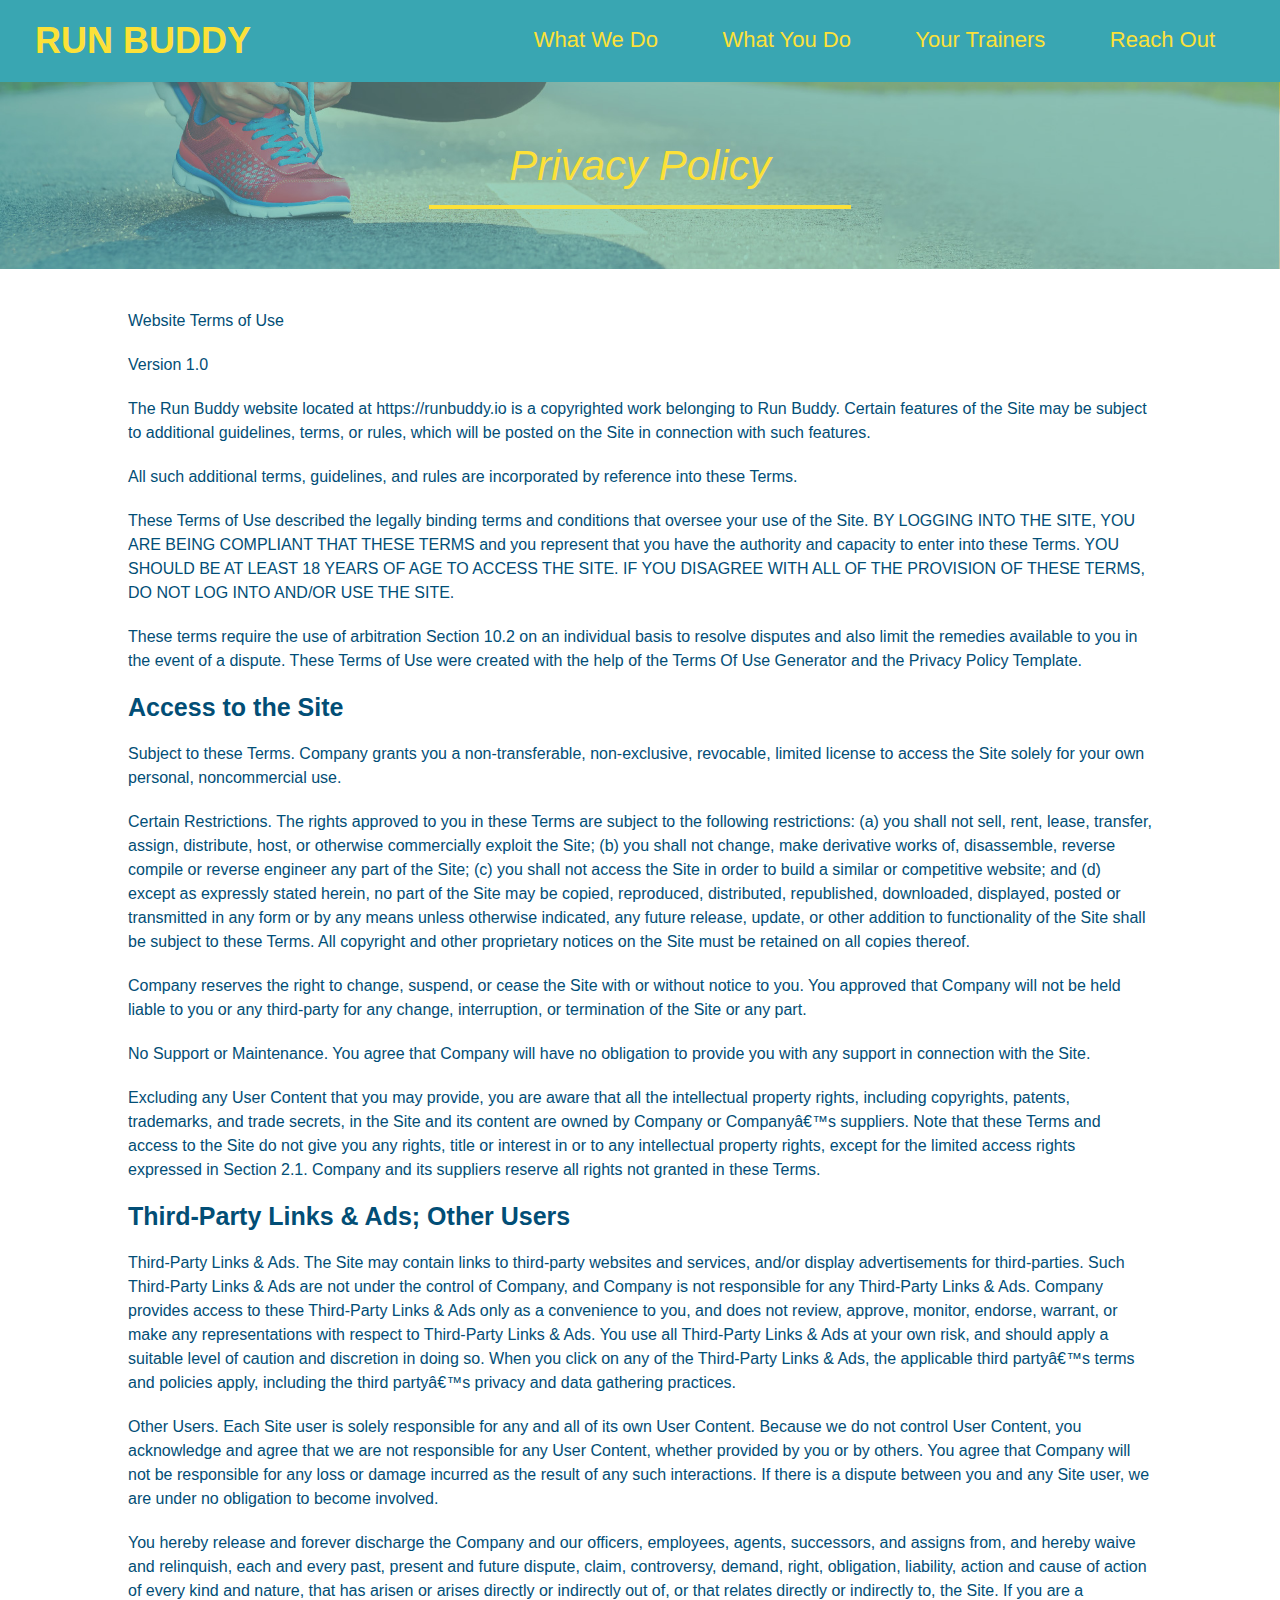
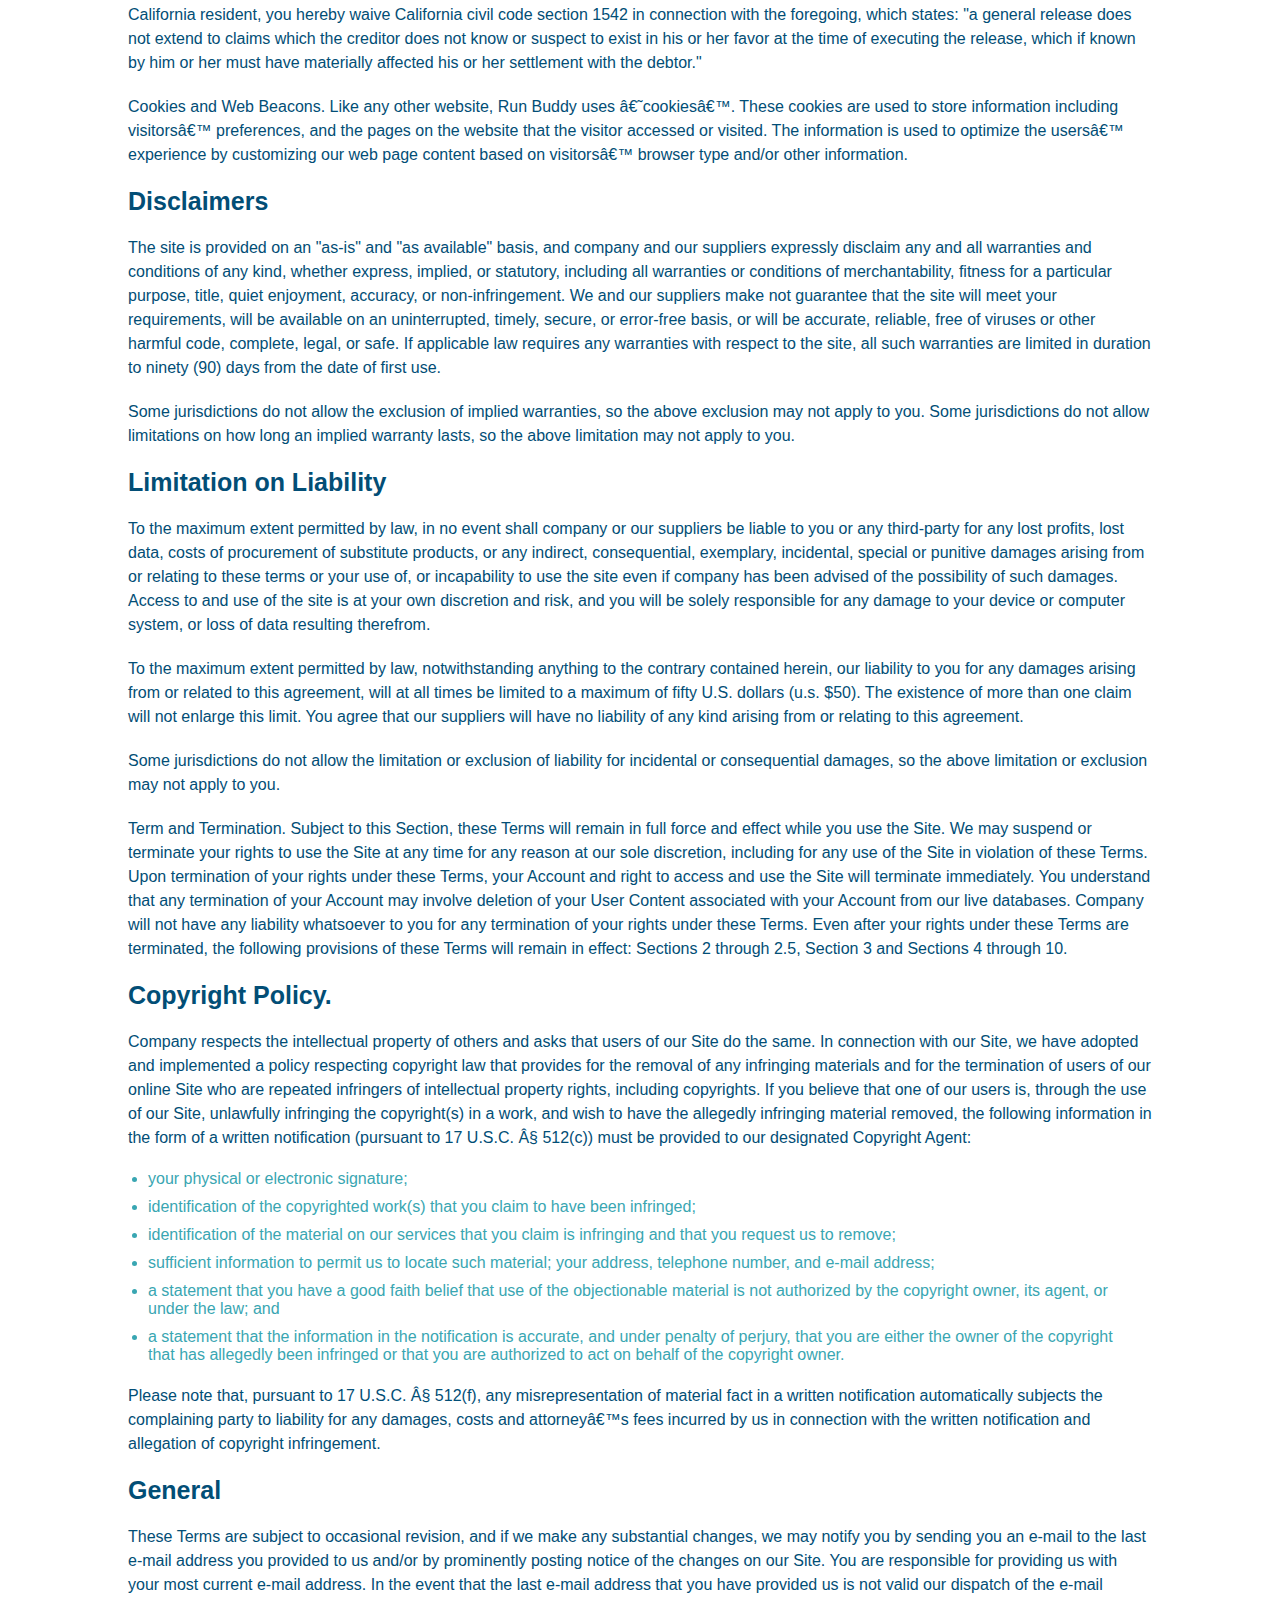
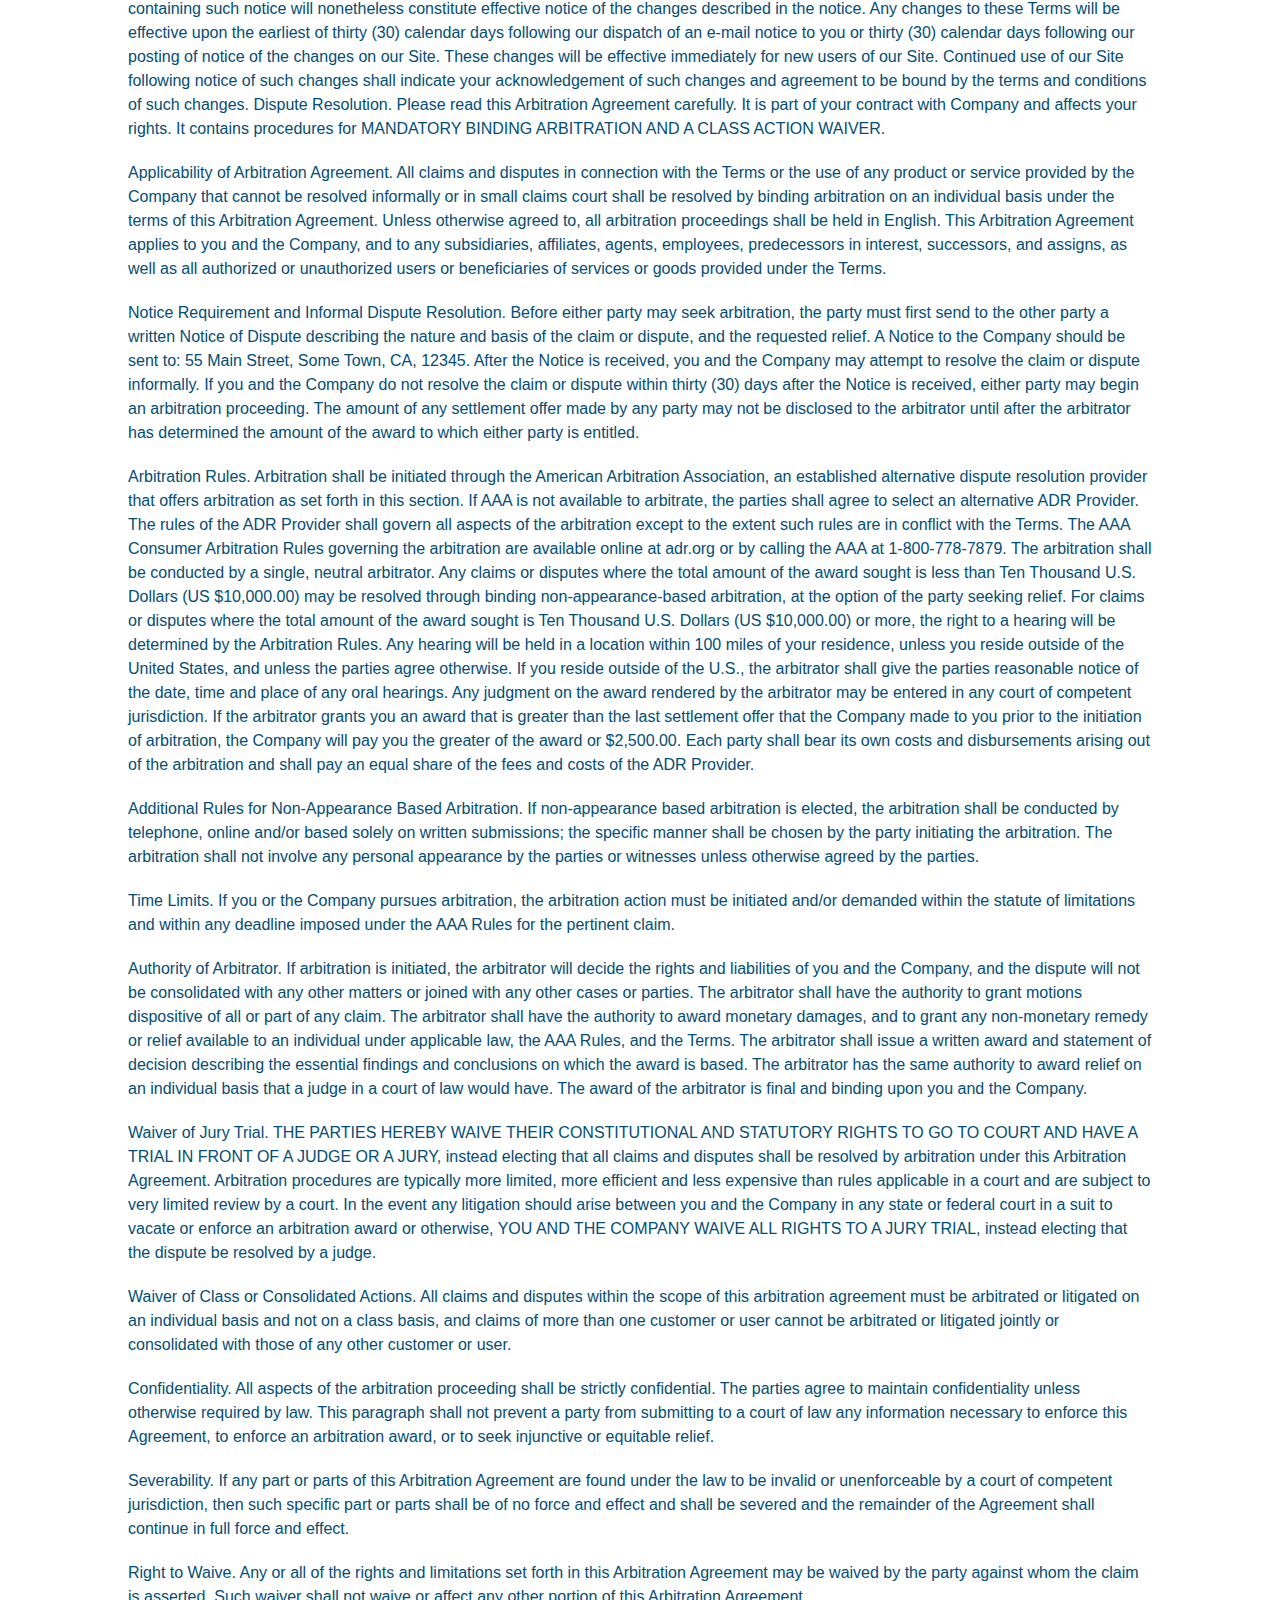
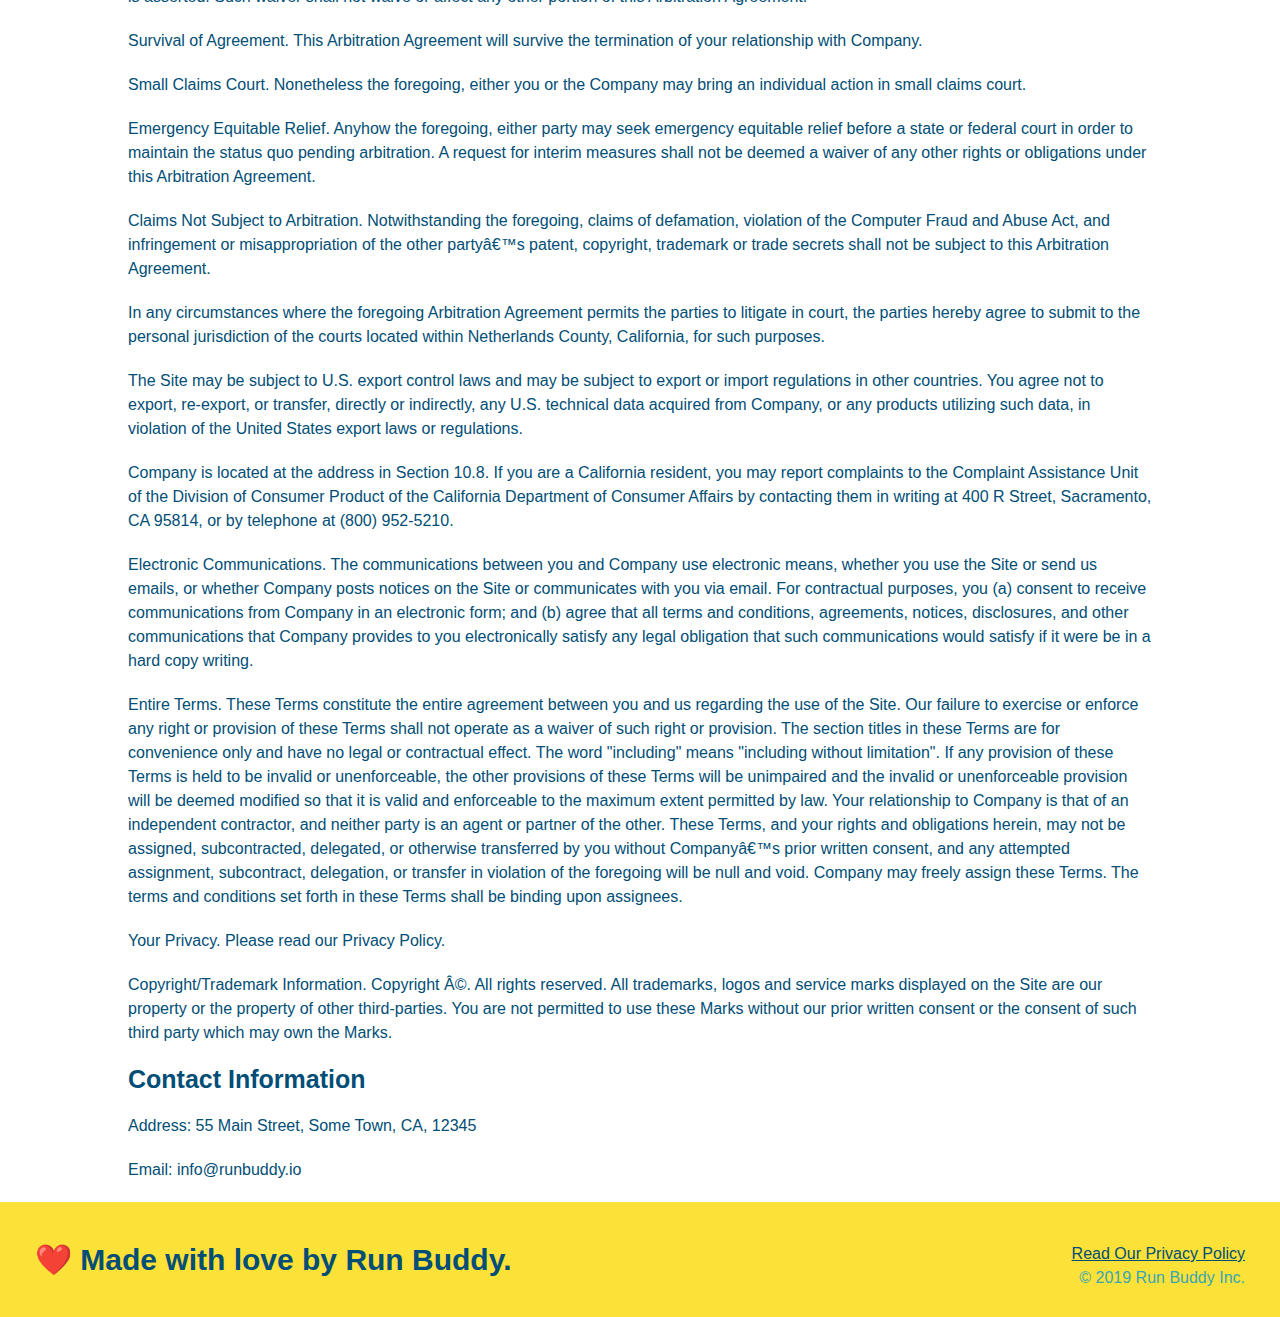
==== privacy-policy.html @ 5a347587 "privacy policy" ====
<!DOCTYPE html>
<html lang="en">

<head>
    <meta charset="UTF-8">
    <meta http-equiv="X-UA-Compatible" content="IE=edge">
    <meta name="viewport" content="width=device-width, initial-scale=1.0">
    <title>Privacy Policy - Run Buddy</title>
    <link rel="stylesheet" type="text/css" href="./assets/css/style.css">
    <link rel="stylesheet" type="text/css" href="./assets/css/secondary-styles.css">

</head>

<body>
    <!-- navigation -->
    <header>
        <h1>
            <a href="/">RUN BUDDY</a>
        </h1>
        <nav>
            <!--Unordered list element-->
            <ul>
                <!--List item element-->
                <li>
                    <!--Anchor Element-->
                    <a href="./index.html#what-we-do">What We Do</a>
                </li>
                <li>
                    <a href=".index.html#what-you-do">What You Do</a>
                </li>
                <li>
                    <a href="index.html#your-trainers">Your Trainers</a>
                </li>
                <li>
                    <a href="index.html#reach-out">Reach Out</a>
                </li>
            </ul>
        </nav>
    </header>
    <section class="hero">
        <h2 class="page-title">
            Privacy Policy
        </h2>
    </section>
    <article class="secondary-content">

        <p>
            Website Terms of Use
          </p>
    
          <p>
            Version 1.0
          </p>
    
          <p>
            The Run Buddy website located at https://runbuddy.io is a copyrighted work belonging to Run Buddy. Certain
            features of the Site may be subject to additional guidelines, terms, or rules, which will be posted on the Site
            in connection with such features.
          </p>
    
          <p>
            All such additional terms, guidelines, and rules are incorporated by reference into these Terms.
          </p>
    
          <p>
            These Terms of Use described the legally binding terms and conditions that oversee your use of the Site. BY
            LOGGING INTO THE SITE, YOU ARE BEING COMPLIANT THAT THESE TERMS and you represent that you have the authority
            and capacity to enter into these Terms. YOU SHOULD BE AT LEAST 18 YEARS OF AGE TO ACCESS THE SITE. IF YOU
            DISAGREE WITH ALL OF THE PROVISION OF THESE TERMS, DO NOT LOG INTO AND/OR USE THE SITE.
          </p>
    
          <p>
            These terms require the use of arbitration Section 10.2 on an individual basis to resolve disputes and also
            limit the remedies available to you in the event of a dispute. These Terms of Use were created with the help of
            the Terms Of Use Generator and the Privacy Policy Template.
          </p>
    
          <h3>
            Access to the Site
          </h3>
    
          <p>
            Subject to these Terms. Company grants you a non-transferable, non-exclusive, revocable, limited license to
            access the Site solely for your own personal, noncommercial use.
          </p>
    
          <p>
            Certain Restrictions. The rights approved to you in these Terms are subject to the following restrictions: (a)
            you shall not sell, rent, lease, transfer, assign, distribute, host, or otherwise commercially exploit the Site;
            (b) you shall not change, make derivative works of, disassemble, reverse compile or reverse engineer any part of
            the Site; (c) you shall not access the Site in order to build a similar or competitive website; and (d) except
            as expressly stated herein, no part of the Site may be copied, reproduced, distributed, republished, downloaded,
            displayed, posted or transmitted in any form or by any means unless otherwise indicated, any future release,
            update, or other addition to functionality of the Site shall be subject to these Terms. All copyright and other
            proprietary notices on the Site must be retained on all copies thereof.
          </p>
    
          <p>
            Company reserves the right to change, suspend, or cease the Site with or without notice to you. You approved
            that Company will not be held liable to you or any third-party for any change, interruption, or termination of
            the Site or any part.
          </p>
    
          <p>
            No Support or Maintenance. You agree that Company will have no obligation to provide you with any support in
            connection with the Site.
          </p>
    
          <p>
            Excluding any User Content that you may provide, you are aware that all the intellectual property rights,
            including copyrights, patents, trademarks, and trade secrets, in the Site and its content are owned by Company
            or Companyâ€™s suppliers. Note that these Terms and access to the Site do not give you any rights, title or
            interest in or to any intellectual property rights, except for the limited access rights expressed in Section
            2.1. Company and its suppliers reserve all rights not granted in these Terms.
          </p>
    
          <h3>
            Third-Party Links & Ads; Other Users
          </h3>
    
          <p>
            Third-Party Links & Ads. The Site may contain links to third-party websites and services, and/or display
            advertisements for third-parties. Such Third-Party Links & Ads are not under the control of Company, and Company
            is not responsible for any Third-Party Links & Ads. Company provides access to these Third-Party Links & Ads
            only as a convenience to you, and does not review, approve, monitor, endorse, warrant, or make any
            representations with respect to Third-Party Links & Ads. You use all Third-Party Links & Ads at your own risk,
            and should apply a suitable level of caution and discretion in doing so. When you click on any of the
            Third-Party Links & Ads, the applicable third partyâ€™s terms and policies apply, including the third partyâ€™s
            privacy and data gathering practices.
          </p>
    
          <p>
            Other Users. Each Site user is solely responsible for any and all of its own User Content. Because we do not
            control User Content, you acknowledge and agree that we are not responsible for any User Content, whether
            provided by you or by others. You agree that Company will not be responsible for any loss or damage incurred as
            the result of any such interactions. If there is a dispute between you and any Site user, we are under no
            obligation to become involved.
          </p>
    
          <p>
            You hereby release and forever discharge the Company and our officers, employees, agents, successors, and
            assigns from, and hereby waive and relinquish, each and every past, present and future dispute, claim,
            controversy, demand, right, obligation, liability, action and cause of action of every kind and nature, that has
            arisen or arises directly or indirectly out of, or that relates directly or indirectly to, the Site. If you are
            a California resident, you hereby waive California civil code section 1542 in connection with the foregoing,
            which states: "a general release does not extend to claims which the creditor does not know or suspect to exist
            in his or her favor at the time of executing the release, which if known by him or her must have materially
            affected his or her settlement with the debtor."
          </p>
    
          <p>
            Cookies and Web Beacons. Like any other website, Run Buddy uses â€˜cookiesâ€™. These cookies are used to store
            information including visitorsâ€™ preferences, and the pages on the website that the visitor accessed or visited.
            The information is used to optimize the usersâ€™ experience by customizing our web page content based on visitorsâ€™
            browser type and/or other information.
          </p>
    
          <h3>
            Disclaimers
          </h3>
    
          <p>
            The site is provided on an "as-is" and "as available" basis, and company and our suppliers expressly disclaim
            any and all warranties and conditions of any kind, whether express, implied, or statutory, including all
            warranties or conditions of merchantability, fitness for a particular purpose, title, quiet enjoyment, accuracy,
            or non-infringement. We and our suppliers make not guarantee that the site will meet your requirements, will be
            available on an uninterrupted, timely, secure, or error-free basis, or will be accurate, reliable, free of
            viruses or other harmful code, complete, legal, or safe. If applicable law requires any warranties with respect
            to the site, all such warranties are limited in duration to ninety (90) days from the date of first use.
          </p>
    
          <p>
            Some jurisdictions do not allow the exclusion of implied warranties, so the above exclusion may not apply to
            you. Some jurisdictions do not allow limitations on how long an implied warranty lasts, so the above limitation
            may not apply to you.
          </p>
    
          <h3>
            Limitation on Liability
          </h3>
    
          <p>
            To the maximum extent permitted by law, in no event shall company or our suppliers be liable to you or any
            third-party for any lost profits, lost data, costs of procurement of substitute products, or any indirect,
            consequential, exemplary, incidental, special or punitive damages arising from or relating to these terms or
            your use of, or incapability to use the site even if company has been advised of the possibility of such
            damages. Access to and use of the site is at your own discretion and risk, and you will be solely responsible
            for any damage to your device or computer system, or loss of data resulting therefrom.
          </p>
    
          <p>
            To the maximum extent permitted by law, notwithstanding anything to the contrary contained herein, our liability
            to you for any damages arising from or related to this agreement, will at all times be limited to a maximum of
            fifty U.S. dollars (u.s. $50). The existence of more than one claim will not enlarge this limit. You agree that
            our suppliers will have no liability of any kind arising from or relating to this agreement.
          </p>
    
          <p>
            Some jurisdictions do not allow the limitation or exclusion of liability for incidental or consequential
            damages, so the above limitation or exclusion may not apply to you.
          </p>
    
          <p>
            Term and Termination. Subject to this Section, these Terms will remain in full force and effect while you use
            the Site. We may suspend or terminate your rights to use the Site at any time for any reason at our sole
            discretion, including for any use of the Site in violation of these Terms. Upon termination of your rights under
            these Terms, your Account and right to access and use the Site will terminate immediately. You understand that
            any termination of your Account may involve deletion of your User Content associated with your Account from our
            live databases. Company will not have any liability whatsoever to you for any termination of your rights under
            these Terms. Even after your rights under these Terms are terminated, the following provisions of these Terms
            will remain in effect: Sections 2 through 2.5, Section 3 and Sections 4 through 10.
          </p>
    
          <h3>
            Copyright Policy.
          </h3>
    
          <p>
            Company respects the intellectual property of others and asks that users of our Site do the same. In connection
            with our Site, we have adopted and implemented a policy respecting copyright law that provides for the removal
            of any infringing materials and for the termination of users of our online Site who are repeated infringers of
            intellectual property rights, including copyrights. If you believe that one of our users is, through the use of
            our Site, unlawfully infringing the copyright(s) in a work, and wish to have the allegedly infringing material
            removed, the following information in the form of a written notification (pursuant to 17 U.S.C. Â§ 512(c)) must
            be provided to our designated Copyright Agent:
          </p>
    
          <ul>
            <li>
              your physical or electronic signature;
            </li>
            <li>
              identification of the copyrighted work(s) that you claim to have been infringed;
            </li>
            <li>
              identification of the material on our services that you claim is infringing and that you request us to remove;
            </li>
            <li>
              sufficient information to permit us to locate such material; your address, telephone number, and e-mail
              address;
            </li>
            <li>
              a statement that you have a good faith belief that use of the objectionable material is not authorized by the
              copyright owner, its agent, or under the law; and
            </li>
            <li>
              a statement that the information in the notification is accurate, and under penalty of perjury, that you are
              either the owner of the copyright that has allegedly been infringed or that you are authorized to act on
              behalf of the copyright owner.
            </li>
          </ul>
    
          <p>
            Please note that, pursuant to 17 U.S.C. Â§ 512(f), any misrepresentation of material fact in a written
            notification automatically subjects the complaining party to liability for any damages, costs and attorneyâ€™s
            fees incurred by us in connection with the written notification and allegation of copyright infringement.
          </p>
    
          <h3>
            General
          </h3>
    
          <p>
            These Terms are subject to occasional revision, and if we make any substantial changes, we may notify you by
            sending you an e-mail to the last e-mail address you provided to us and/or by prominently posting notice of the
            changes on our Site. You are responsible for providing us with your most current e-mail address. In the event
            that the last e-mail address that you have provided us is not valid our dispatch of the e-mail containing such
            notice will nonetheless constitute effective notice of the changes described in the notice. Any changes to these
            Terms will be effective upon the earliest of thirty (30) calendar days following our dispatch of an e-mail
            notice to you or thirty (30) calendar days following our posting of notice of the changes on our Site. These
            changes will be effective immediately for new users of our Site. Continued use of our Site following notice of
            such changes shall indicate your acknowledgement of such changes and agreement to be bound by the terms and
            conditions of such changes. Dispute Resolution. Please read this Arbitration Agreement carefully. It is part of
            your contract with Company and affects your rights. It contains procedures for MANDATORY BINDING ARBITRATION AND
            A CLASS ACTION WAIVER.
          </p>
    
          <p>
            Applicability of Arbitration Agreement. All claims and disputes in connection with the Terms or the use of any
            product or service provided by the Company that cannot be resolved informally or in small claims court shall be
            resolved by binding arbitration on an individual basis under the terms of this Arbitration Agreement. Unless
            otherwise agreed to, all arbitration proceedings shall be held in English. This Arbitration Agreement applies to
            you and the Company, and to any subsidiaries, affiliates, agents, employees, predecessors in interest,
            successors, and assigns, as well as all authorized or unauthorized users or beneficiaries of services or goods
            provided under the Terms.
          </p>
    
          <p>
            Notice Requirement and Informal Dispute Resolution. Before either party may seek arbitration, the party must
            first send to the other party a written Notice of Dispute describing the nature and basis of the claim or
            dispute, and the requested relief. A Notice to the Company should be sent to: 55 Main Street, Some Town, CA,
            12345. After the Notice is received, you and the Company may attempt to resolve the claim or dispute informally.
            If you and the Company do not resolve the claim or dispute within thirty (30) days after the Notice is received,
            either party may begin an arbitration proceeding. The amount of any settlement offer made by any party may not
            be disclosed to the arbitrator until after the arbitrator has determined the amount of the award to which either
            party is entitled.
          </p>
    
          <p>
            Arbitration Rules. Arbitration shall be initiated through the American Arbitration Association, an established
            alternative dispute resolution provider that offers arbitration as set forth in this section. If AAA is not
            available to arbitrate, the parties shall agree to select an alternative ADR Provider. The rules of the ADR
            Provider shall govern all aspects of the arbitration except to the extent such rules are in conflict with the
            Terms. The AAA Consumer Arbitration Rules governing the arbitration are available online at adr.org or by
            calling the AAA at 1-800-778-7879. The arbitration shall be conducted by a single, neutral arbitrator. Any
            claims or disputes where the total amount of the award sought is less than Ten Thousand U.S. Dollars (US
            $10,000.00) may be resolved through binding non-appearance-based arbitration, at the option of the party seeking
            relief. For claims or disputes where the total amount of the award sought is Ten Thousand U.S. Dollars (US
            $10,000.00) or more, the right to a hearing will be determined by the Arbitration Rules. Any hearing will be
            held in a location within 100 miles of your residence, unless you reside outside of the United States, and
            unless the parties agree otherwise. If you reside outside of the U.S., the arbitrator shall give the parties
            reasonable notice of the date, time and place of any oral hearings. Any judgment on the award rendered by the
            arbitrator may be entered in any court of competent jurisdiction. If the arbitrator grants you an award that is
            greater than the last settlement offer that the Company made to you prior to the initiation of arbitration, the
            Company will pay you the greater of the award or $2,500.00. Each party shall bear its own costs and
            disbursements arising out of the arbitration and shall pay an equal share of the fees and costs of the ADR
            Provider.
          </p>
    
          <p>
            Additional Rules for Non-Appearance Based Arbitration. If non-appearance based arbitration is elected, the
            arbitration shall be conducted by telephone, online and/or based solely on written submissions; the specific
            manner shall be chosen by the party initiating the arbitration. The arbitration shall not involve any personal
            appearance by the parties or witnesses unless otherwise agreed by the parties.
          </p>
    
          <p>
            Time Limits. If you or the Company pursues arbitration, the arbitration action must be initiated and/or demanded
            within the statute of limitations and within any deadline imposed under the AAA Rules for the pertinent claim.
          </p>
    
          <p>
            Authority of Arbitrator. If arbitration is initiated, the arbitrator will decide the rights and liabilities of
            you and the Company, and the dispute will not be consolidated with any other matters or joined with any other
            cases or parties. The arbitrator shall have the authority to grant motions dispositive of all or part of any
            claim. The arbitrator shall have the authority to award monetary damages, and to grant any non-monetary remedy
            or relief available to an individual under applicable law, the AAA Rules, and the Terms. The arbitrator shall
            issue a written award and statement of decision describing the essential findings and conclusions on which the
            award is based. The arbitrator has the same authority to award relief on an individual basis that a judge in a
            court of law would have. The award of the arbitrator is final and binding upon you and the Company.
          </p>
    
          <p>
            Waiver of Jury Trial. THE PARTIES HEREBY WAIVE THEIR CONSTITUTIONAL AND STATUTORY RIGHTS TO GO TO COURT AND HAVE
            A TRIAL IN FRONT OF A JUDGE OR A JURY, instead electing that all claims and disputes shall be resolved by
            arbitration under this Arbitration Agreement. Arbitration procedures are typically more limited, more efficient
            and less expensive than rules applicable in a court and are subject to very limited review by a court. In the
            event any litigation should arise between you and the Company in any state or federal court in a suit to vacate
            or enforce an arbitration award or otherwise, YOU AND THE COMPANY WAIVE ALL RIGHTS TO A JURY TRIAL, instead
            electing that the dispute be resolved by a judge.
          </p>
    
          <p>
            Waiver of Class or Consolidated Actions. All claims and disputes within the scope of this arbitration agreement
            must be arbitrated or litigated on an individual basis and not on a class basis, and claims of more than one
            customer or user cannot be arbitrated or litigated jointly or consolidated with those of any other customer or
            user.
          </p>
    
          <p>
            Confidentiality. All aspects of the arbitration proceeding shall be strictly confidential. The parties agree to
            maintain confidentiality unless otherwise required by law. This paragraph shall not prevent a party from
            submitting to a court of law any information necessary to enforce this Agreement, to enforce an arbitration
            award, or to seek injunctive or equitable relief.
          </p>
    
          <p>
            Severability. If any part or parts of this Arbitration Agreement are found under the law to be invalid or
            unenforceable by a court of competent jurisdiction, then such specific part or parts shall be of no force and
            effect and shall be severed and the remainder of the Agreement shall continue in full force and effect.
          </p>
    
          <p>
            Right to Waive. Any or all of the rights and limitations set forth in this Arbitration Agreement may be waived
            by the party against whom the claim is asserted. Such waiver shall not waive or affect any other portion of this
            Arbitration Agreement.
          </p>
    
          <p>
            Survival of Agreement. This Arbitration Agreement will survive the termination of your relationship with
            Company.
          </p>
    
          <p>
            Small Claims Court. Nonetheless the foregoing, either you or the Company may bring an individual action in small
            claims court.
          </p>
    
          <p>
            Emergency Equitable Relief. Anyhow the foregoing, either party may seek emergency equitable relief before a
            state or federal court in order to maintain the status quo pending arbitration. A request for interim measures
            shall not be deemed a waiver of any other rights or obligations under this Arbitration Agreement.
          </p>
    
          <p>
            Claims Not Subject to Arbitration. Notwithstanding the foregoing, claims of defamation, violation of the
            Computer Fraud and Abuse Act, and infringement or misappropriation of the other partyâ€™s patent, copyright,
            trademark or trade secrets shall not be subject to this Arbitration Agreement.
          </p>
    
          <p>
            In any circumstances where the foregoing Arbitration Agreement permits the parties to litigate in court, the
            parties hereby agree to submit to the personal jurisdiction of the courts located within Netherlands County,
            California, for such purposes.
          </p>
    
          <p>
            The Site may be subject to U.S. export control laws and may be subject to export or import regulations in other
            countries. You agree not to export, re-export, or transfer, directly or indirectly, any U.S. technical data
            acquired from Company, or any products utilizing such data, in violation of the United States export laws or
            regulations.
          </p>
    
          <p>
            Company is located at the address in Section 10.8. If you are a California resident, you may report complaints
            to the Complaint Assistance Unit of the Division of Consumer Product of the California Department of Consumer
            Affairs by contacting them in writing at 400 R Street, Sacramento, CA 95814, or by telephone at (800) 952-5210.
          </p>
    
          <p>
            Electronic Communications. The communications between you and Company use electronic means, whether you use the
            Site or send us emails, or whether Company posts notices on the Site or communicates with you via email. For
            contractual purposes, you (a) consent to receive communications from Company in an electronic form; and (b)
            agree that all terms and conditions, agreements, notices, disclosures, and other communications that Company
            provides to you electronically satisfy any legal obligation that such communications would satisfy if it were be
            in a hard copy writing.
          </p>
    
          <p>
            Entire Terms. These Terms constitute the entire agreement between you and us regarding the use of the Site. Our
            failure to exercise or enforce any right or provision of these Terms shall not operate as a waiver of such right
            or provision. The section titles in these Terms are for convenience only and have no legal or contractual
            effect. The word "including" means "including without limitation". If any provision of these Terms is held to be
            invalid or unenforceable, the other provisions of these Terms will be unimpaired and the invalid or
            unenforceable provision will be deemed modified so that it is valid and enforceable to the maximum extent
            permitted by law. Your relationship to Company is that of an independent contractor, and neither party is an
            agent or partner of the other. These Terms, and your rights and obligations herein, may not be assigned,
            subcontracted, delegated, or otherwise transferred by you without Companyâ€™s prior written consent, and any
            attempted assignment, subcontract, delegation, or transfer in violation of the foregoing will be null and void.
            Company may freely assign these Terms. The terms and conditions set forth in these Terms shall be binding upon
            assignees.
          </p>
    
          <p>
            Your Privacy. Please read our Privacy Policy.
          </p>
    
          <p>
            Copyright/Trademark Information. Copyright Â©. All rights reserved. All trademarks, logos and service marks
            displayed on the Site are our property or the property of other third-parties. You are not permitted to use
            these Marks without our prior written consent or the consent of such third party which may own the Marks.
          </p>
    
          <h3>
            Contact Information
          </h3>
    
          <p>
            Address: 55 Main Street, Some Town, CA, 12345
          </p>
    
          <p>
            Email: info@runbuddy.io
          </p>
    
    </article>
    <!-- footer -->
    <footer>
        <h2>❤️ Made with love by Run Buddy.</h2>
        <div>
            <a href="#">Read Our Privacy Policy</a><br />
            &copy; 2019 Run Buddy Inc.
        </div>
    </footer>
</body>

</html>
---- assets/css/style.css ----
* {
    margin: 0;
    padding: 0;
    box-sizing: border-box;
}
body{
    color: #39a6b2 ;
    font-family: Arial, Helvetica, sans-serif;
}
header{
    padding: 20px 35px;
    background-color: #39a6b2;
}
header h1{
    font-weight: bold;
    font-size: 36px;
    color: #fce138;
    margin: 0;
    display: inline;
}
header a{
    text-decoration: none;
    color: #fce138;
}
header nav{
    float: right;
    margin: 7px 0;
}
header nav ul li{
    display: inline;
}
header nav ul li a{
    margin: 30px;
    font-weight: ligther;
    font-size: 22px;

}
footer{
    background: #fce138;
    width: 100%;
    padding: 40px 35px;
}
footer h2{
    display: inline;
    color: #024e76;
    font-size: 30px;
    margin: 0;
}
footer div{
    float: right;
    line-height: 1.5;
    text-align: right;
}
footer a{
    color: #024e76;
}
section{
    padding: 60px;
}
.hero {
    background-image: url("../images/hero-bg.jpeg");
    height: 600px;
    background-size: cover;
    background-position: center;
    position: relative;
}
.hero-form{
    color: #024e76;
    background-color: #fce138;
    padding: 20px;
    width: 500px;
    border: solid 3px #024e76;
    position: absolute;
    bottom: 120px;
    right: 140px;
}
.hero-form h3{
    font-size: 24px;
    margin: 0px;
}
.hero-form{
    margin: 5px 0 15px 0;
}
.form-input{
    border: 1px solid #024e76;
    display: block;
    padding: 7px 15px;
    font-size: 16px;
    color: #024e76;
    width: 100%;
    margin-bottom: 15px;
}
.hero-form label{
    margin: 0 5px;
}
.hero-form button{
    background-color: #024e76;
    color: #fce138;
    border: none;
    padding: 10px 20px;
    font-size: 16px;
}
.intro{
    text-align: center;
}

.intro p{
    line-height: 1.7;
    color: #39a6b2;
    width: 80%;
    font-size: 20px;
    margin: 0 auto;
}
.steps{
    text-align: center;
    background: #fce138;
}

.section-title{
    font-size: 55px;
    color: #024e76;
    margin-bottom: 35px;
    padding: 0 100px 20px 100px;
    display: inline-block;
    border-bottom: 3px solid;
}
.primary-border{
    border-color: #fce138;
}
.secondary-border{
    border-color: #39a6b2;
}
.steps div{
    margin-bottom: 80px;
}
.steps img{
    width: 15%;
    margin: 10px 0;
}
.steps h3{
    color: #024e76;
    font-size: 46px;
    margin-top: 10px;
}
.steps p{
    color: #39a6b2;
    font-size: 23px;
}
.steps span{
    font-size: 38px;
}
.trainers{
    text-align: center;
}
.trainer{
    width: 900px;
    margin: 0 auto 30px auto;
    background: #024e76;
    color: #fce138;
    overflow: auto;
}
.trainer img{
    width: 35%;
    float: left;
}
.trainer-bio{
    padding: 35px;
    float: left;
    width: 65%;
}
.text-left{
    text-align: left;
}
.text-right{
    text-align: right;
}
.trainer-bio h3{
    font-size: 32px;
    margin-bottom: 8px;
}
.trainer-bio h4{
    font-weight: lighter;
    font-size: 26px;
    margin-bottom: 25px;
}
.trainer-bio p{
    font-size: 17px;
    line-height: 1.3;
}
.contact{
    background: #024e76;
    text-align: center;
}
.contact h2{
    color: #fce138;
}
.contact-info iframe{
    width: 400px;
    height: 400px;
}
.contact-info div{
    width: 410px;
    display: inline-block;
    vertical-align: top;
    text-align: left;
    margin: 30px 0 0 60px;
    color: white;
}
.contact-info h3{
    color: #fce138;
    font-size: 32px;
}
.contact-info p, .contact-info address{
    margin: 20px 0;
    line-height: 1.5;
    font-size: 20px;
    font-style: normal;
}
.contact-info a{
    color: #fce138;
}
.page-title{
    color: #fce138;
    display: inline-block;
    border-bottom: 4px solid #fce138;
    padding:0 80px 15px 80px;
    font-weight: normal;
    font-size: 42px;
    font-style: italic;
}
---- assets/css/secondary-styles.css ----
.hero{
    background-position: bottom;
    height: auto;
    text-align: center;
    margin-bottom: 40px;
}
.secondary-content{
    width: 80%;
    margin:auto;
    color: #024e76;
}
.secondary-content h3{
    font-size: 25px;
    margin: 20px 0;
}
.secondary-content p{
    font-size: 16px;
    line-height: 1.5;
    margin: 20px 0;
}
.secondary-content ul{
    margin: 15px 20px;
}
.secondary-content li{
    color: #39a6b2;
    margin: 10px 0;
}
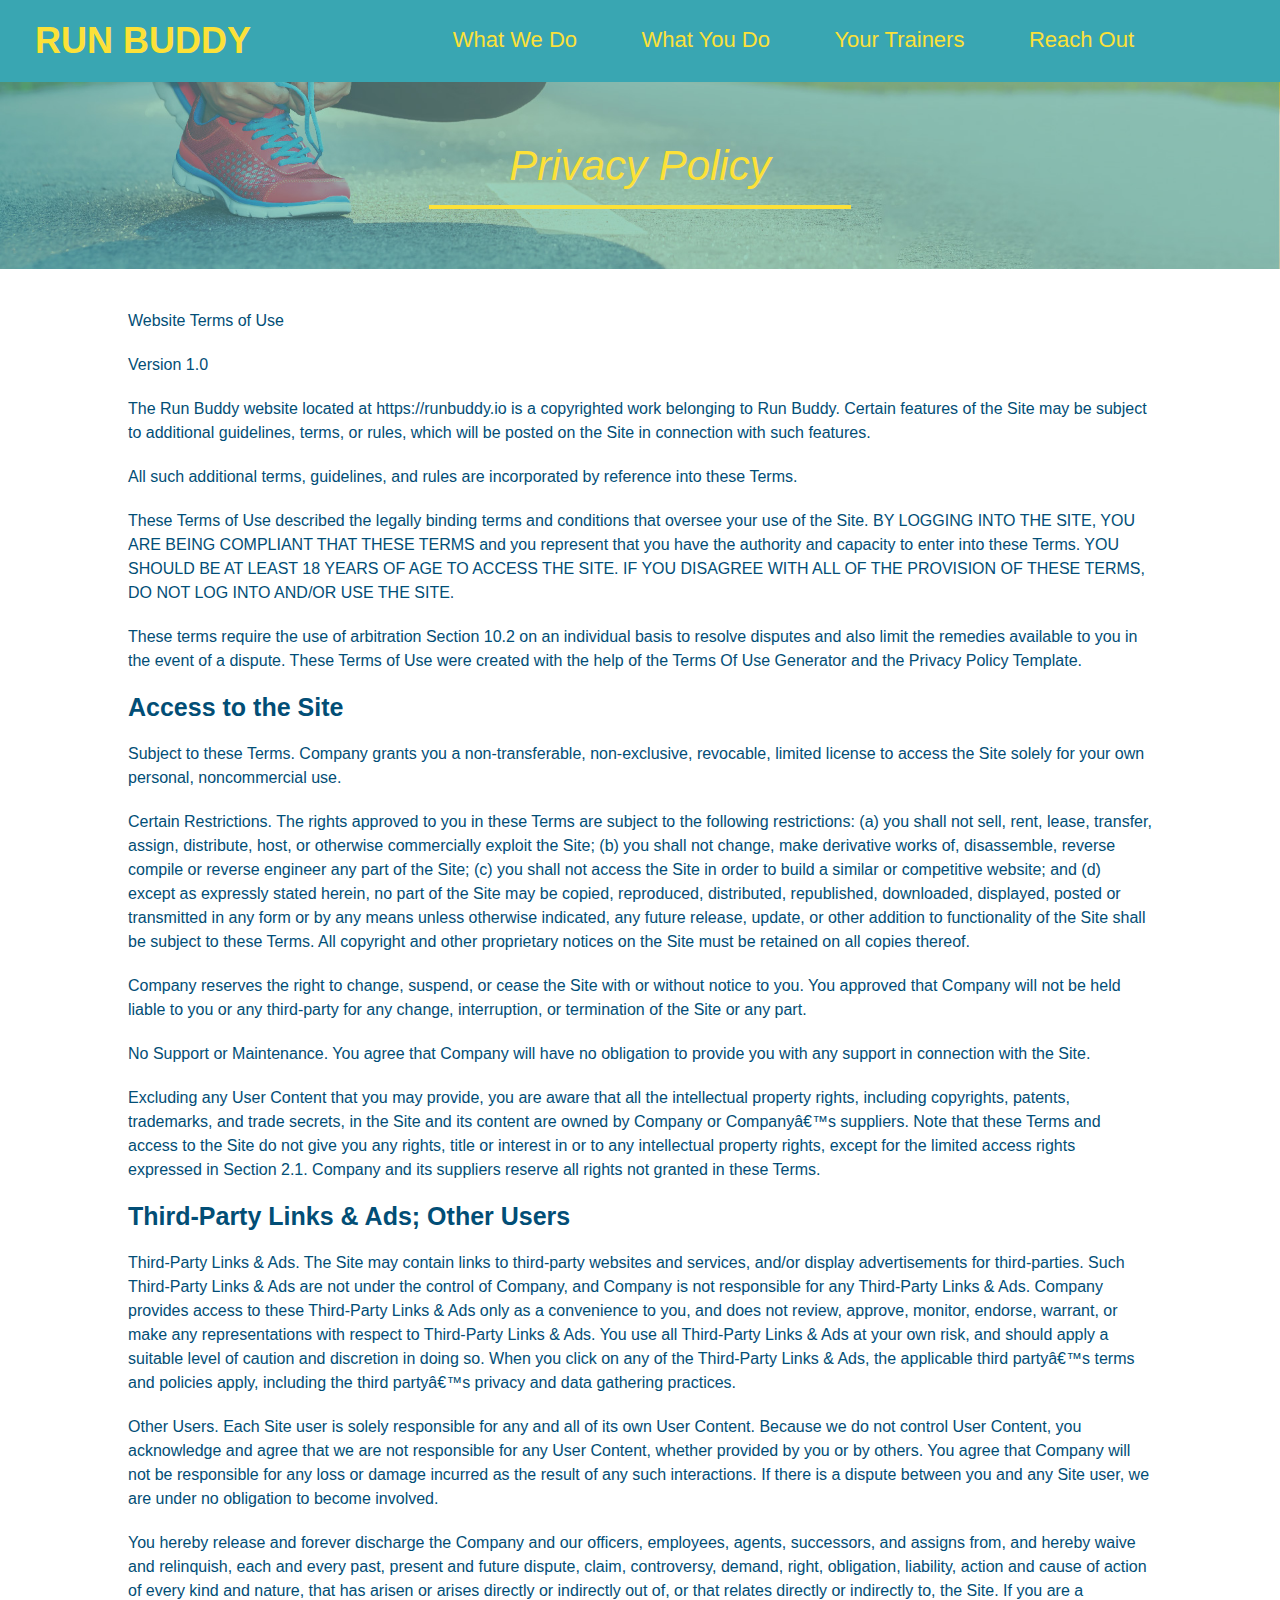
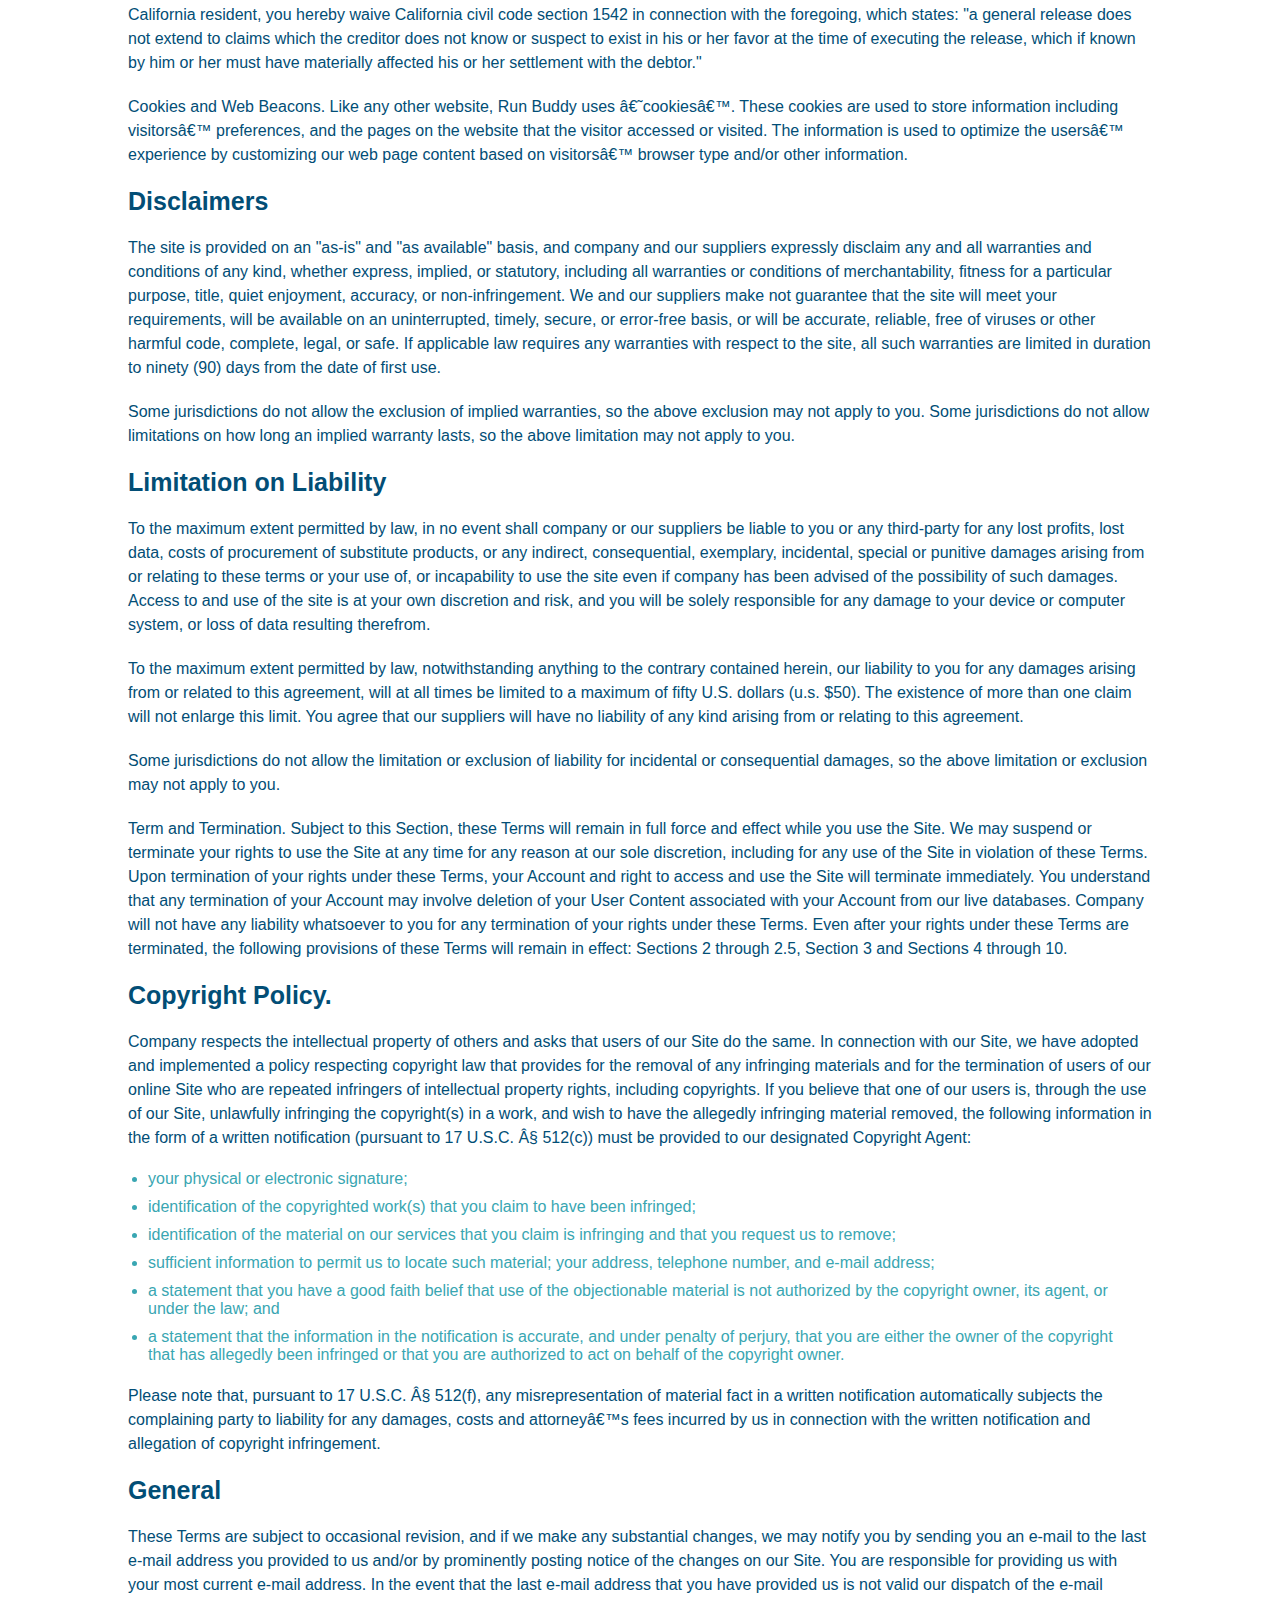
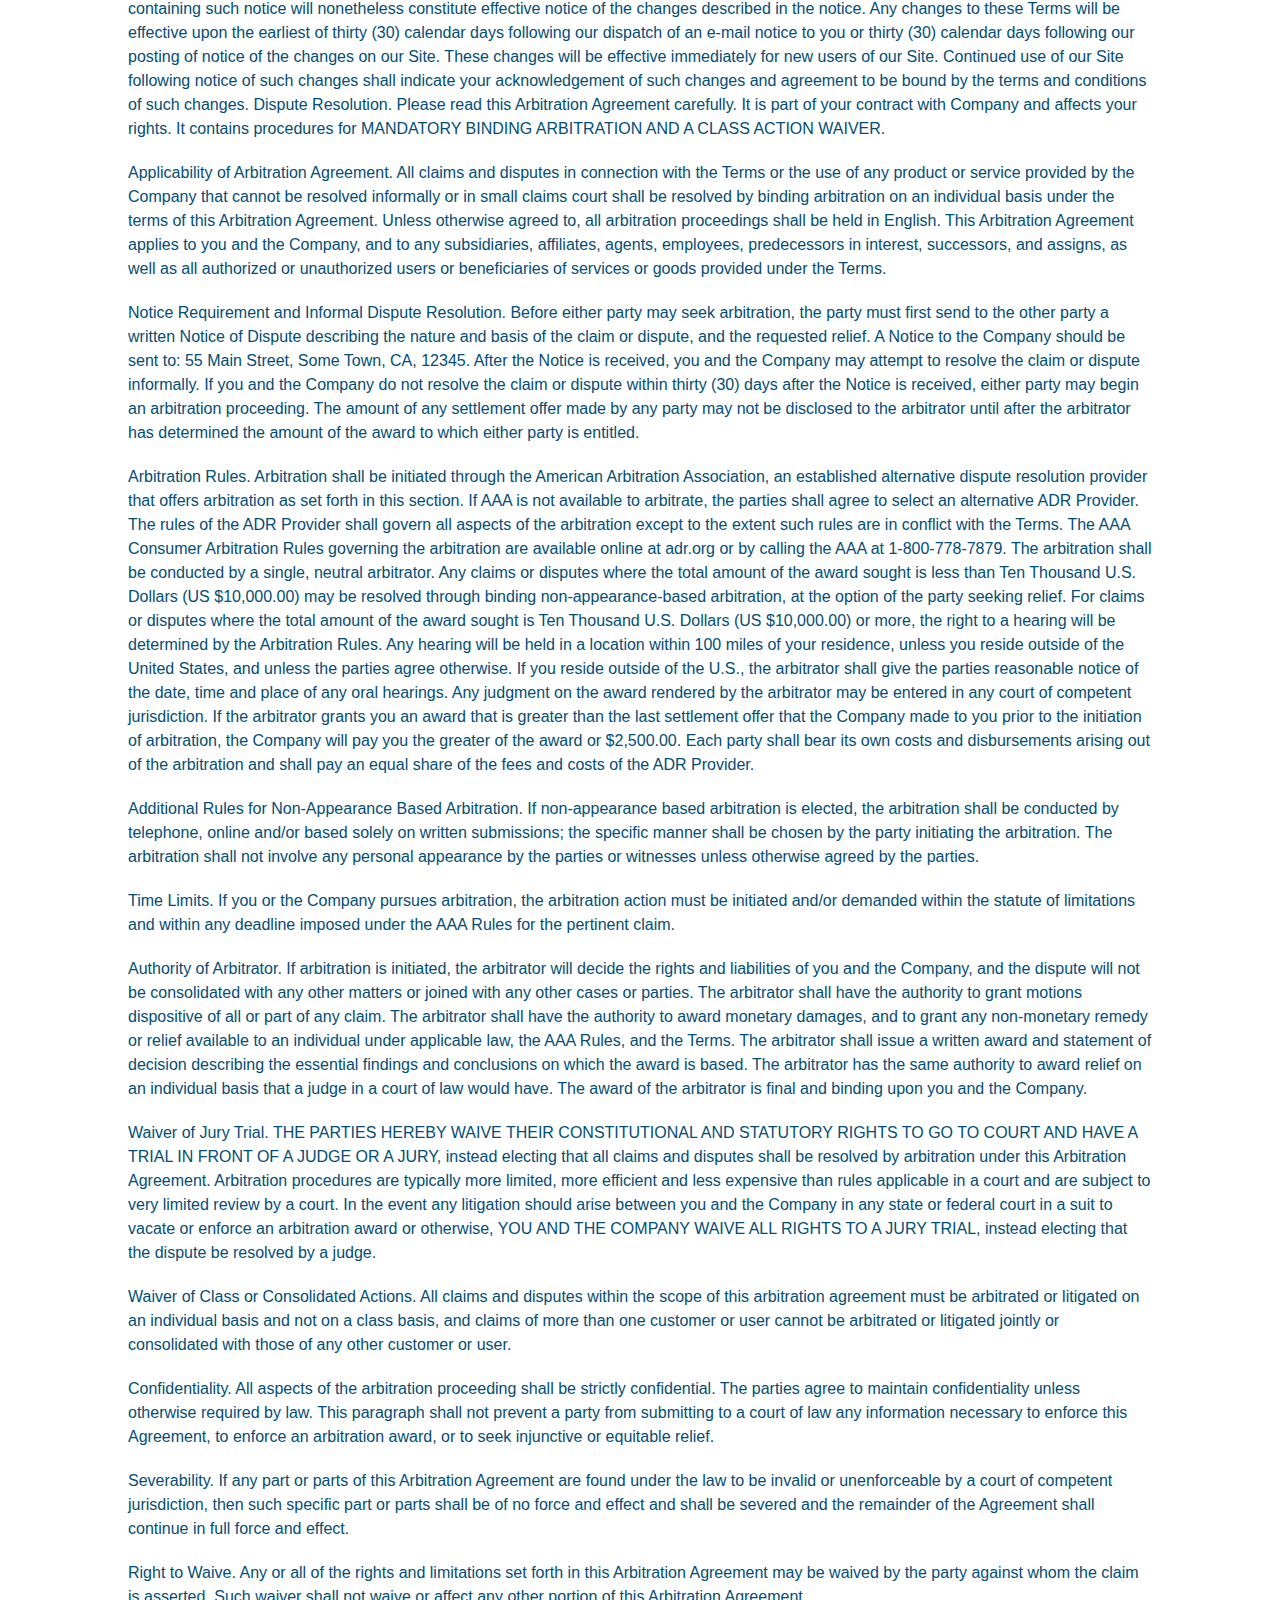
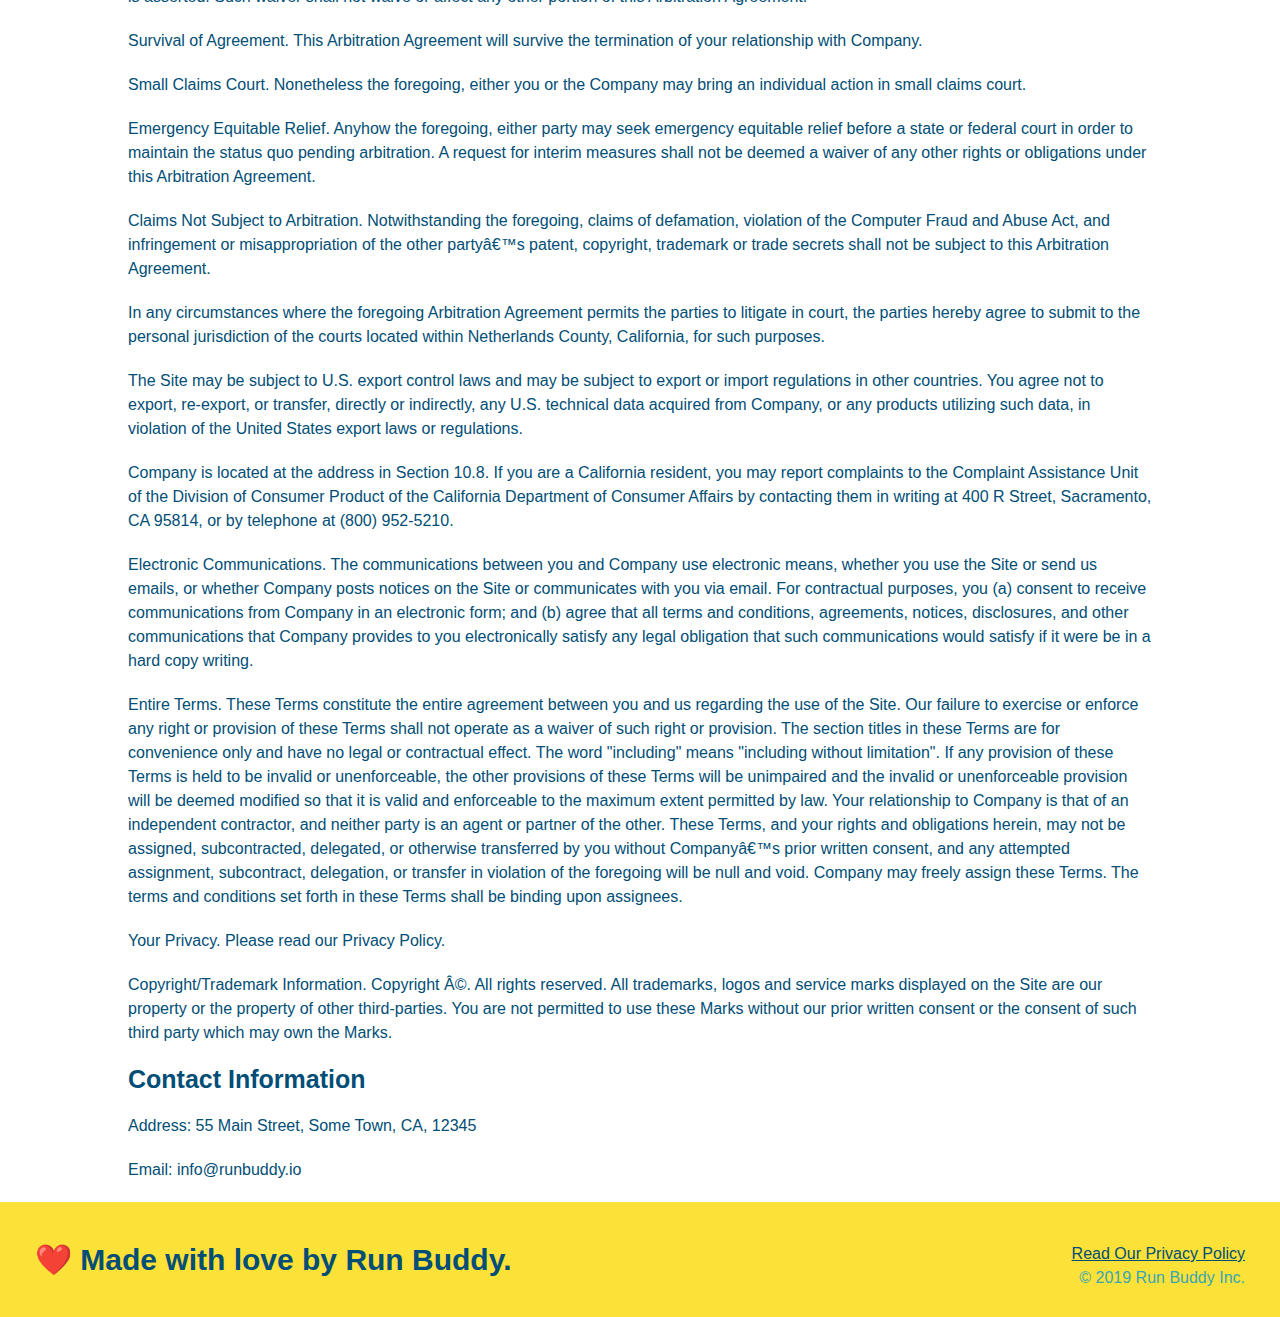
==== commit 54dae817: "hello world line" ====
--- a/privacy-policy.html
+++ b/privacy-policy.html
@@ -34,6 +34,7 @@
                 <li>
                     <a href="index.html#reach-out">Reach Out</a>
                 </li>
+                <li>hello world</li>
             </ul>
         </nav>
     </header>
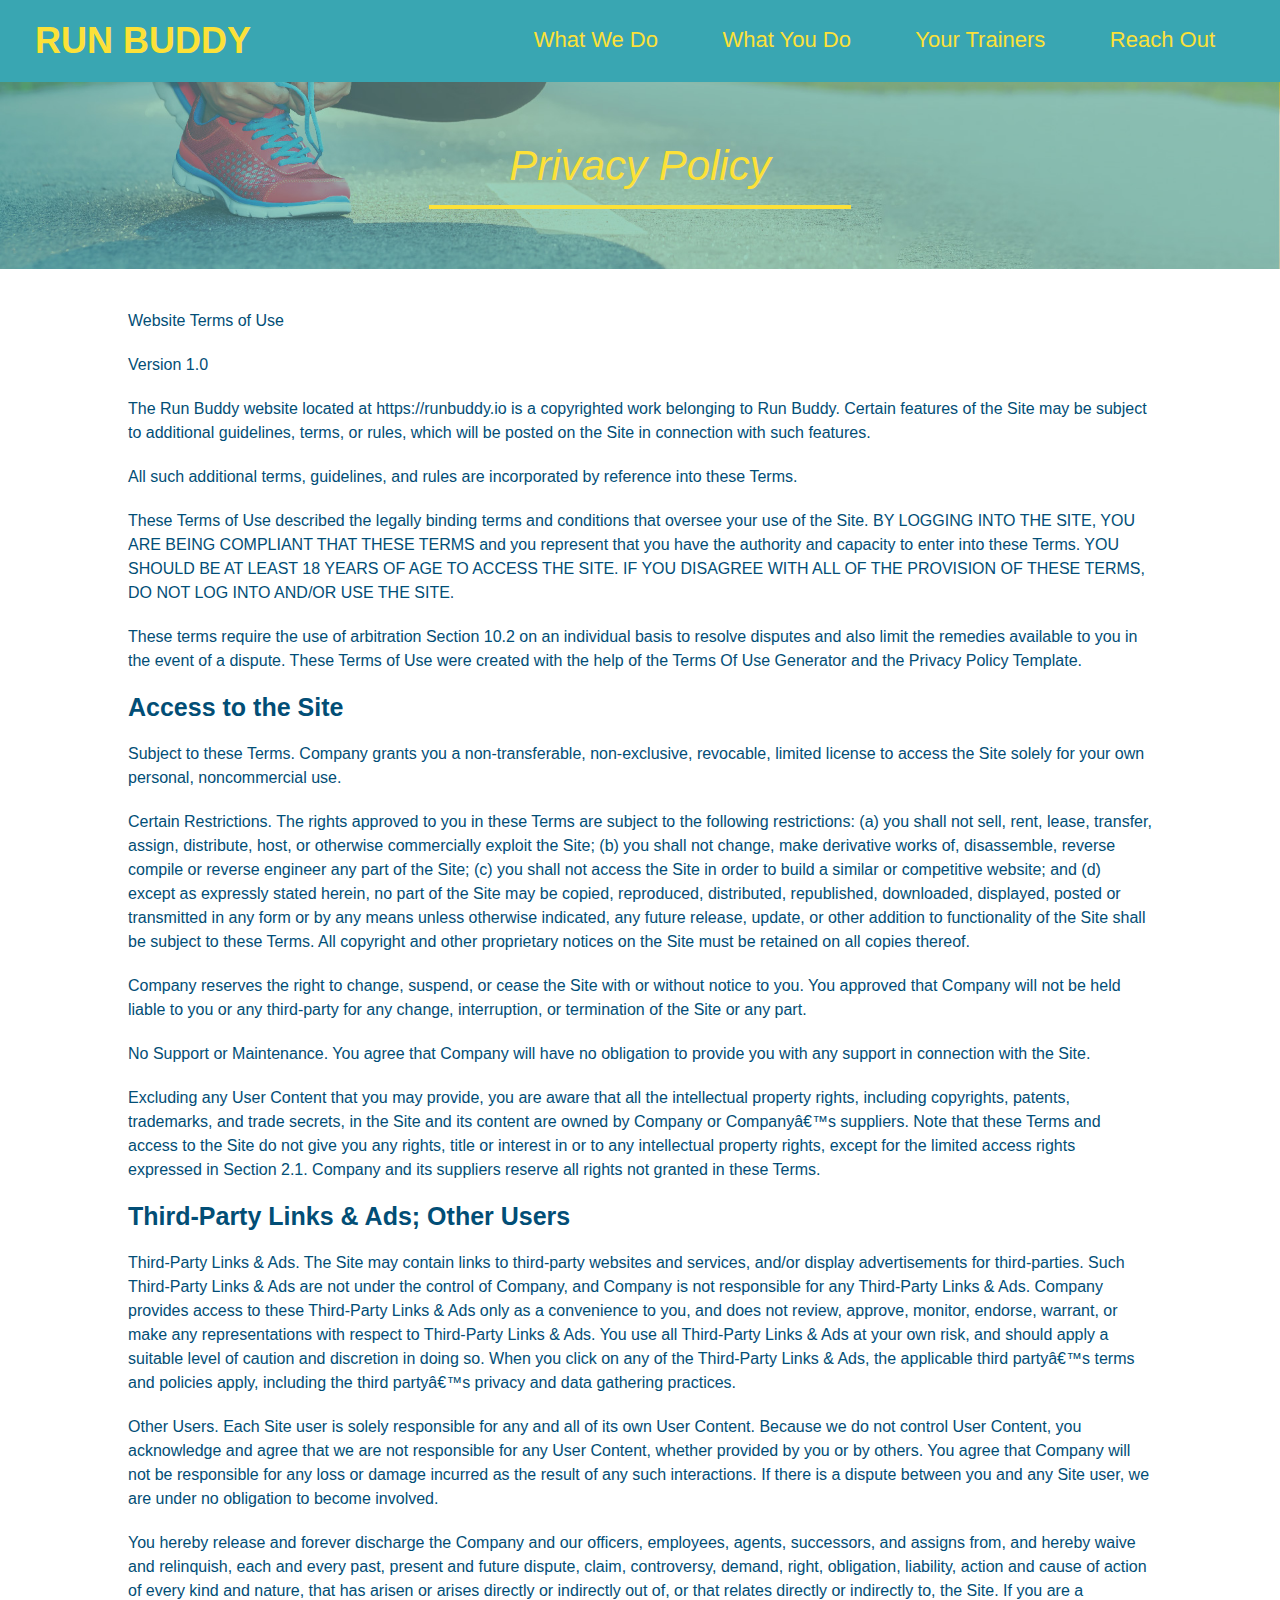
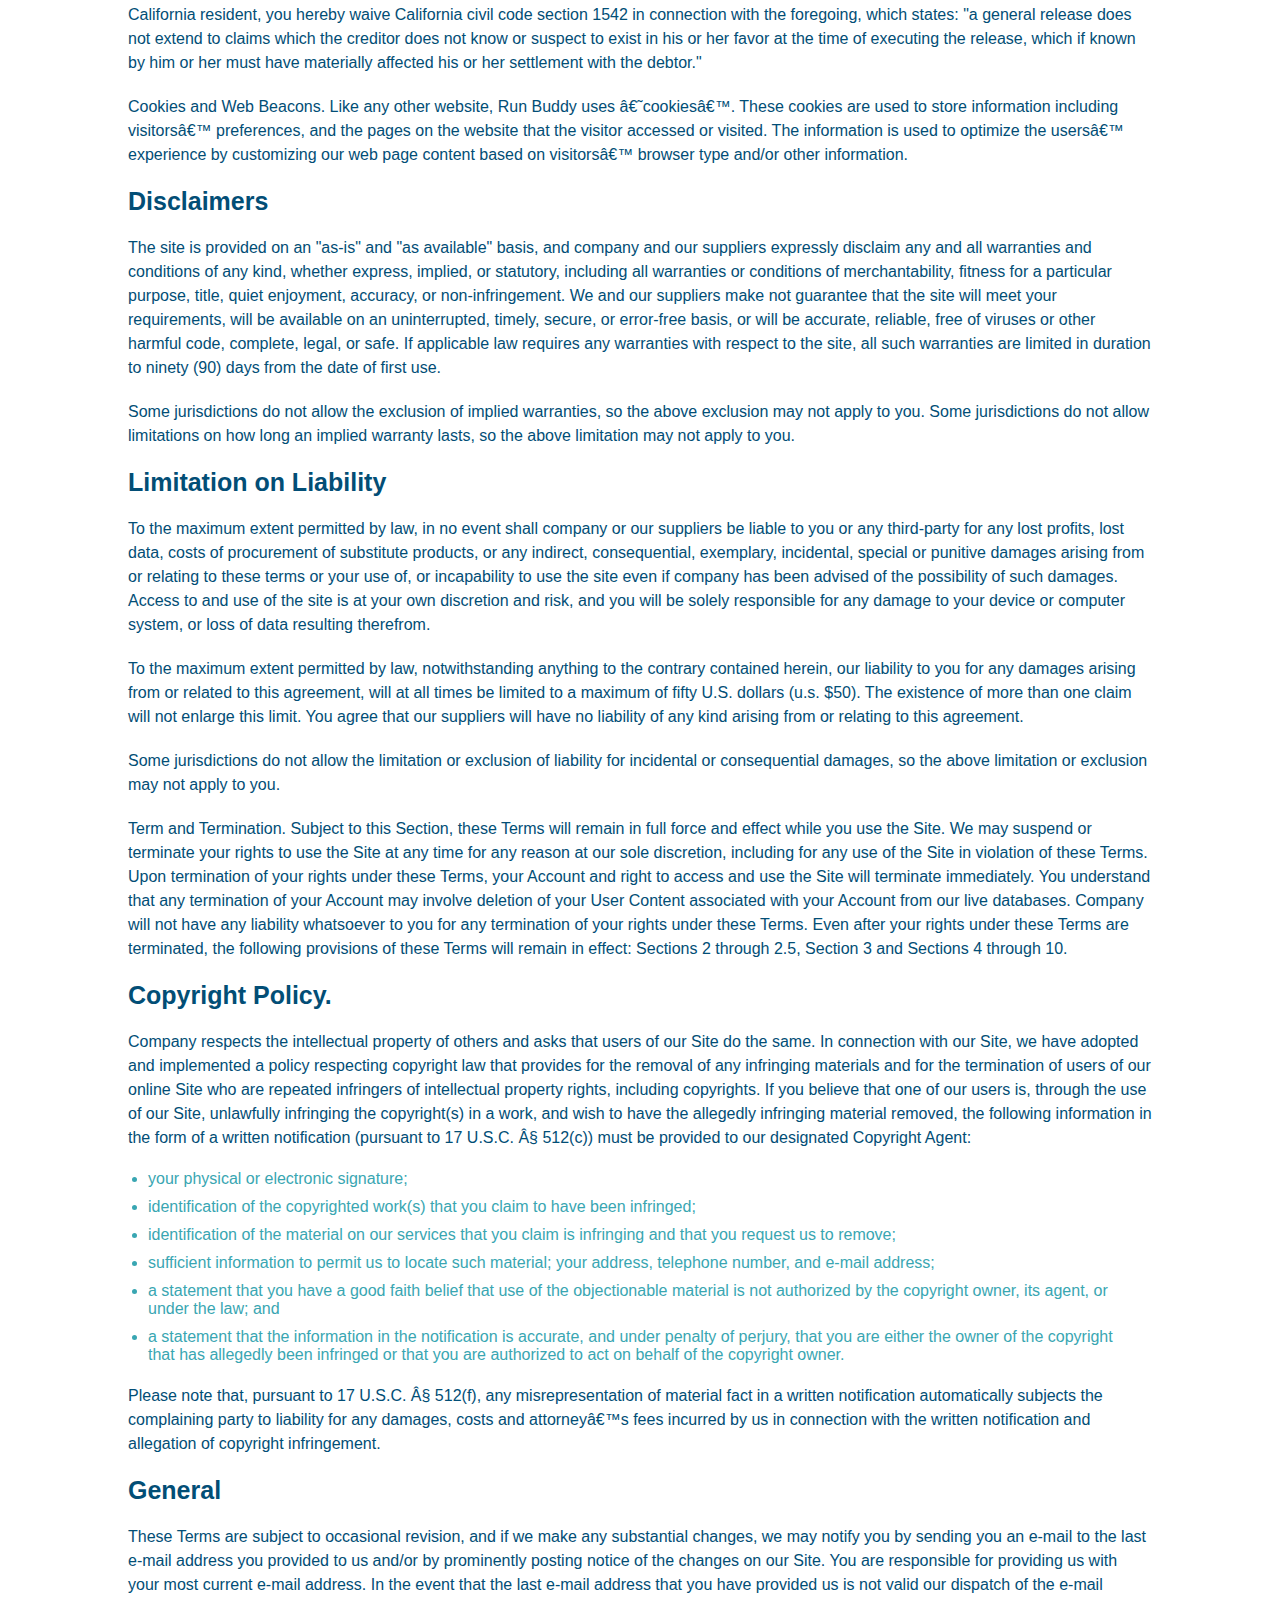
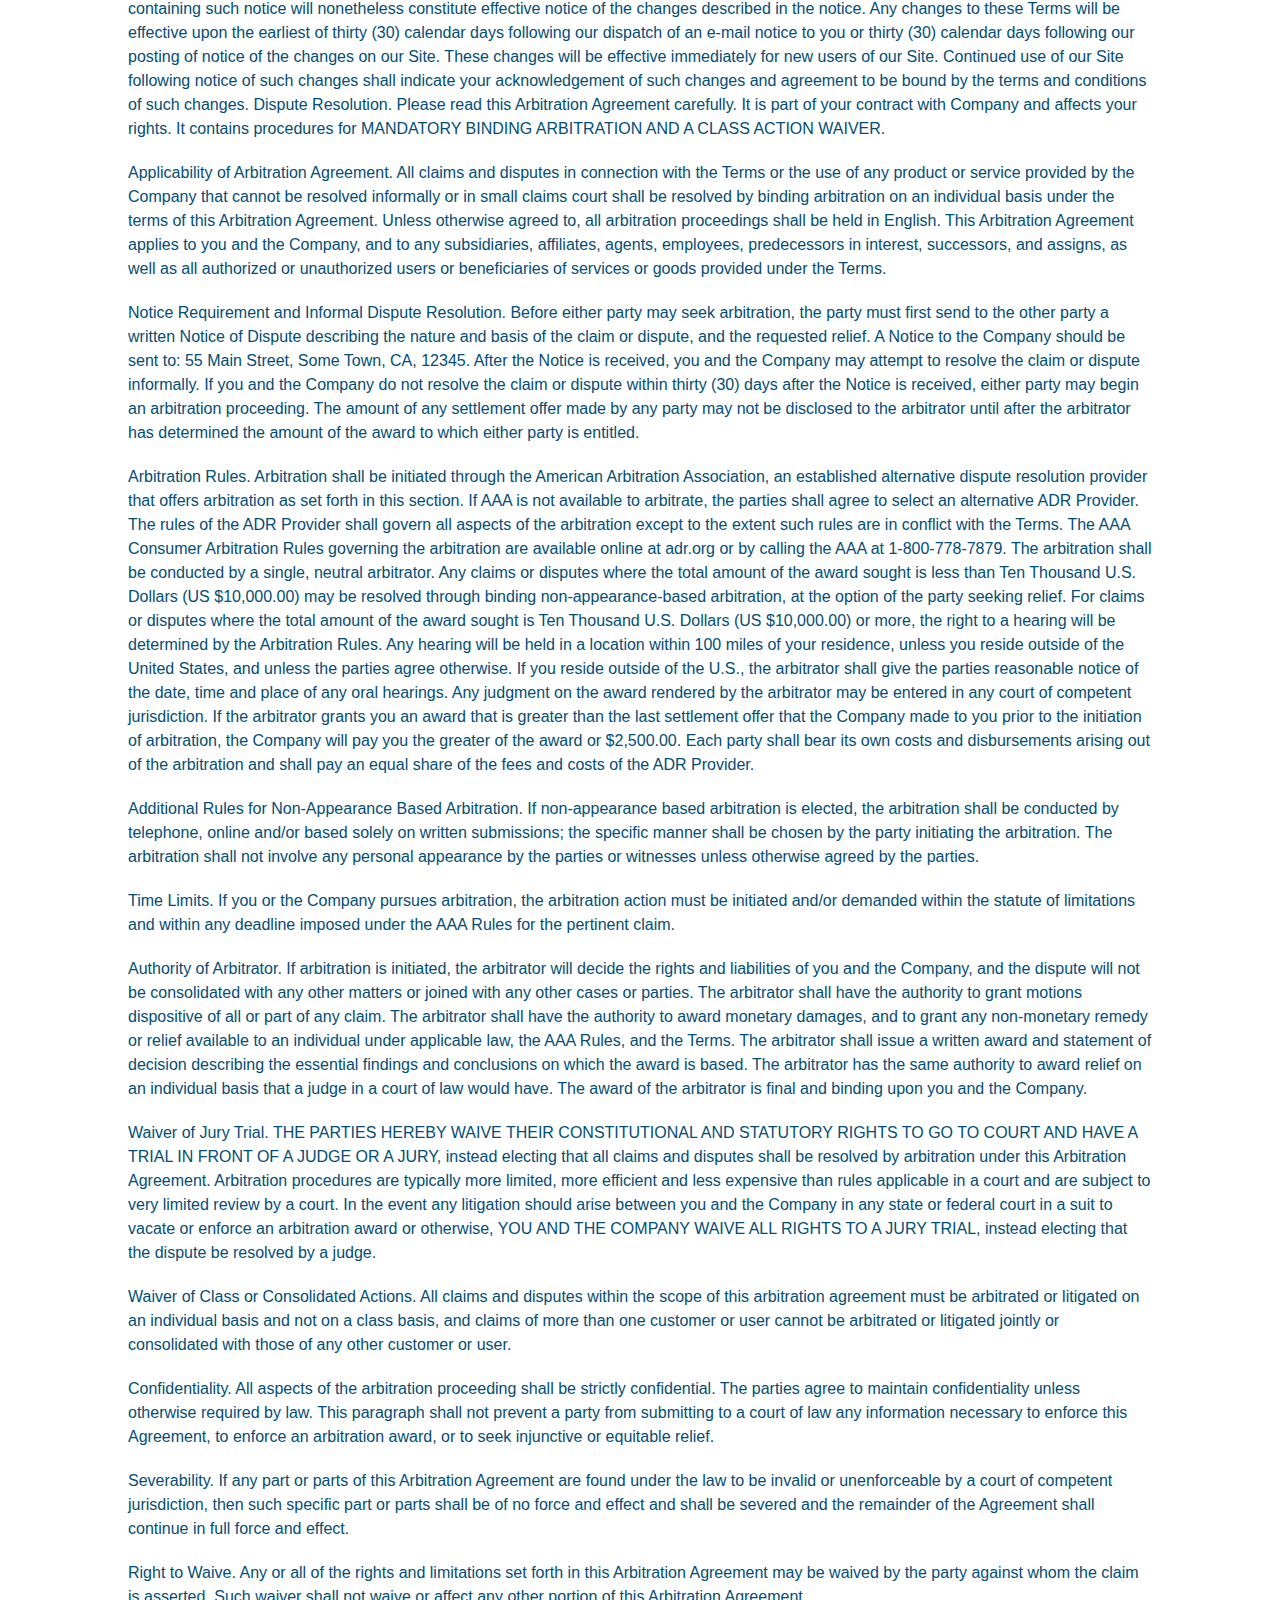
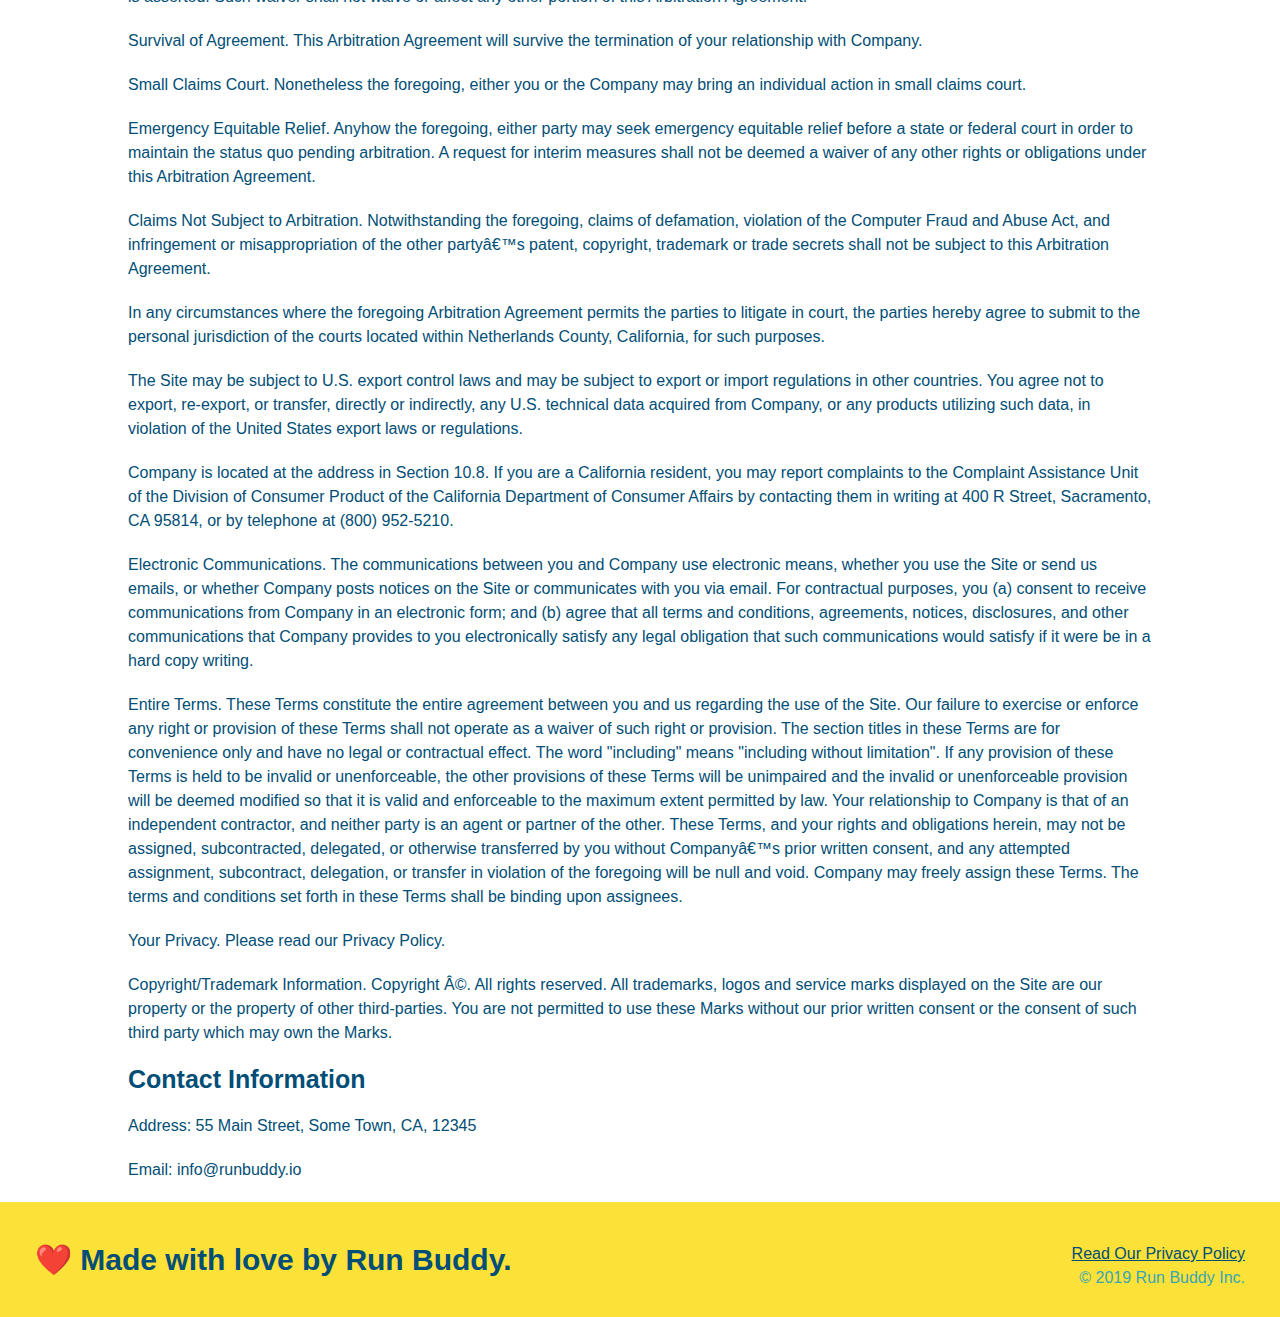
==== commit 424b1c64: "post tutoring deletions" ====
--- a/privacy-policy.html
+++ b/privacy-policy.html
@@ -34,7 +34,7 @@
                 <li>
                     <a href="index.html#reach-out">Reach Out</a>
                 </li>
-                <li>hello world</li>
+                
             </ul>
         </nav>
     </header>
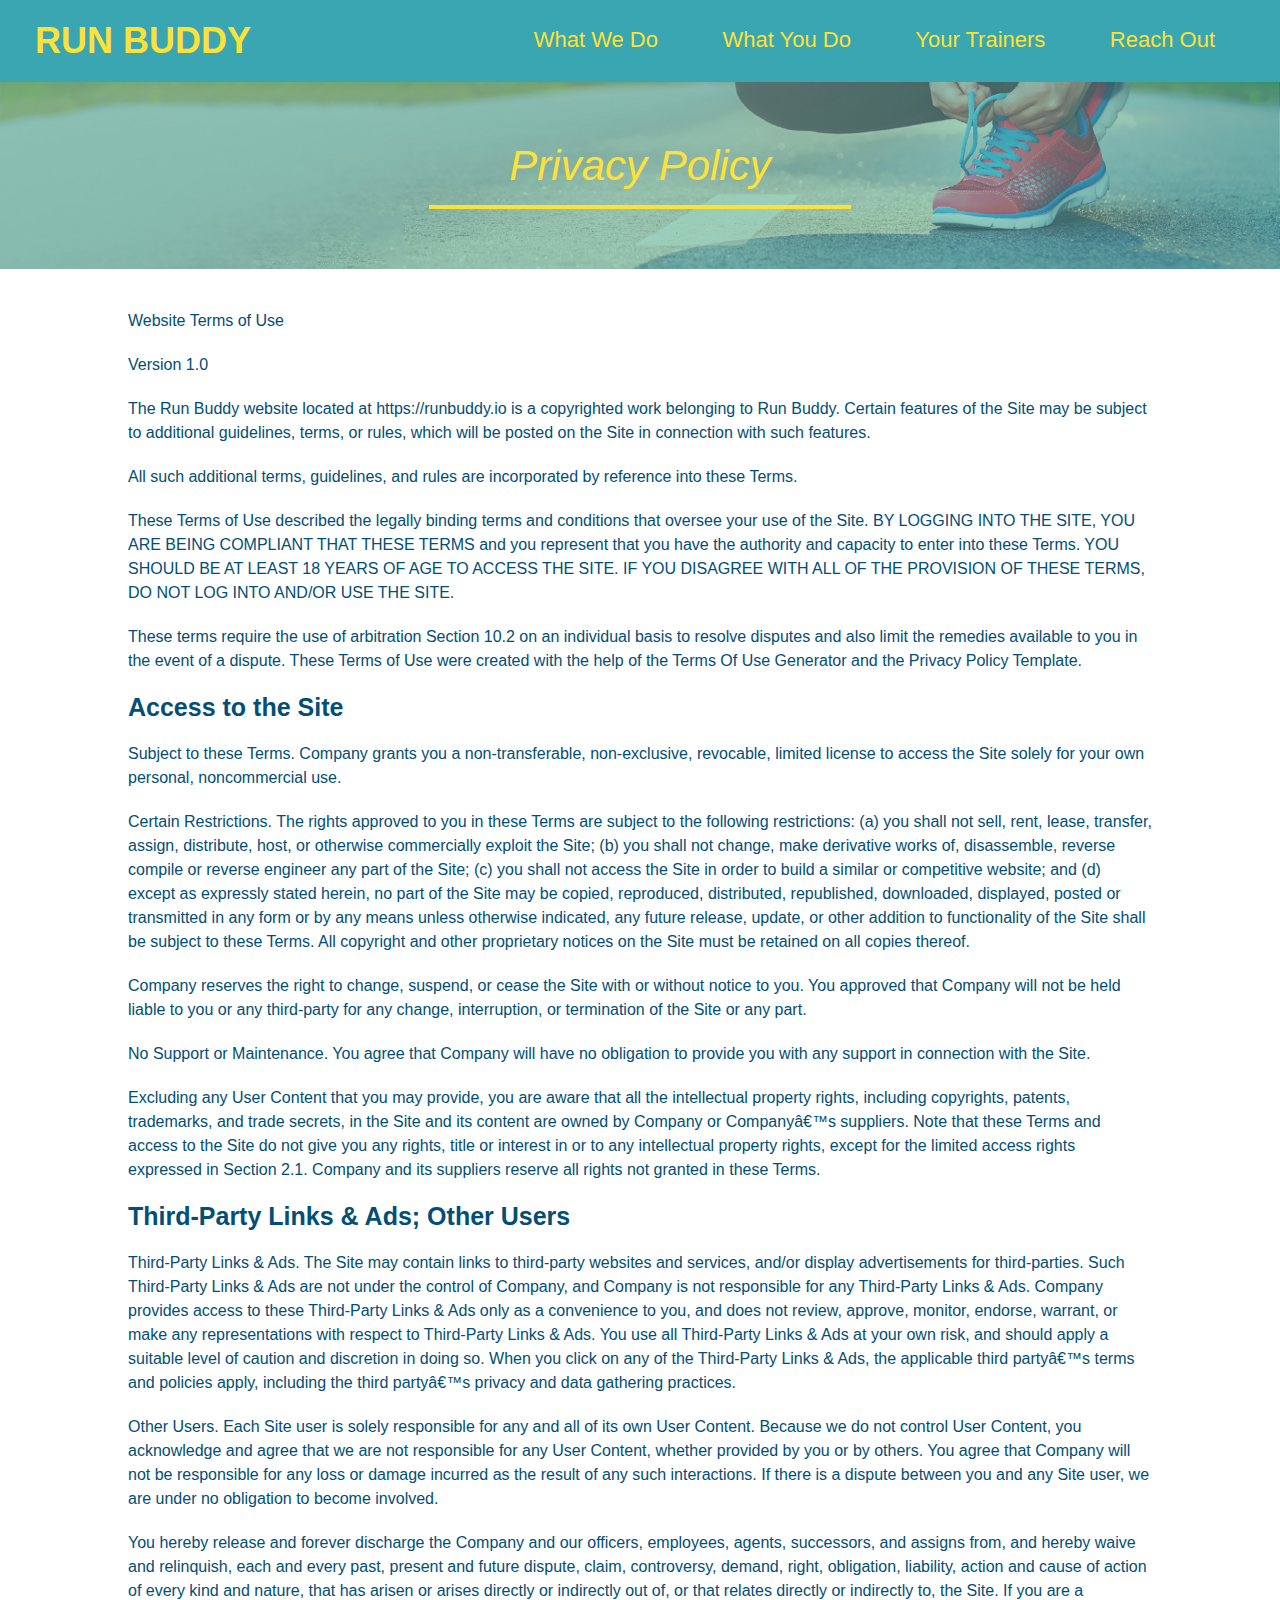
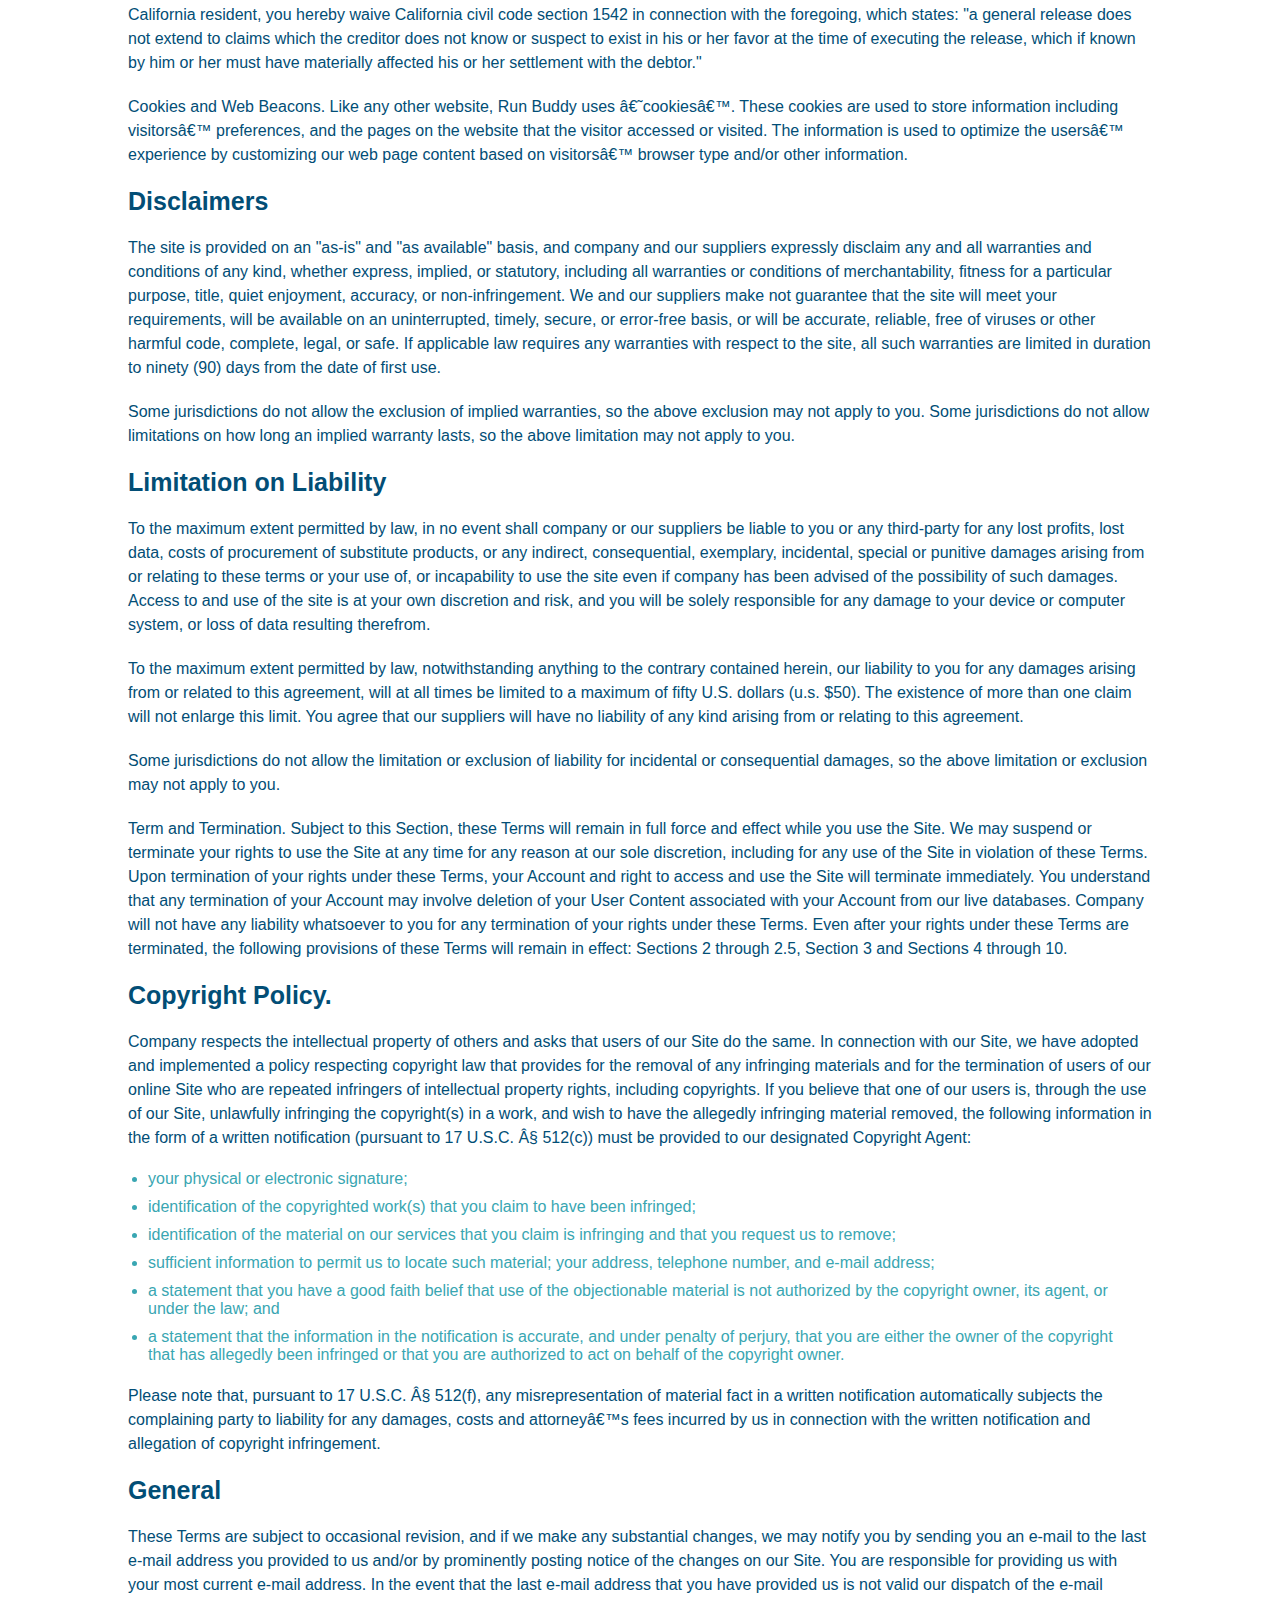
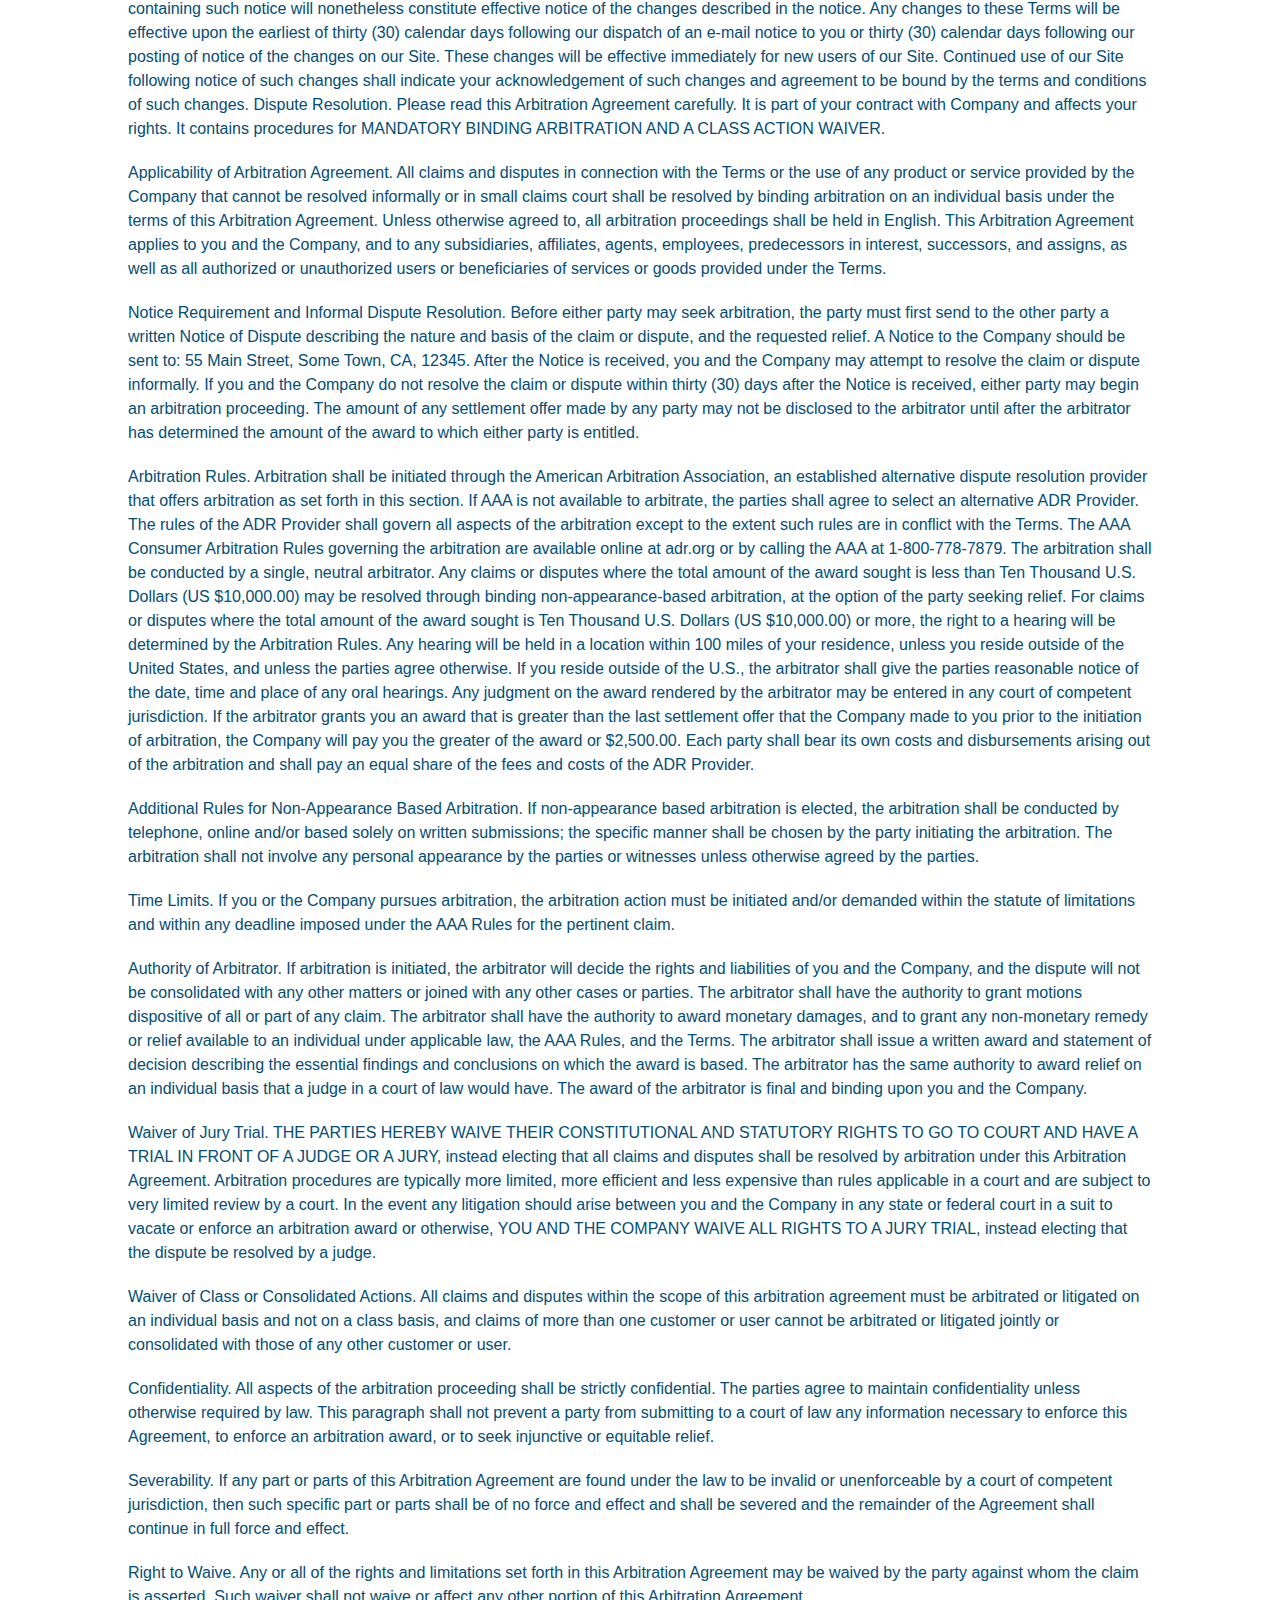
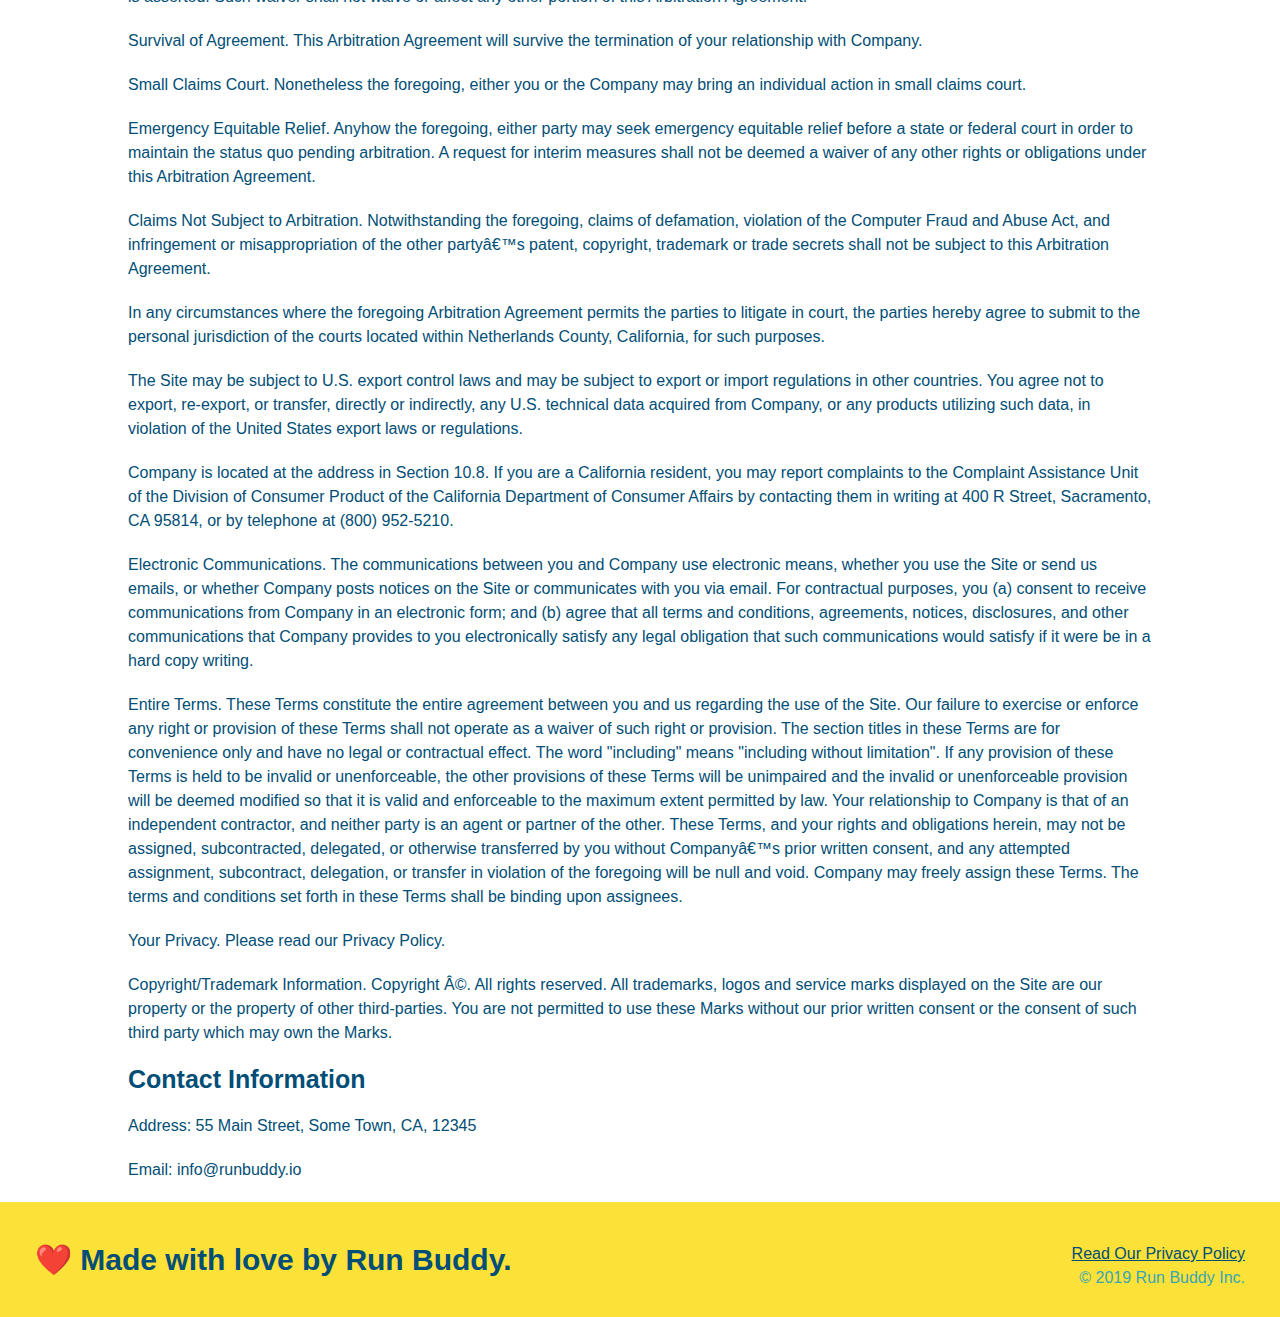
==== commit d012e7ec: "add contact form" ====
--- a/privacy-policy.html
+++ b/privacy-policy.html
@@ -33,8 +33,7 @@
                 </li>
                 <li>
                     <a href="index.html#reach-out">Reach Out</a>
-                </li>
-                
+                </li> 
             </ul>
         </nav>
     </header>
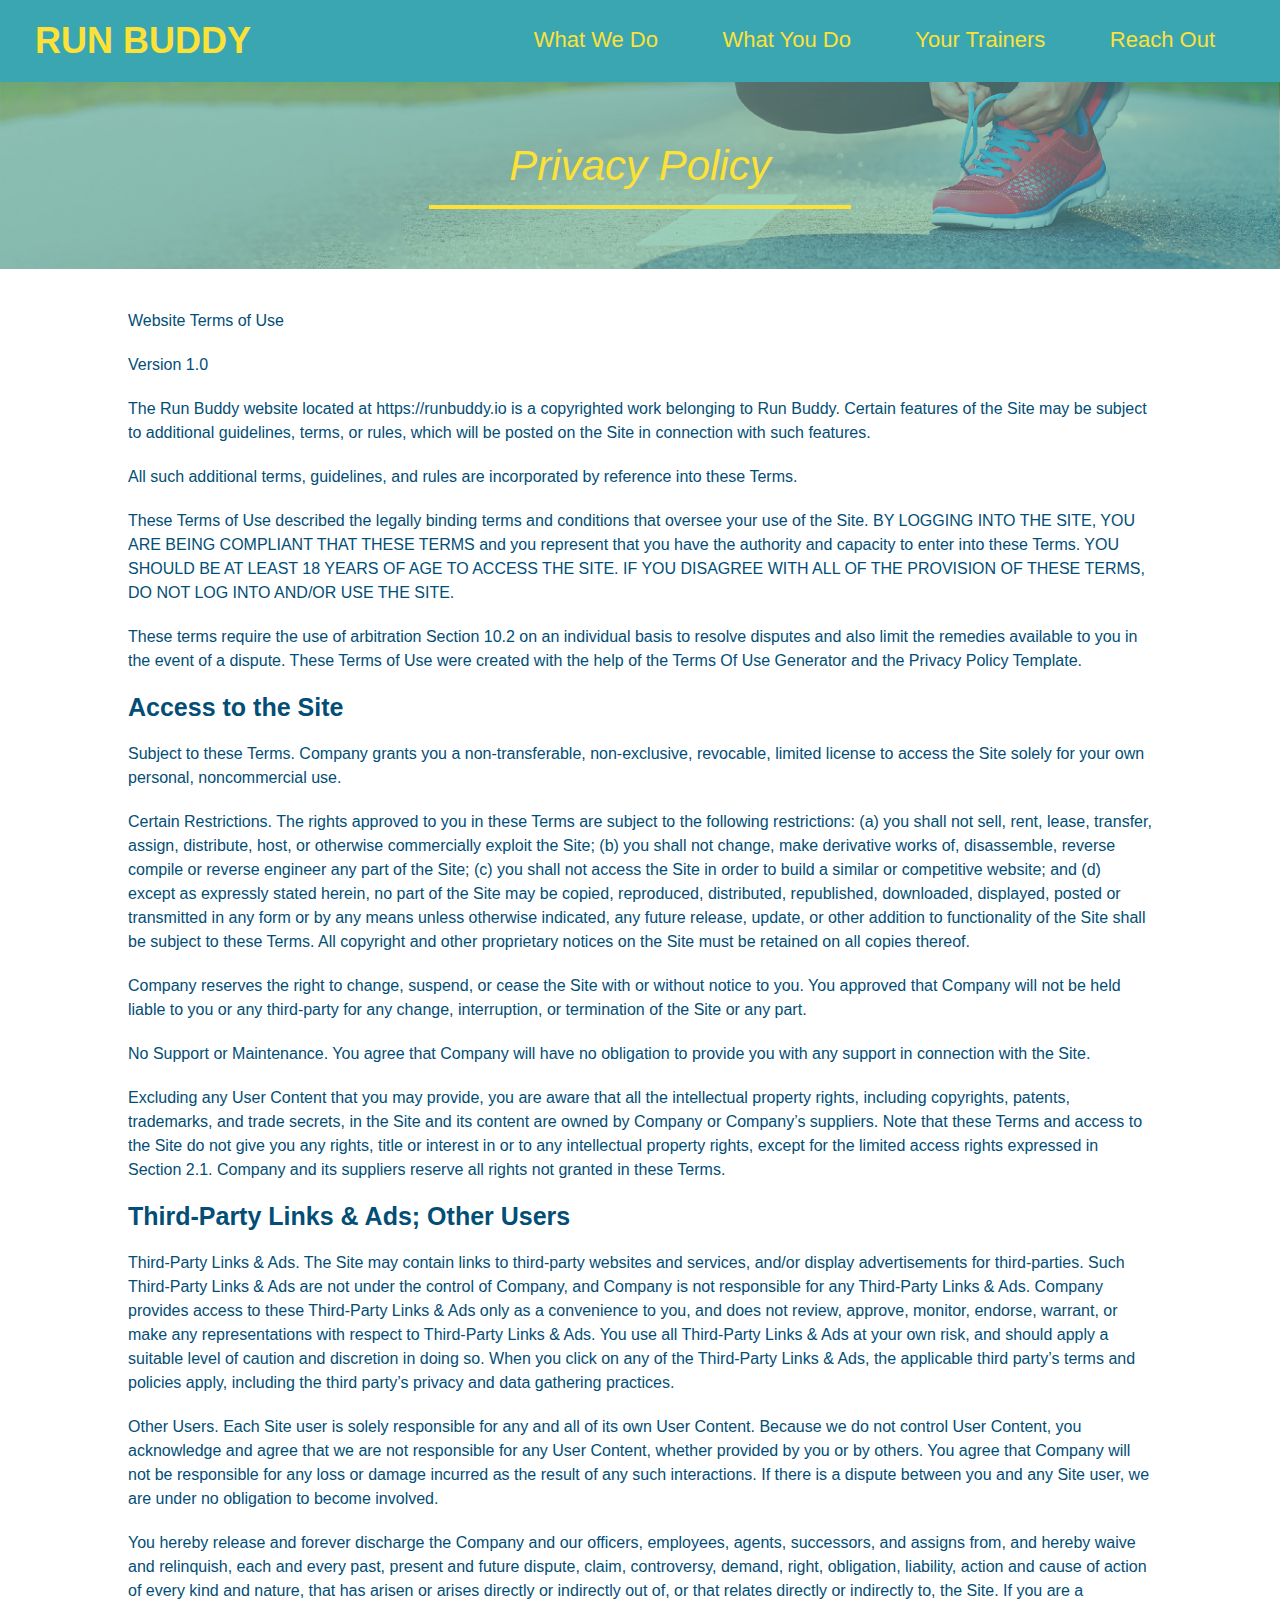
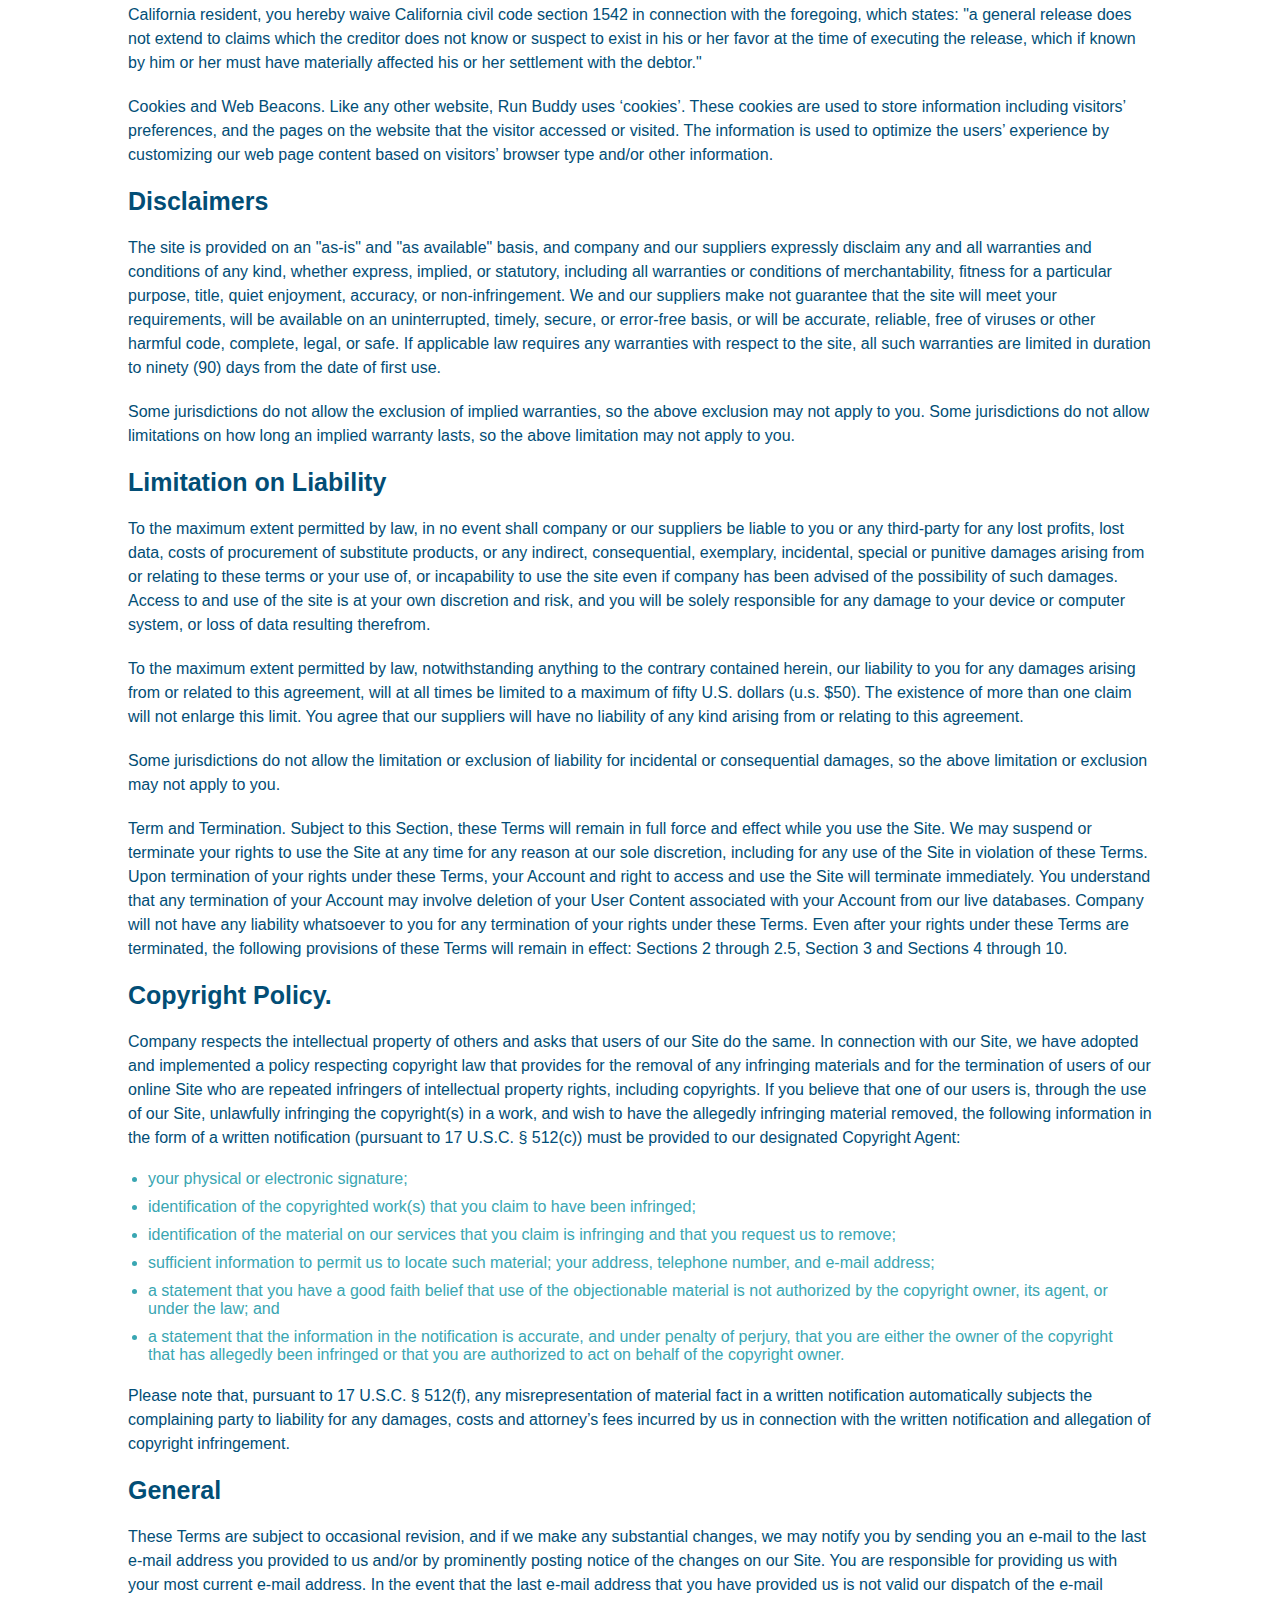
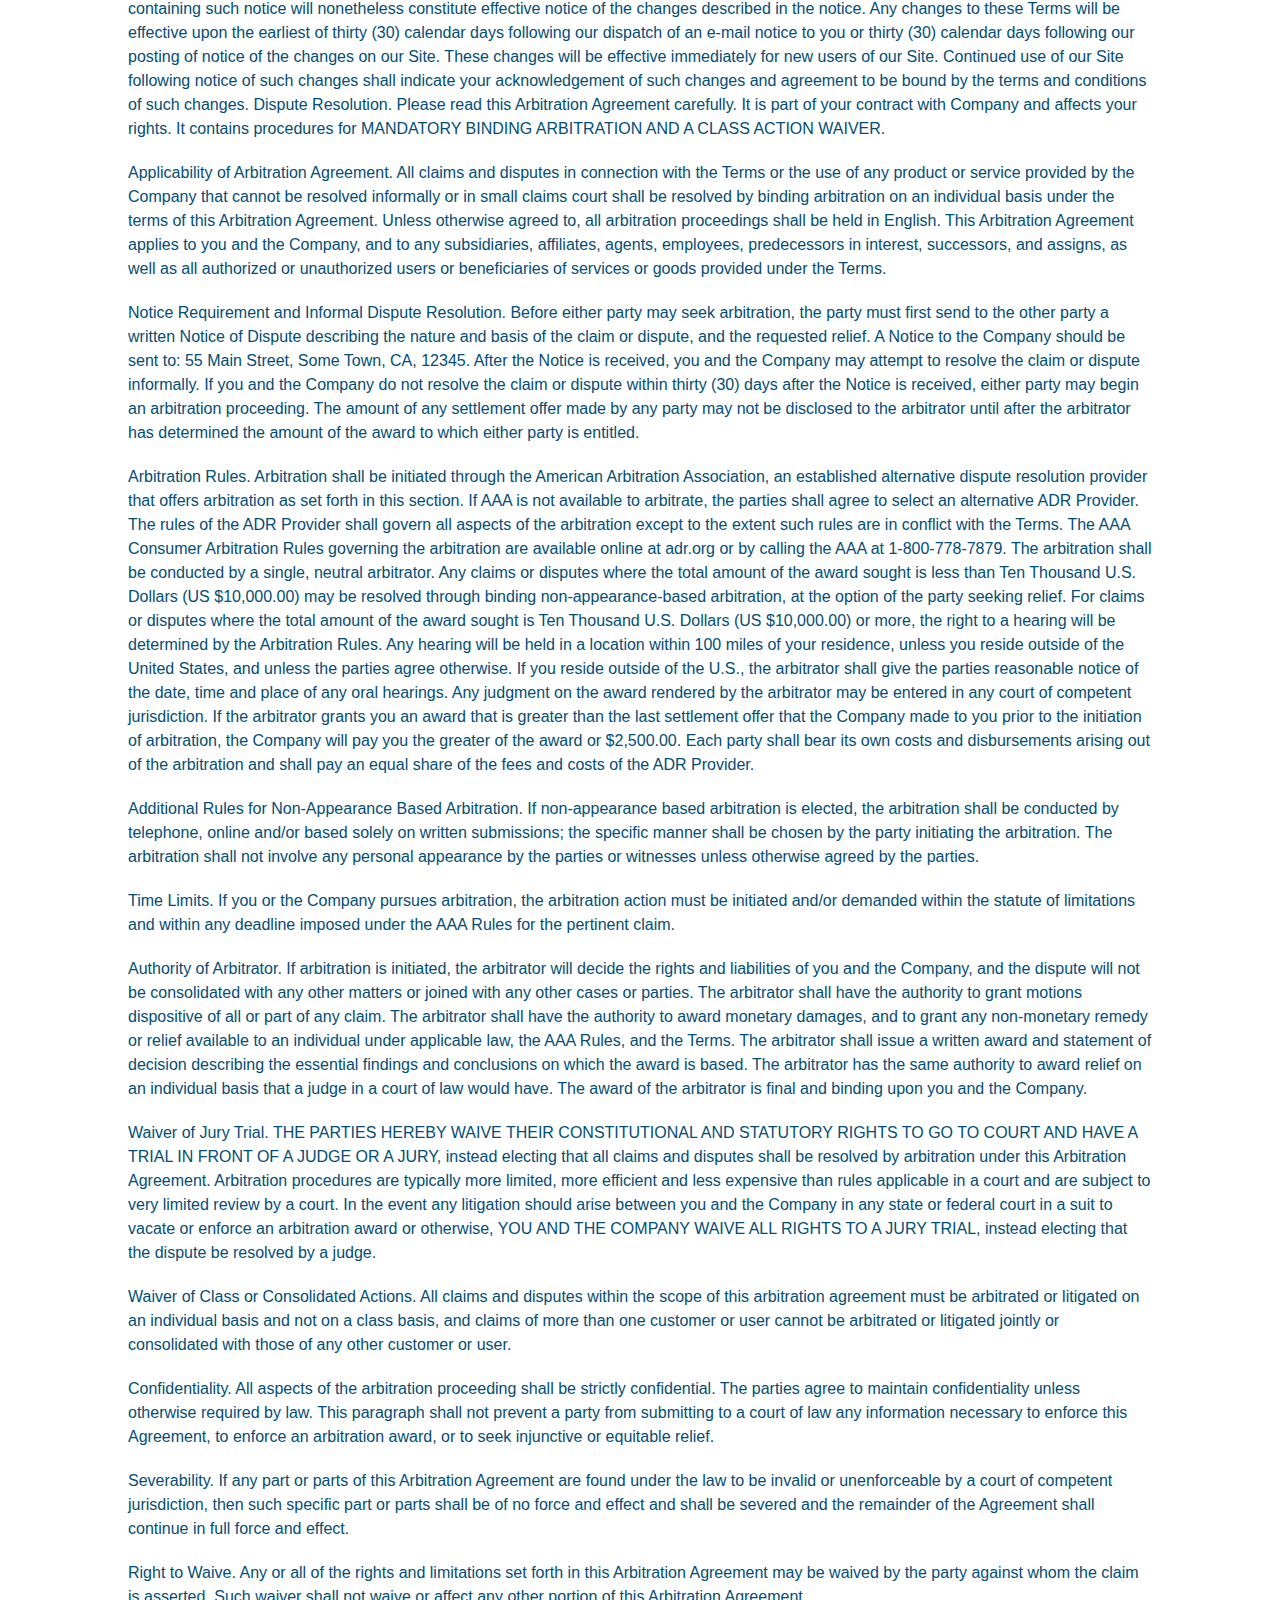
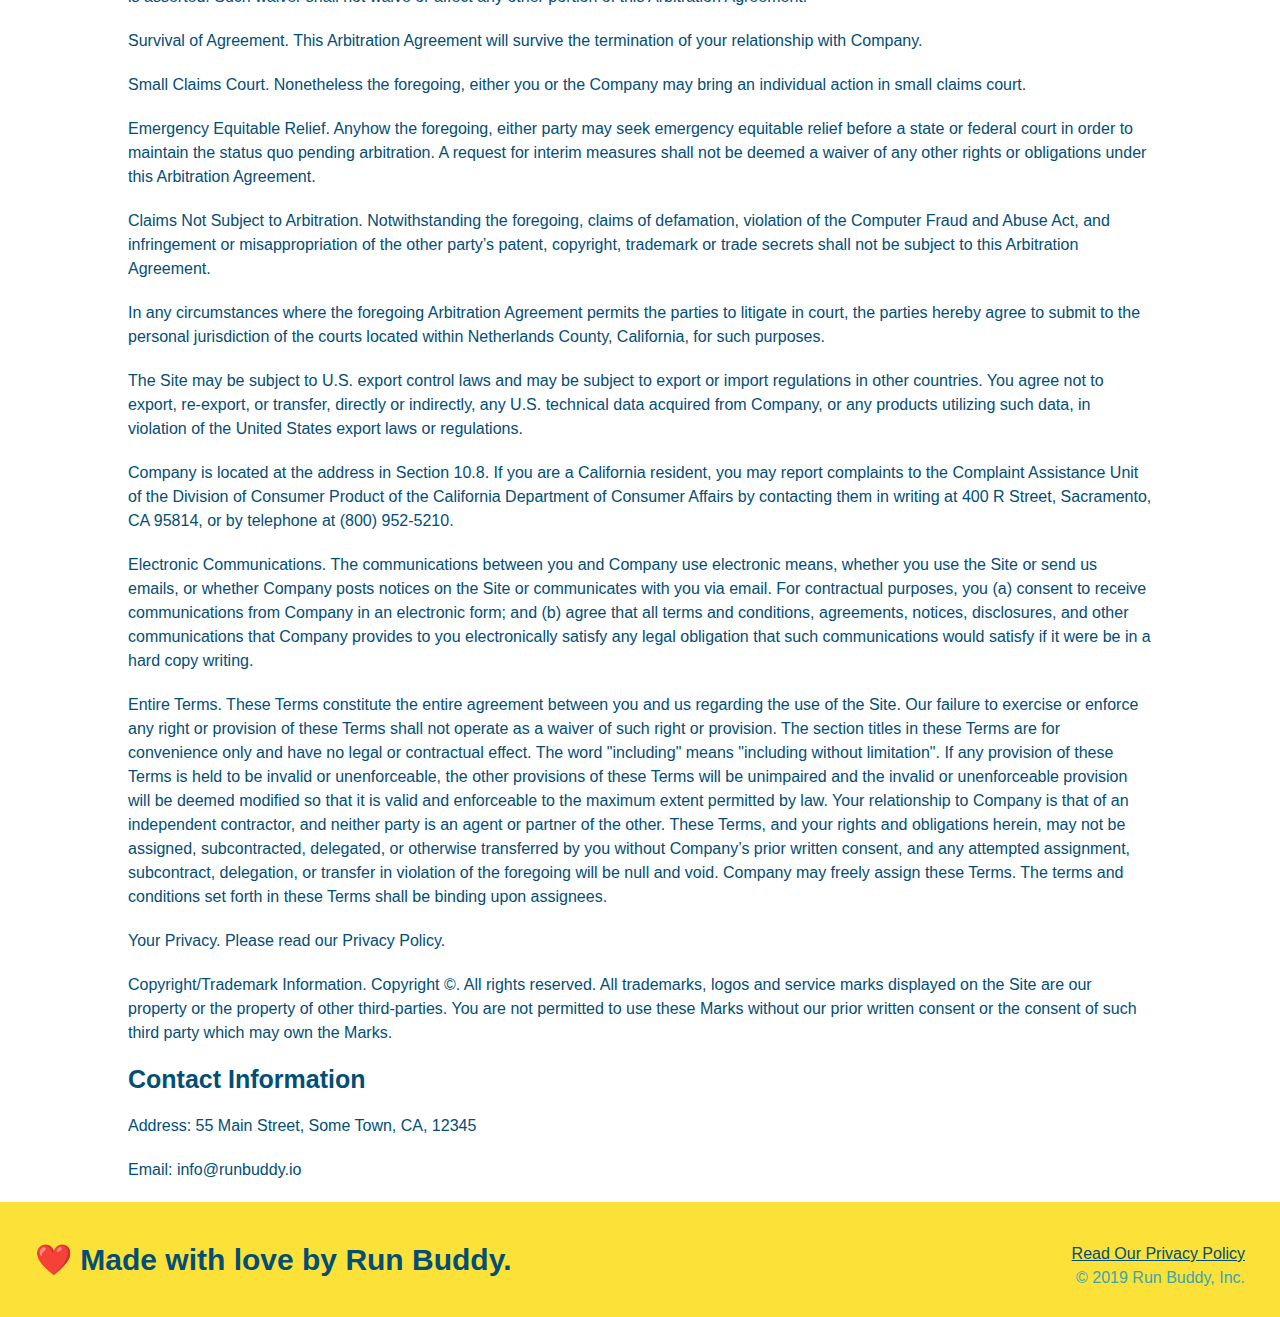
==== commit a43479e6: "add flexbox to header" ====
--- a/privacy-policy.html
+++ b/privacy-policy.html
@@ -1,477 +1,473 @@
-<!DOCTYPE html>
-<html lang="en">
-
-<head>
-    <meta charset="UTF-8">
-    <meta http-equiv="X-UA-Compatible" content="IE=edge">
-    <meta name="viewport" content="width=device-width, initial-scale=1.0">
-    <title>Privacy Policy - Run Buddy</title>
-    <link rel="stylesheet" type="text/css" href="./assets/css/style.css">
-    <link rel="stylesheet" type="text/css" href="./assets/css/secondary-styles.css">
-
-</head>
-
-<body>
-    <!-- navigation -->
-    <header>
-        <h1>
-            <a href="/">RUN BUDDY</a>
-        </h1>
-        <nav>
-            <!--Unordered list element-->
-            <ul>
-                <!--List item element-->
-                <li>
-                    <!--Anchor Element-->
-                    <a href="./index.html#what-we-do">What We Do</a>
-                </li>
-                <li>
-                    <a href=".index.html#what-you-do">What You Do</a>
-                </li>
-                <li>
-                    <a href="index.html#your-trainers">Your Trainers</a>
-                </li>
-                <li>
-                    <a href="index.html#reach-out">Reach Out</a>
-                </li> 
-            </ul>
-        </nav>
-    </header>
-    <section class="hero">
-        <h2 class="page-title">
-            Privacy Policy
-        </h2>
-    </section>
-    <article class="secondary-content">
-
-        <p>
-            Website Terms of Use
-          </p>
-    
-          <p>
-            Version 1.0
-          </p>
-    
-          <p>
-            The Run Buddy website located at https://runbuddy.io is a copyrighted work belonging to Run Buddy. Certain
-            features of the Site may be subject to additional guidelines, terms, or rules, which will be posted on the Site
-            in connection with such features.
-          </p>
-    
-          <p>
-            All such additional terms, guidelines, and rules are incorporated by reference into these Terms.
-          </p>
-    
-          <p>
-            These Terms of Use described the legally binding terms and conditions that oversee your use of the Site. BY
-            LOGGING INTO THE SITE, YOU ARE BEING COMPLIANT THAT THESE TERMS and you represent that you have the authority
-            and capacity to enter into these Terms. YOU SHOULD BE AT LEAST 18 YEARS OF AGE TO ACCESS THE SITE. IF YOU
-            DISAGREE WITH ALL OF THE PROVISION OF THESE TERMS, DO NOT LOG INTO AND/OR USE THE SITE.
-          </p>
-    
-          <p>
-            These terms require the use of arbitration Section 10.2 on an individual basis to resolve disputes and also
-            limit the remedies available to you in the event of a dispute. These Terms of Use were created with the help of
-            the Terms Of Use Generator and the Privacy Policy Template.
-          </p>
-    
-          <h3>
-            Access to the Site
-          </h3>
-    
-          <p>
-            Subject to these Terms. Company grants you a non-transferable, non-exclusive, revocable, limited license to
-            access the Site solely for your own personal, noncommercial use.
-          </p>
-    
-          <p>
-            Certain Restrictions. The rights approved to you in these Terms are subject to the following restrictions: (a)
-            you shall not sell, rent, lease, transfer, assign, distribute, host, or otherwise commercially exploit the Site;
-            (b) you shall not change, make derivative works of, disassemble, reverse compile or reverse engineer any part of
-            the Site; (c) you shall not access the Site in order to build a similar or competitive website; and (d) except
-            as expressly stated herein, no part of the Site may be copied, reproduced, distributed, republished, downloaded,
-            displayed, posted or transmitted in any form or by any means unless otherwise indicated, any future release,
-            update, or other addition to functionality of the Site shall be subject to these Terms. All copyright and other
-            proprietary notices on the Site must be retained on all copies thereof.
-          </p>
-    
-          <p>
-            Company reserves the right to change, suspend, or cease the Site with or without notice to you. You approved
-            that Company will not be held liable to you or any third-party for any change, interruption, or termination of
-            the Site or any part.
-          </p>
-    
-          <p>
-            No Support or Maintenance. You agree that Company will have no obligation to provide you with any support in
-            connection with the Site.
-          </p>
-    
-          <p>
-            Excluding any User Content that you may provide, you are aware that all the intellectual property rights,
-            including copyrights, patents, trademarks, and trade secrets, in the Site and its content are owned by Company
-            or Companyâ€™s suppliers. Note that these Terms and access to the Site do not give you any rights, title or
-            interest in or to any intellectual property rights, except for the limited access rights expressed in Section
-            2.1. Company and its suppliers reserve all rights not granted in these Terms.
-          </p>
-    
-          <h3>
-            Third-Party Links & Ads; Other Users
-          </h3>
-    
-          <p>
-            Third-Party Links & Ads. The Site may contain links to third-party websites and services, and/or display
-            advertisements for third-parties. Such Third-Party Links & Ads are not under the control of Company, and Company
-            is not responsible for any Third-Party Links & Ads. Company provides access to these Third-Party Links & Ads
-            only as a convenience to you, and does not review, approve, monitor, endorse, warrant, or make any
-            representations with respect to Third-Party Links & Ads. You use all Third-Party Links & Ads at your own risk,
-            and should apply a suitable level of caution and discretion in doing so. When you click on any of the
-            Third-Party Links & Ads, the applicable third partyâ€™s terms and policies apply, including the third partyâ€™s
-            privacy and data gathering practices.
-          </p>
-    
-          <p>
-            Other Users. Each Site user is solely responsible for any and all of its own User Content. Because we do not
-            control User Content, you acknowledge and agree that we are not responsible for any User Content, whether
-            provided by you or by others. You agree that Company will not be responsible for any loss or damage incurred as
-            the result of any such interactions. If there is a dispute between you and any Site user, we are under no
-            obligation to become involved.
-          </p>
-    
-          <p>
-            You hereby release and forever discharge the Company and our officers, employees, agents, successors, and
-            assigns from, and hereby waive and relinquish, each and every past, present and future dispute, claim,
-            controversy, demand, right, obligation, liability, action and cause of action of every kind and nature, that has
-            arisen or arises directly or indirectly out of, or that relates directly or indirectly to, the Site. If you are
-            a California resident, you hereby waive California civil code section 1542 in connection with the foregoing,
-            which states: "a general release does not extend to claims which the creditor does not know or suspect to exist
-            in his or her favor at the time of executing the release, which if known by him or her must have materially
-            affected his or her settlement with the debtor."
-          </p>
-    
-          <p>
-            Cookies and Web Beacons. Like any other website, Run Buddy uses â€˜cookiesâ€™. These cookies are used to store
-            information including visitorsâ€™ preferences, and the pages on the website that the visitor accessed or visited.
-            The information is used to optimize the usersâ€™ experience by customizing our web page content based on visitorsâ€™
-            browser type and/or other information.
-          </p>
-    
-          <h3>
-            Disclaimers
-          </h3>
-    
-          <p>
-            The site is provided on an "as-is" and "as available" basis, and company and our suppliers expressly disclaim
-            any and all warranties and conditions of any kind, whether express, implied, or statutory, including all
-            warranties or conditions of merchantability, fitness for a particular purpose, title, quiet enjoyment, accuracy,
-            or non-infringement. We and our suppliers make not guarantee that the site will meet your requirements, will be
-            available on an uninterrupted, timely, secure, or error-free basis, or will be accurate, reliable, free of
-            viruses or other harmful code, complete, legal, or safe. If applicable law requires any warranties with respect
-            to the site, all such warranties are limited in duration to ninety (90) days from the date of first use.
-          </p>
-    
-          <p>
-            Some jurisdictions do not allow the exclusion of implied warranties, so the above exclusion may not apply to
-            you. Some jurisdictions do not allow limitations on how long an implied warranty lasts, so the above limitation
-            may not apply to you.
-          </p>
-    
-          <h3>
-            Limitation on Liability
-          </h3>
-    
-          <p>
-            To the maximum extent permitted by law, in no event shall company or our suppliers be liable to you or any
-            third-party for any lost profits, lost data, costs of procurement of substitute products, or any indirect,
-            consequential, exemplary, incidental, special or punitive damages arising from or relating to these terms or
-            your use of, or incapability to use the site even if company has been advised of the possibility of such
-            damages. Access to and use of the site is at your own discretion and risk, and you will be solely responsible
-            for any damage to your device or computer system, or loss of data resulting therefrom.
-          </p>
-    
-          <p>
-            To the maximum extent permitted by law, notwithstanding anything to the contrary contained herein, our liability
-            to you for any damages arising from or related to this agreement, will at all times be limited to a maximum of
-            fifty U.S. dollars (u.s. $50). The existence of more than one claim will not enlarge this limit. You agree that
-            our suppliers will have no liability of any kind arising from or relating to this agreement.
-          </p>
-    
-          <p>
-            Some jurisdictions do not allow the limitation or exclusion of liability for incidental or consequential
-            damages, so the above limitation or exclusion may not apply to you.
-          </p>
-    
-          <p>
-            Term and Termination. Subject to this Section, these Terms will remain in full force and effect while you use
-            the Site. We may suspend or terminate your rights to use the Site at any time for any reason at our sole
-            discretion, including for any use of the Site in violation of these Terms. Upon termination of your rights under
-            these Terms, your Account and right to access and use the Site will terminate immediately. You understand that
-            any termination of your Account may involve deletion of your User Content associated with your Account from our
-            live databases. Company will not have any liability whatsoever to you for any termination of your rights under
-            these Terms. Even after your rights under these Terms are terminated, the following provisions of these Terms
-            will remain in effect: Sections 2 through 2.5, Section 3 and Sections 4 through 10.
-          </p>
-    
-          <h3>
-            Copyright Policy.
-          </h3>
-    
-          <p>
-            Company respects the intellectual property of others and asks that users of our Site do the same. In connection
-            with our Site, we have adopted and implemented a policy respecting copyright law that provides for the removal
-            of any infringing materials and for the termination of users of our online Site who are repeated infringers of
-            intellectual property rights, including copyrights. If you believe that one of our users is, through the use of
-            our Site, unlawfully infringing the copyright(s) in a work, and wish to have the allegedly infringing material
-            removed, the following information in the form of a written notification (pursuant to 17 U.S.C. Â§ 512(c)) must
-            be provided to our designated Copyright Agent:
-          </p>
-    
-          <ul>
-            <li>
-              your physical or electronic signature;
-            </li>
-            <li>
-              identification of the copyrighted work(s) that you claim to have been infringed;
-            </li>
-            <li>
-              identification of the material on our services that you claim is infringing and that you request us to remove;
-            </li>
-            <li>
-              sufficient information to permit us to locate such material; your address, telephone number, and e-mail
-              address;
-            </li>
-            <li>
-              a statement that you have a good faith belief that use of the objectionable material is not authorized by the
-              copyright owner, its agent, or under the law; and
-            </li>
-            <li>
-              a statement that the information in the notification is accurate, and under penalty of perjury, that you are
-              either the owner of the copyright that has allegedly been infringed or that you are authorized to act on
-              behalf of the copyright owner.
-            </li>
-          </ul>
-    
-          <p>
-            Please note that, pursuant to 17 U.S.C. Â§ 512(f), any misrepresentation of material fact in a written
-            notification automatically subjects the complaining party to liability for any damages, costs and attorneyâ€™s
-            fees incurred by us in connection with the written notification and allegation of copyright infringement.
-          </p>
-    
-          <h3>
-            General
-          </h3>
-    
-          <p>
-            These Terms are subject to occasional revision, and if we make any substantial changes, we may notify you by
-            sending you an e-mail to the last e-mail address you provided to us and/or by prominently posting notice of the
-            changes on our Site. You are responsible for providing us with your most current e-mail address. In the event
-            that the last e-mail address that you have provided us is not valid our dispatch of the e-mail containing such
-            notice will nonetheless constitute effective notice of the changes described in the notice. Any changes to these
-            Terms will be effective upon the earliest of thirty (30) calendar days following our dispatch of an e-mail
-            notice to you or thirty (30) calendar days following our posting of notice of the changes on our Site. These
-            changes will be effective immediately for new users of our Site. Continued use of our Site following notice of
-            such changes shall indicate your acknowledgement of such changes and agreement to be bound by the terms and
-            conditions of such changes. Dispute Resolution. Please read this Arbitration Agreement carefully. It is part of
-            your contract with Company and affects your rights. It contains procedures for MANDATORY BINDING ARBITRATION AND
-            A CLASS ACTION WAIVER.
-          </p>
-    
-          <p>
-            Applicability of Arbitration Agreement. All claims and disputes in connection with the Terms or the use of any
-            product or service provided by the Company that cannot be resolved informally or in small claims court shall be
-            resolved by binding arbitration on an individual basis under the terms of this Arbitration Agreement. Unless
-            otherwise agreed to, all arbitration proceedings shall be held in English. This Arbitration Agreement applies to
-            you and the Company, and to any subsidiaries, affiliates, agents, employees, predecessors in interest,
-            successors, and assigns, as well as all authorized or unauthorized users or beneficiaries of services or goods
-            provided under the Terms.
-          </p>
-    
-          <p>
-            Notice Requirement and Informal Dispute Resolution. Before either party may seek arbitration, the party must
-            first send to the other party a written Notice of Dispute describing the nature and basis of the claim or
-            dispute, and the requested relief. A Notice to the Company should be sent to: 55 Main Street, Some Town, CA,
-            12345. After the Notice is received, you and the Company may attempt to resolve the claim or dispute informally.
-            If you and the Company do not resolve the claim or dispute within thirty (30) days after the Notice is received,
-            either party may begin an arbitration proceeding. The amount of any settlement offer made by any party may not
-            be disclosed to the arbitrator until after the arbitrator has determined the amount of the award to which either
-            party is entitled.
-          </p>
-    
-          <p>
-            Arbitration Rules. Arbitration shall be initiated through the American Arbitration Association, an established
-            alternative dispute resolution provider that offers arbitration as set forth in this section. If AAA is not
-            available to arbitrate, the parties shall agree to select an alternative ADR Provider. The rules of the ADR
-            Provider shall govern all aspects of the arbitration except to the extent such rules are in conflict with the
-            Terms. The AAA Consumer Arbitration Rules governing the arbitration are available online at adr.org or by
-            calling the AAA at 1-800-778-7879. The arbitration shall be conducted by a single, neutral arbitrator. Any
-            claims or disputes where the total amount of the award sought is less than Ten Thousand U.S. Dollars (US
-            $10,000.00) may be resolved through binding non-appearance-based arbitration, at the option of the party seeking
-            relief. For claims or disputes where the total amount of the award sought is Ten Thousand U.S. Dollars (US
-            $10,000.00) or more, the right to a hearing will be determined by the Arbitration Rules. Any hearing will be
-            held in a location within 100 miles of your residence, unless you reside outside of the United States, and
-            unless the parties agree otherwise. If you reside outside of the U.S., the arbitrator shall give the parties
-            reasonable notice of the date, time and place of any oral hearings. Any judgment on the award rendered by the
-            arbitrator may be entered in any court of competent jurisdiction. If the arbitrator grants you an award that is
-            greater than the last settlement offer that the Company made to you prior to the initiation of arbitration, the
-            Company will pay you the greater of the award or $2,500.00. Each party shall bear its own costs and
-            disbursements arising out of the arbitration and shall pay an equal share of the fees and costs of the ADR
-            Provider.
-          </p>
-    
-          <p>
-            Additional Rules for Non-Appearance Based Arbitration. If non-appearance based arbitration is elected, the
-            arbitration shall be conducted by telephone, online and/or based solely on written submissions; the specific
-            manner shall be chosen by the party initiating the arbitration. The arbitration shall not involve any personal
-            appearance by the parties or witnesses unless otherwise agreed by the parties.
-          </p>
-    
-          <p>
-            Time Limits. If you or the Company pursues arbitration, the arbitration action must be initiated and/or demanded
-            within the statute of limitations and within any deadline imposed under the AAA Rules for the pertinent claim.
-          </p>
-    
-          <p>
-            Authority of Arbitrator. If arbitration is initiated, the arbitrator will decide the rights and liabilities of
-            you and the Company, and the dispute will not be consolidated with any other matters or joined with any other
-            cases or parties. The arbitrator shall have the authority to grant motions dispositive of all or part of any
-            claim. The arbitrator shall have the authority to award monetary damages, and to grant any non-monetary remedy
-            or relief available to an individual under applicable law, the AAA Rules, and the Terms. The arbitrator shall
-            issue a written award and statement of decision describing the essential findings and conclusions on which the
-            award is based. The arbitrator has the same authority to award relief on an individual basis that a judge in a
-            court of law would have. The award of the arbitrator is final and binding upon you and the Company.
-          </p>
-    
-          <p>
-            Waiver of Jury Trial. THE PARTIES HEREBY WAIVE THEIR CONSTITUTIONAL AND STATUTORY RIGHTS TO GO TO COURT AND HAVE
-            A TRIAL IN FRONT OF A JUDGE OR A JURY, instead electing that all claims and disputes shall be resolved by
-            arbitration under this Arbitration Agreement. Arbitration procedures are typically more limited, more efficient
-            and less expensive than rules applicable in a court and are subject to very limited review by a court. In the
-            event any litigation should arise between you and the Company in any state or federal court in a suit to vacate
-            or enforce an arbitration award or otherwise, YOU AND THE COMPANY WAIVE ALL RIGHTS TO A JURY TRIAL, instead
-            electing that the dispute be resolved by a judge.
-          </p>
-    
-          <p>
-            Waiver of Class or Consolidated Actions. All claims and disputes within the scope of this arbitration agreement
-            must be arbitrated or litigated on an individual basis and not on a class basis, and claims of more than one
-            customer or user cannot be arbitrated or litigated jointly or consolidated with those of any other customer or
-            user.
-          </p>
-    
-          <p>
-            Confidentiality. All aspects of the arbitration proceeding shall be strictly confidential. The parties agree to
-            maintain confidentiality unless otherwise required by law. This paragraph shall not prevent a party from
-            submitting to a court of law any information necessary to enforce this Agreement, to enforce an arbitration
-            award, or to seek injunctive or equitable relief.
-          </p>
-    
-          <p>
-            Severability. If any part or parts of this Arbitration Agreement are found under the law to be invalid or
-            unenforceable by a court of competent jurisdiction, then such specific part or parts shall be of no force and
-            effect and shall be severed and the remainder of the Agreement shall continue in full force and effect.
-          </p>
-    
-          <p>
-            Right to Waive. Any or all of the rights and limitations set forth in this Arbitration Agreement may be waived
-            by the party against whom the claim is asserted. Such waiver shall not waive or affect any other portion of this
-            Arbitration Agreement.
-          </p>
-    
-          <p>
-            Survival of Agreement. This Arbitration Agreement will survive the termination of your relationship with
-            Company.
-          </p>
-    
-          <p>
-            Small Claims Court. Nonetheless the foregoing, either you or the Company may bring an individual action in small
-            claims court.
-          </p>
-    
-          <p>
-            Emergency Equitable Relief. Anyhow the foregoing, either party may seek emergency equitable relief before a
-            state or federal court in order to maintain the status quo pending arbitration. A request for interim measures
-            shall not be deemed a waiver of any other rights or obligations under this Arbitration Agreement.
-          </p>
-    
-          <p>
-            Claims Not Subject to Arbitration. Notwithstanding the foregoing, claims of defamation, violation of the
-            Computer Fraud and Abuse Act, and infringement or misappropriation of the other partyâ€™s patent, copyright,
-            trademark or trade secrets shall not be subject to this Arbitration Agreement.
-          </p>
-    
-          <p>
-            In any circumstances where the foregoing Arbitration Agreement permits the parties to litigate in court, the
-            parties hereby agree to submit to the personal jurisdiction of the courts located within Netherlands County,
-            California, for such purposes.
-          </p>
-    
-          <p>
-            The Site may be subject to U.S. export control laws and may be subject to export or import regulations in other
-            countries. You agree not to export, re-export, or transfer, directly or indirectly, any U.S. technical data
-            acquired from Company, or any products utilizing such data, in violation of the United States export laws or
-            regulations.
-          </p>
-    
-          <p>
-            Company is located at the address in Section 10.8. If you are a California resident, you may report complaints
-            to the Complaint Assistance Unit of the Division of Consumer Product of the California Department of Consumer
-            Affairs by contacting them in writing at 400 R Street, Sacramento, CA 95814, or by telephone at (800) 952-5210.
-          </p>
-    
-          <p>
-            Electronic Communications. The communications between you and Company use electronic means, whether you use the
-            Site or send us emails, or whether Company posts notices on the Site or communicates with you via email. For
-            contractual purposes, you (a) consent to receive communications from Company in an electronic form; and (b)
-            agree that all terms and conditions, agreements, notices, disclosures, and other communications that Company
-            provides to you electronically satisfy any legal obligation that such communications would satisfy if it were be
-            in a hard copy writing.
-          </p>
-    
-          <p>
-            Entire Terms. These Terms constitute the entire agreement between you and us regarding the use of the Site. Our
-            failure to exercise or enforce any right or provision of these Terms shall not operate as a waiver of such right
-            or provision. The section titles in these Terms are for convenience only and have no legal or contractual
-            effect. The word "including" means "including without limitation". If any provision of these Terms is held to be
-            invalid or unenforceable, the other provisions of these Terms will be unimpaired and the invalid or
-            unenforceable provision will be deemed modified so that it is valid and enforceable to the maximum extent
-            permitted by law. Your relationship to Company is that of an independent contractor, and neither party is an
-            agent or partner of the other. These Terms, and your rights and obligations herein, may not be assigned,
-            subcontracted, delegated, or otherwise transferred by you without Companyâ€™s prior written consent, and any
-            attempted assignment, subcontract, delegation, or transfer in violation of the foregoing will be null and void.
-            Company may freely assign these Terms. The terms and conditions set forth in these Terms shall be binding upon
-            assignees.
-          </p>
-    
-          <p>
-            Your Privacy. Please read our Privacy Policy.
-          </p>
-    
-          <p>
-            Copyright/Trademark Information. Copyright Â©. All rights reserved. All trademarks, logos and service marks
-            displayed on the Site are our property or the property of other third-parties. You are not permitted to use
-            these Marks without our prior written consent or the consent of such third party which may own the Marks.
-          </p>
-    
-          <h3>
-            Contact Information
-          </h3>
-    
-          <p>
-            Address: 55 Main Street, Some Town, CA, 12345
-          </p>
-    
-          <p>
-            Email: info@runbuddy.io
-          </p>
-    
-    </article>
-    <!-- footer -->
-    <footer>
-        <h2>❤️ Made with love by Run Buddy.</h2>
-        <div>
-            <a href="#">Read Our Privacy Policy</a><br />
-            &copy; 2019 Run Buddy Inc.
-        </div>
-    </footer>
-</body>
-
-</html>+<!DOCTYPE html>
+<html lang="en">
+  <head>
+    <meta charset="UTF-8" />
+    <link rel="stylesheet" href="./assets/css/style.css" />
+    <link rel="stylesheet" href="./assets/css/secondary-styles.css" />
+    <title>Run Buddy - Privacy Policy</title>
+  </head>
+  <body>
+    <header>
+      <h1>
+        <a href="./index.html">RUN BUDDY</a>
+      </h1>
+      <nav>
+        <ul>
+          <li>
+            <a href="./index.html#what-we-do">What We Do</a>
+          </li>
+          <li>
+            <a href="./index.html#what-you-do">What You Do</a>
+          </li>
+          <li>
+            <a href="./index.html#your-trainers">Your Trainers</a>
+          </li>
+          <li>
+            <a href="./index.html#reach-out">Reach Out</a>
+          </li>
+        </ul>
+      </nav>
+    </header>
+    <!-- end navigation -->
+
+    <!-- hero/jumbotron -->
+    <section class="hero">
+      <h2 class="page-title">
+        Privacy Policy
+      </h2>
+    </section>
+
+    <!-- body copy -->
+    <article class="secondary-content">
+      <p>
+        Website Terms of Use
+      </p>
+
+      <p>
+        Version 1.0
+      </p>
+
+      <p>
+        The Run Buddy website located at https://runbuddy.io is a copyrighted work belonging to Run Buddy. Certain
+        features of the Site may be subject to additional guidelines, terms, or rules, which will be posted on the Site
+        in connection with such features.
+      </p>
+
+      <p>
+        All such additional terms, guidelines, and rules are incorporated by reference into these Terms.
+      </p>
+
+      <p>
+        These Terms of Use described the legally binding terms and conditions that oversee your use of the Site. BY
+        LOGGING INTO THE SITE, YOU ARE BEING COMPLIANT THAT THESE TERMS and you represent that you have the authority
+        and capacity to enter into these Terms. YOU SHOULD BE AT LEAST 18 YEARS OF AGE TO ACCESS THE SITE. IF YOU
+        DISAGREE WITH ALL OF THE PROVISION OF THESE TERMS, DO NOT LOG INTO AND/OR USE THE SITE.
+      </p>
+
+      <p>
+        These terms require the use of arbitration Section 10.2 on an individual basis to resolve disputes and also
+        limit the remedies available to you in the event of a dispute. These Terms of Use were created with the help of
+        the Terms Of Use Generator and the Privacy Policy Template.
+      </p>
+
+      <h3>
+        Access to the Site
+      </h3>
+
+      <p>
+        Subject to these Terms. Company grants you a non-transferable, non-exclusive, revocable, limited license to
+        access the Site solely for your own personal, noncommercial use.
+      </p>
+
+      <p>
+        Certain Restrictions. The rights approved to you in these Terms are subject to the following restrictions: (a)
+        you shall not sell, rent, lease, transfer, assign, distribute, host, or otherwise commercially exploit the Site;
+        (b) you shall not change, make derivative works of, disassemble, reverse compile or reverse engineer any part of
+        the Site; (c) you shall not access the Site in order to build a similar or competitive website; and (d) except
+        as expressly stated herein, no part of the Site may be copied, reproduced, distributed, republished, downloaded,
+        displayed, posted or transmitted in any form or by any means unless otherwise indicated, any future release,
+        update, or other addition to functionality of the Site shall be subject to these Terms. All copyright and other
+        proprietary notices on the Site must be retained on all copies thereof.
+      </p>
+
+      <p>
+        Company reserves the right to change, suspend, or cease the Site with or without notice to you. You approved
+        that Company will not be held liable to you or any third-party for any change, interruption, or termination of
+        the Site or any part.
+      </p>
+
+      <p>
+        No Support or Maintenance. You agree that Company will have no obligation to provide you with any support in
+        connection with the Site.
+      </p>
+
+      <p>
+        Excluding any User Content that you may provide, you are aware that all the intellectual property rights,
+        including copyrights, patents, trademarks, and trade secrets, in the Site and its content are owned by Company
+        or Company’s suppliers. Note that these Terms and access to the Site do not give you any rights, title or
+        interest in or to any intellectual property rights, except for the limited access rights expressed in Section
+        2.1. Company and its suppliers reserve all rights not granted in these Terms.
+      </p>
+
+      <h3>
+        Third-Party Links & Ads; Other Users
+      </h3>
+
+      <p>
+        Third-Party Links & Ads. The Site may contain links to third-party websites and services, and/or display
+        advertisements for third-parties. Such Third-Party Links & Ads are not under the control of Company, and Company
+        is not responsible for any Third-Party Links & Ads. Company provides access to these Third-Party Links & Ads
+        only as a convenience to you, and does not review, approve, monitor, endorse, warrant, or make any
+        representations with respect to Third-Party Links & Ads. You use all Third-Party Links & Ads at your own risk,
+        and should apply a suitable level of caution and discretion in doing so. When you click on any of the
+        Third-Party Links & Ads, the applicable third party’s terms and policies apply, including the third party’s
+        privacy and data gathering practices.
+      </p>
+
+      <p>
+        Other Users. Each Site user is solely responsible for any and all of its own User Content. Because we do not
+        control User Content, you acknowledge and agree that we are not responsible for any User Content, whether
+        provided by you or by others. You agree that Company will not be responsible for any loss or damage incurred as
+        the result of any such interactions. If there is a dispute between you and any Site user, we are under no
+        obligation to become involved.
+      </p>
+
+      <p>
+        You hereby release and forever discharge the Company and our officers, employees, agents, successors, and
+        assigns from, and hereby waive and relinquish, each and every past, present and future dispute, claim,
+        controversy, demand, right, obligation, liability, action and cause of action of every kind and nature, that has
+        arisen or arises directly or indirectly out of, or that relates directly or indirectly to, the Site. If you are
+        a California resident, you hereby waive California civil code section 1542 in connection with the foregoing,
+        which states: "a general release does not extend to claims which the creditor does not know or suspect to exist
+        in his or her favor at the time of executing the release, which if known by him or her must have materially
+        affected his or her settlement with the debtor."
+      </p>
+
+      <p>
+        Cookies and Web Beacons. Like any other website, Run Buddy uses ‘cookies’. These cookies are used to store
+        information including visitors’ preferences, and the pages on the website that the visitor accessed or visited.
+        The information is used to optimize the users’ experience by customizing our web page content based on visitors’
+        browser type and/or other information.
+      </p>
+
+      <h3>
+        Disclaimers
+      </h3>
+
+      <p>
+        The site is provided on an "as-is" and "as available" basis, and company and our suppliers expressly disclaim
+        any and all warranties and conditions of any kind, whether express, implied, or statutory, including all
+        warranties or conditions of merchantability, fitness for a particular purpose, title, quiet enjoyment, accuracy,
+        or non-infringement. We and our suppliers make not guarantee that the site will meet your requirements, will be
+        available on an uninterrupted, timely, secure, or error-free basis, or will be accurate, reliable, free of
+        viruses or other harmful code, complete, legal, or safe. If applicable law requires any warranties with respect
+        to the site, all such warranties are limited in duration to ninety (90) days from the date of first use.
+      </p>
+
+      <p>
+        Some jurisdictions do not allow the exclusion of implied warranties, so the above exclusion may not apply to
+        you. Some jurisdictions do not allow limitations on how long an implied warranty lasts, so the above limitation
+        may not apply to you.
+      </p>
+
+      <h3>
+        Limitation on Liability
+      </h3>
+
+      <p>
+        To the maximum extent permitted by law, in no event shall company or our suppliers be liable to you or any
+        third-party for any lost profits, lost data, costs of procurement of substitute products, or any indirect,
+        consequential, exemplary, incidental, special or punitive damages arising from or relating to these terms or
+        your use of, or incapability to use the site even if company has been advised of the possibility of such
+        damages. Access to and use of the site is at your own discretion and risk, and you will be solely responsible
+        for any damage to your device or computer system, or loss of data resulting therefrom.
+      </p>
+
+      <p>
+        To the maximum extent permitted by law, notwithstanding anything to the contrary contained herein, our liability
+        to you for any damages arising from or related to this agreement, will at all times be limited to a maximum of
+        fifty U.S. dollars (u.s. $50). The existence of more than one claim will not enlarge this limit. You agree that
+        our suppliers will have no liability of any kind arising from or relating to this agreement.
+      </p>
+
+      <p>
+        Some jurisdictions do not allow the limitation or exclusion of liability for incidental or consequential
+        damages, so the above limitation or exclusion may not apply to you.
+      </p>
+
+      <p>
+        Term and Termination. Subject to this Section, these Terms will remain in full force and effect while you use
+        the Site. We may suspend or terminate your rights to use the Site at any time for any reason at our sole
+        discretion, including for any use of the Site in violation of these Terms. Upon termination of your rights under
+        these Terms, your Account and right to access and use the Site will terminate immediately. You understand that
+        any termination of your Account may involve deletion of your User Content associated with your Account from our
+        live databases. Company will not have any liability whatsoever to you for any termination of your rights under
+        these Terms. Even after your rights under these Terms are terminated, the following provisions of these Terms
+        will remain in effect: Sections 2 through 2.5, Section 3 and Sections 4 through 10.
+      </p>
+
+      <h3>
+        Copyright Policy.
+      </h3>
+
+      <p>
+        Company respects the intellectual property of others and asks that users of our Site do the same. In connection
+        with our Site, we have adopted and implemented a policy respecting copyright law that provides for the removal
+        of any infringing materials and for the termination of users of our online Site who are repeated infringers of
+        intellectual property rights, including copyrights. If you believe that one of our users is, through the use of
+        our Site, unlawfully infringing the copyright(s) in a work, and wish to have the allegedly infringing material
+        removed, the following information in the form of a written notification (pursuant to 17 U.S.C. § 512(c)) must
+        be provided to our designated Copyright Agent:
+      </p>
+
+      <ul>
+        <li>
+          your physical or electronic signature;
+        </li>
+        <li>
+          identification of the copyrighted work(s) that you claim to have been infringed;
+        </li>
+        <li>
+          identification of the material on our services that you claim is infringing and that you request us to remove;
+        </li>
+        <li>
+          sufficient information to permit us to locate such material; your address, telephone number, and e-mail
+          address;
+        </li>
+        <li>
+          a statement that you have a good faith belief that use of the objectionable material is not authorized by the
+          copyright owner, its agent, or under the law; and
+        </li>
+        <li>
+          a statement that the information in the notification is accurate, and under penalty of perjury, that you are
+          either the owner of the copyright that has allegedly been infringed or that you are authorized to act on
+          behalf of the copyright owner.
+        </li>
+      </ul>
+
+      <p>
+        Please note that, pursuant to 17 U.S.C. § 512(f), any misrepresentation of material fact in a written
+        notification automatically subjects the complaining party to liability for any damages, costs and attorney’s
+        fees incurred by us in connection with the written notification and allegation of copyright infringement.
+      </p>
+
+      <h3>
+        General
+      </h3>
+
+      <p>
+        These Terms are subject to occasional revision, and if we make any substantial changes, we may notify you by
+        sending you an e-mail to the last e-mail address you provided to us and/or by prominently posting notice of the
+        changes on our Site. You are responsible for providing us with your most current e-mail address. In the event
+        that the last e-mail address that you have provided us is not valid our dispatch of the e-mail containing such
+        notice will nonetheless constitute effective notice of the changes described in the notice. Any changes to these
+        Terms will be effective upon the earliest of thirty (30) calendar days following our dispatch of an e-mail
+        notice to you or thirty (30) calendar days following our posting of notice of the changes on our Site. These
+        changes will be effective immediately for new users of our Site. Continued use of our Site following notice of
+        such changes shall indicate your acknowledgement of such changes and agreement to be bound by the terms and
+        conditions of such changes. Dispute Resolution. Please read this Arbitration Agreement carefully. It is part of
+        your contract with Company and affects your rights. It contains procedures for MANDATORY BINDING ARBITRATION AND
+        A CLASS ACTION WAIVER.
+      </p>
+
+      <p>
+        Applicability of Arbitration Agreement. All claims and disputes in connection with the Terms or the use of any
+        product or service provided by the Company that cannot be resolved informally or in small claims court shall be
+        resolved by binding arbitration on an individual basis under the terms of this Arbitration Agreement. Unless
+        otherwise agreed to, all arbitration proceedings shall be held in English. This Arbitration Agreement applies to
+        you and the Company, and to any subsidiaries, affiliates, agents, employees, predecessors in interest,
+        successors, and assigns, as well as all authorized or unauthorized users or beneficiaries of services or goods
+        provided under the Terms.
+      </p>
+
+      <p>
+        Notice Requirement and Informal Dispute Resolution. Before either party may seek arbitration, the party must
+        first send to the other party a written Notice of Dispute describing the nature and basis of the claim or
+        dispute, and the requested relief. A Notice to the Company should be sent to: 55 Main Street, Some Town, CA,
+        12345. After the Notice is received, you and the Company may attempt to resolve the claim or dispute informally.
+        If you and the Company do not resolve the claim or dispute within thirty (30) days after the Notice is received,
+        either party may begin an arbitration proceeding. The amount of any settlement offer made by any party may not
+        be disclosed to the arbitrator until after the arbitrator has determined the amount of the award to which either
+        party is entitled.
+      </p>
+
+      <p>
+        Arbitration Rules. Arbitration shall be initiated through the American Arbitration Association, an established
+        alternative dispute resolution provider that offers arbitration as set forth in this section. If AAA is not
+        available to arbitrate, the parties shall agree to select an alternative ADR Provider. The rules of the ADR
+        Provider shall govern all aspects of the arbitration except to the extent such rules are in conflict with the
+        Terms. The AAA Consumer Arbitration Rules governing the arbitration are available online at adr.org or by
+        calling the AAA at 1-800-778-7879. The arbitration shall be conducted by a single, neutral arbitrator. Any
+        claims or disputes where the total amount of the award sought is less than Ten Thousand U.S. Dollars (US
+        $10,000.00) may be resolved through binding non-appearance-based arbitration, at the option of the party seeking
+        relief. For claims or disputes where the total amount of the award sought is Ten Thousand U.S. Dollars (US
+        $10,000.00) or more, the right to a hearing will be determined by the Arbitration Rules. Any hearing will be
+        held in a location within 100 miles of your residence, unless you reside outside of the United States, and
+        unless the parties agree otherwise. If you reside outside of the U.S., the arbitrator shall give the parties
+        reasonable notice of the date, time and place of any oral hearings. Any judgment on the award rendered by the
+        arbitrator may be entered in any court of competent jurisdiction. If the arbitrator grants you an award that is
+        greater than the last settlement offer that the Company made to you prior to the initiation of arbitration, the
+        Company will pay you the greater of the award or $2,500.00. Each party shall bear its own costs and
+        disbursements arising out of the arbitration and shall pay an equal share of the fees and costs of the ADR
+        Provider.
+      </p>
+
+      <p>
+        Additional Rules for Non-Appearance Based Arbitration. If non-appearance based arbitration is elected, the
+        arbitration shall be conducted by telephone, online and/or based solely on written submissions; the specific
+        manner shall be chosen by the party initiating the arbitration. The arbitration shall not involve any personal
+        appearance by the parties or witnesses unless otherwise agreed by the parties.
+      </p>
+
+      <p>
+        Time Limits. If you or the Company pursues arbitration, the arbitration action must be initiated and/or demanded
+        within the statute of limitations and within any deadline imposed under the AAA Rules for the pertinent claim.
+      </p>
+
+      <p>
+        Authority of Arbitrator. If arbitration is initiated, the arbitrator will decide the rights and liabilities of
+        you and the Company, and the dispute will not be consolidated with any other matters or joined with any other
+        cases or parties. The arbitrator shall have the authority to grant motions dispositive of all or part of any
+        claim. The arbitrator shall have the authority to award monetary damages, and to grant any non-monetary remedy
+        or relief available to an individual under applicable law, the AAA Rules, and the Terms. The arbitrator shall
+        issue a written award and statement of decision describing the essential findings and conclusions on which the
+        award is based. The arbitrator has the same authority to award relief on an individual basis that a judge in a
+        court of law would have. The award of the arbitrator is final and binding upon you and the Company.
+      </p>
+
+      <p>
+        Waiver of Jury Trial. THE PARTIES HEREBY WAIVE THEIR CONSTITUTIONAL AND STATUTORY RIGHTS TO GO TO COURT AND HAVE
+        A TRIAL IN FRONT OF A JUDGE OR A JURY, instead electing that all claims and disputes shall be resolved by
+        arbitration under this Arbitration Agreement. Arbitration procedures are typically more limited, more efficient
+        and less expensive than rules applicable in a court and are subject to very limited review by a court. In the
+        event any litigation should arise between you and the Company in any state or federal court in a suit to vacate
+        or enforce an arbitration award or otherwise, YOU AND THE COMPANY WAIVE ALL RIGHTS TO A JURY TRIAL, instead
+        electing that the dispute be resolved by a judge.
+      </p>
+
+      <p>
+        Waiver of Class or Consolidated Actions. All claims and disputes within the scope of this arbitration agreement
+        must be arbitrated or litigated on an individual basis and not on a class basis, and claims of more than one
+        customer or user cannot be arbitrated or litigated jointly or consolidated with those of any other customer or
+        user.
+      </p>
+
+      <p>
+        Confidentiality. All aspects of the arbitration proceeding shall be strictly confidential. The parties agree to
+        maintain confidentiality unless otherwise required by law. This paragraph shall not prevent a party from
+        submitting to a court of law any information necessary to enforce this Agreement, to enforce an arbitration
+        award, or to seek injunctive or equitable relief.
+      </p>
+
+      <p>
+        Severability. If any part or parts of this Arbitration Agreement are found under the law to be invalid or
+        unenforceable by a court of competent jurisdiction, then such specific part or parts shall be of no force and
+        effect and shall be severed and the remainder of the Agreement shall continue in full force and effect.
+      </p>
+
+      <p>
+        Right to Waive. Any or all of the rights and limitations set forth in this Arbitration Agreement may be waived
+        by the party against whom the claim is asserted. Such waiver shall not waive or affect any other portion of this
+        Arbitration Agreement.
+      </p>
+
+      <p>
+        Survival of Agreement. This Arbitration Agreement will survive the termination of your relationship with
+        Company.
+      </p>
+
+      <p>
+        Small Claims Court. Nonetheless the foregoing, either you or the Company may bring an individual action in small
+        claims court.
+      </p>
+
+      <p>
+        Emergency Equitable Relief. Anyhow the foregoing, either party may seek emergency equitable relief before a
+        state or federal court in order to maintain the status quo pending arbitration. A request for interim measures
+        shall not be deemed a waiver of any other rights or obligations under this Arbitration Agreement.
+      </p>
+
+      <p>
+        Claims Not Subject to Arbitration. Notwithstanding the foregoing, claims of defamation, violation of the
+        Computer Fraud and Abuse Act, and infringement or misappropriation of the other party’s patent, copyright,
+        trademark or trade secrets shall not be subject to this Arbitration Agreement.
+      </p>
+
+      <p>
+        In any circumstances where the foregoing Arbitration Agreement permits the parties to litigate in court, the
+        parties hereby agree to submit to the personal jurisdiction of the courts located within Netherlands County,
+        California, for such purposes.
+      </p>
+
+      <p>
+        The Site may be subject to U.S. export control laws and may be subject to export or import regulations in other
+        countries. You agree not to export, re-export, or transfer, directly or indirectly, any U.S. technical data
+        acquired from Company, or any products utilizing such data, in violation of the United States export laws or
+        regulations.
+      </p>
+
+      <p>
+        Company is located at the address in Section 10.8. If you are a California resident, you may report complaints
+        to the Complaint Assistance Unit of the Division of Consumer Product of the California Department of Consumer
+        Affairs by contacting them in writing at 400 R Street, Sacramento, CA 95814, or by telephone at (800) 952-5210.
+      </p>
+
+      <p>
+        Electronic Communications. The communications between you and Company use electronic means, whether you use the
+        Site or send us emails, or whether Company posts notices on the Site or communicates with you via email. For
+        contractual purposes, you (a) consent to receive communications from Company in an electronic form; and (b)
+        agree that all terms and conditions, agreements, notices, disclosures, and other communications that Company
+        provides to you electronically satisfy any legal obligation that such communications would satisfy if it were be
+        in a hard copy writing.
+      </p>
+
+      <p>
+        Entire Terms. These Terms constitute the entire agreement between you and us regarding the use of the Site. Our
+        failure to exercise or enforce any right or provision of these Terms shall not operate as a waiver of such right
+        or provision. The section titles in these Terms are for convenience only and have no legal or contractual
+        effect. The word "including" means "including without limitation". If any provision of these Terms is held to be
+        invalid or unenforceable, the other provisions of these Terms will be unimpaired and the invalid or
+        unenforceable provision will be deemed modified so that it is valid and enforceable to the maximum extent
+        permitted by law. Your relationship to Company is that of an independent contractor, and neither party is an
+        agent or partner of the other. These Terms, and your rights and obligations herein, may not be assigned,
+        subcontracted, delegated, or otherwise transferred by you without Company’s prior written consent, and any
+        attempted assignment, subcontract, delegation, or transfer in violation of the foregoing will be null and void.
+        Company may freely assign these Terms. The terms and conditions set forth in these Terms shall be binding upon
+        assignees.
+      </p>
+
+      <p>
+        Your Privacy. Please read our Privacy Policy.
+      </p>
+
+      <p>
+        Copyright/Trademark Information. Copyright ©. All rights reserved. All trademarks, logos and service marks
+        displayed on the Site are our property or the property of other third-parties. You are not permitted to use
+        these Marks without our prior written consent or the consent of such third party which may own the Marks.
+      </p>
+
+      <h3>
+        Contact Information
+      </h3>
+
+      <p>
+        Address: 55 Main Street, Some Town, CA, 12345
+      </p>
+
+      <p>
+        Email: info@runbuddy.io
+      </p>
+    </article>
+
+    <!-- footer -->
+    <footer>
+      <h2>❤️ Made with love by Run Buddy.</h2>
+
+      <div>
+        <a href="./privacy-policy.html">Read Our Privacy Policy</a> <br/>
+        &copy; 2019 Run Buddy, Inc.
+      </div>
+    </footer>
+    <!-- footer end -->
+  </body>
+</html>
--- a/assets/css/style.css
+++ b/assets/css/style.css
@@ -10,20 +10,23 @@
 header{
     padding: 20px 35px;
     background-color: #39a6b2;
+    display: flex;
+    justify-content: space-between;
+    flex-wrap: wrap;
 }
 header h1{
     font-weight: bold;
     font-size: 36px;
     color: #fce138;
     margin: 0;
-    display: inline;
+  
 }
 header a{
     text-decoration: none;
     color: #fce138;
 }
 header nav{
-    float: right;
+    
     margin: 7px 0;
 }
 header nav ul li{
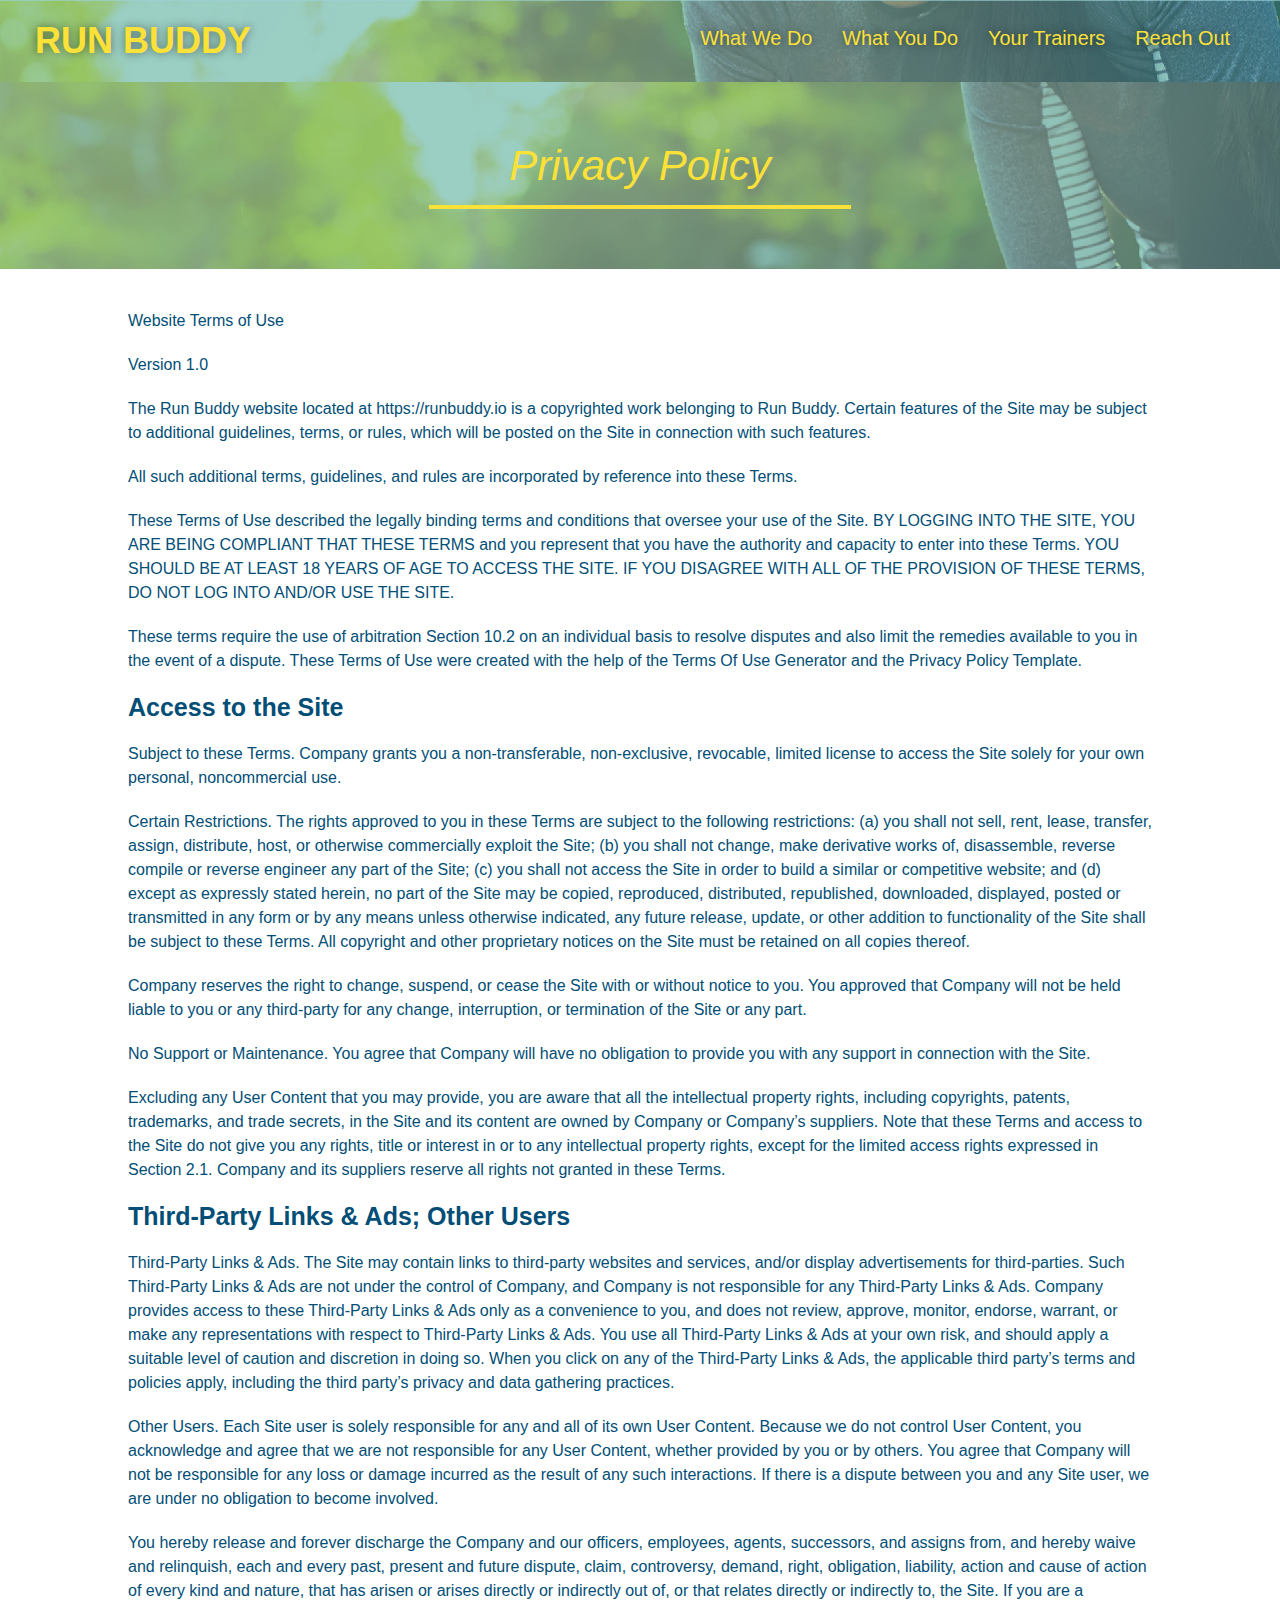
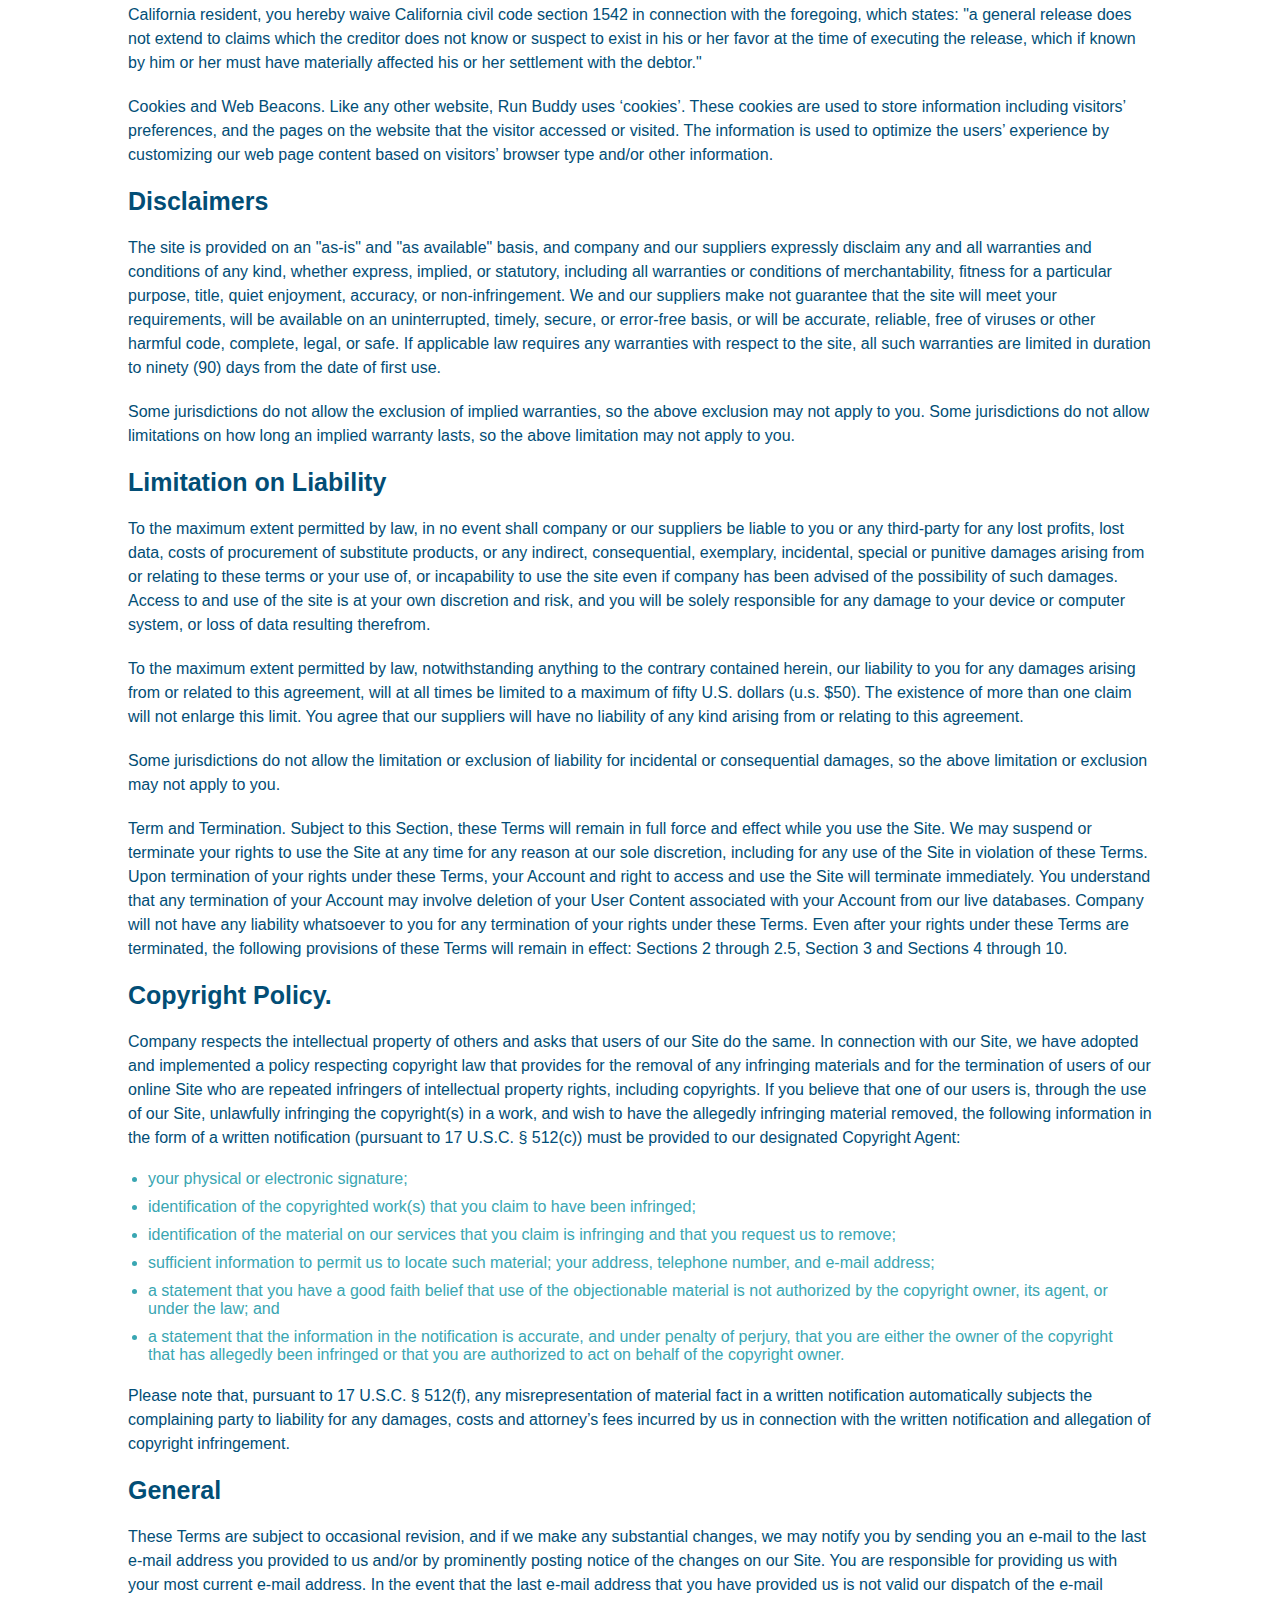
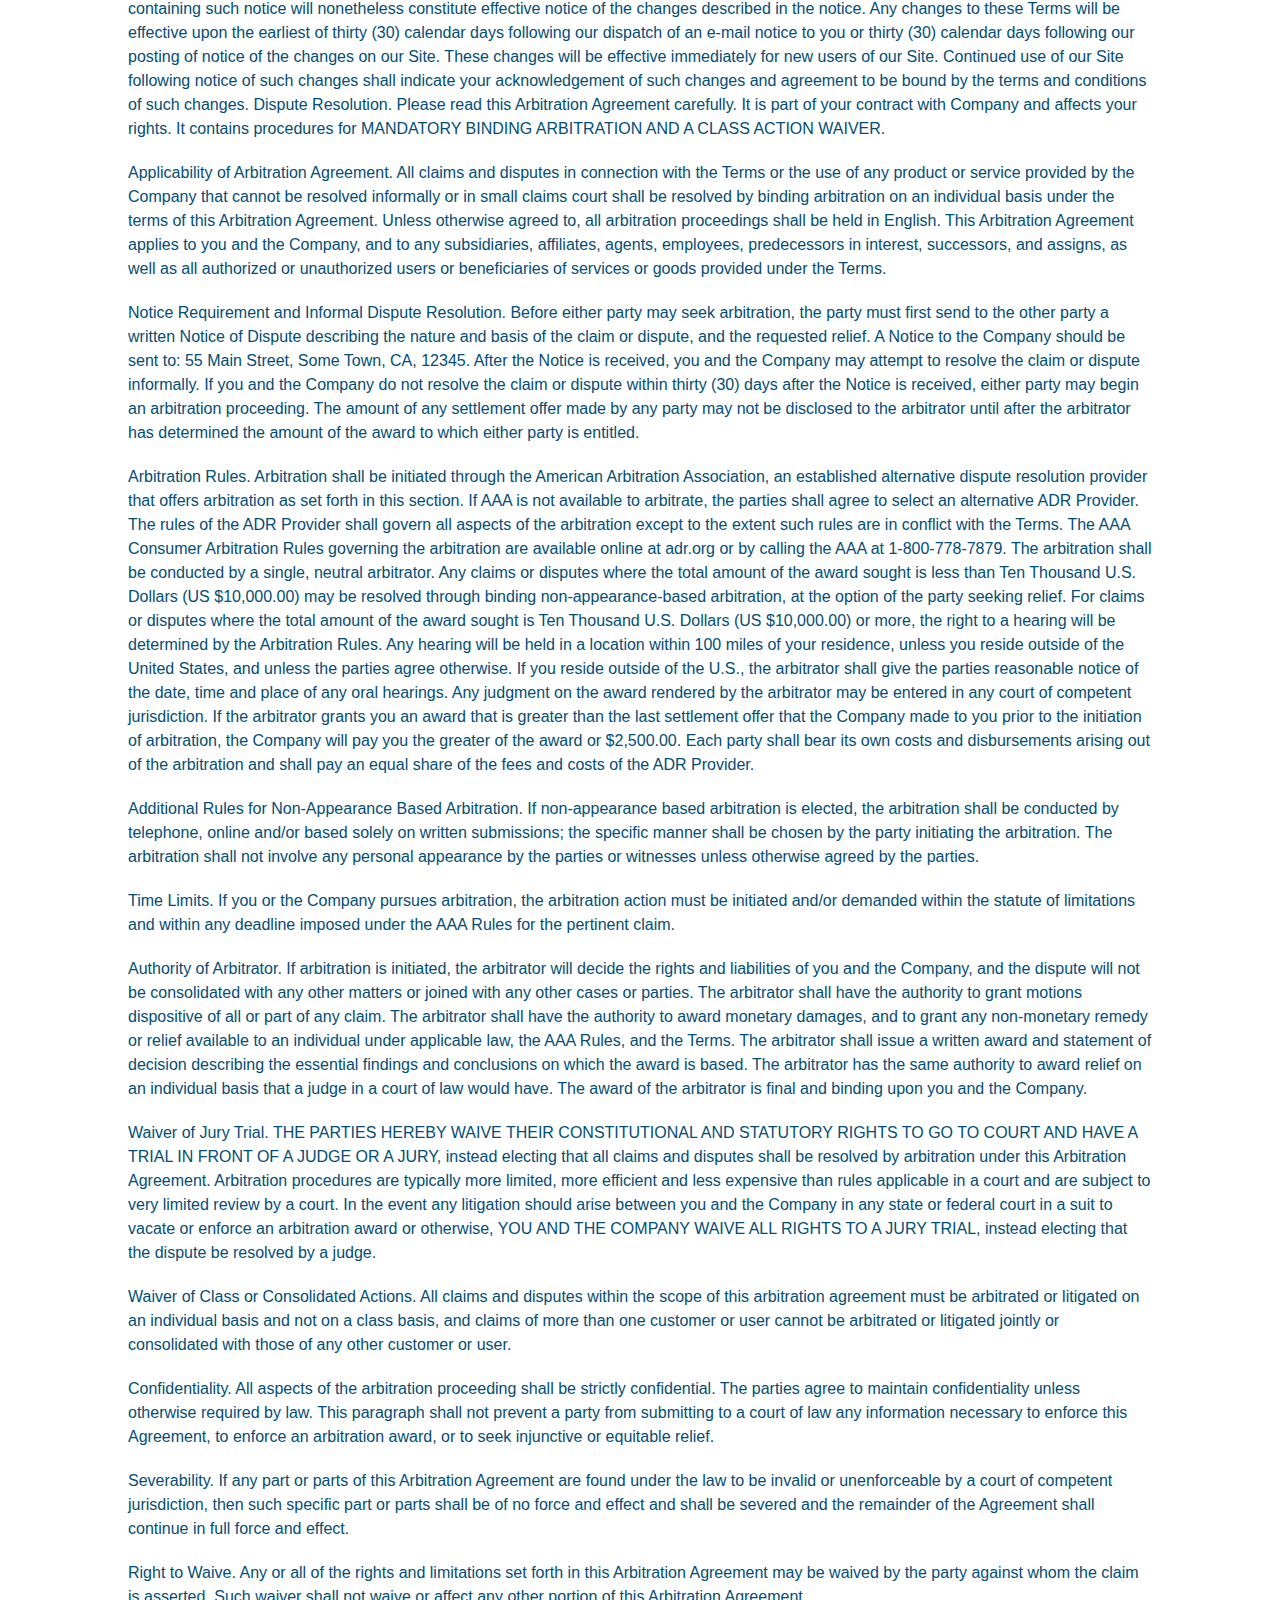
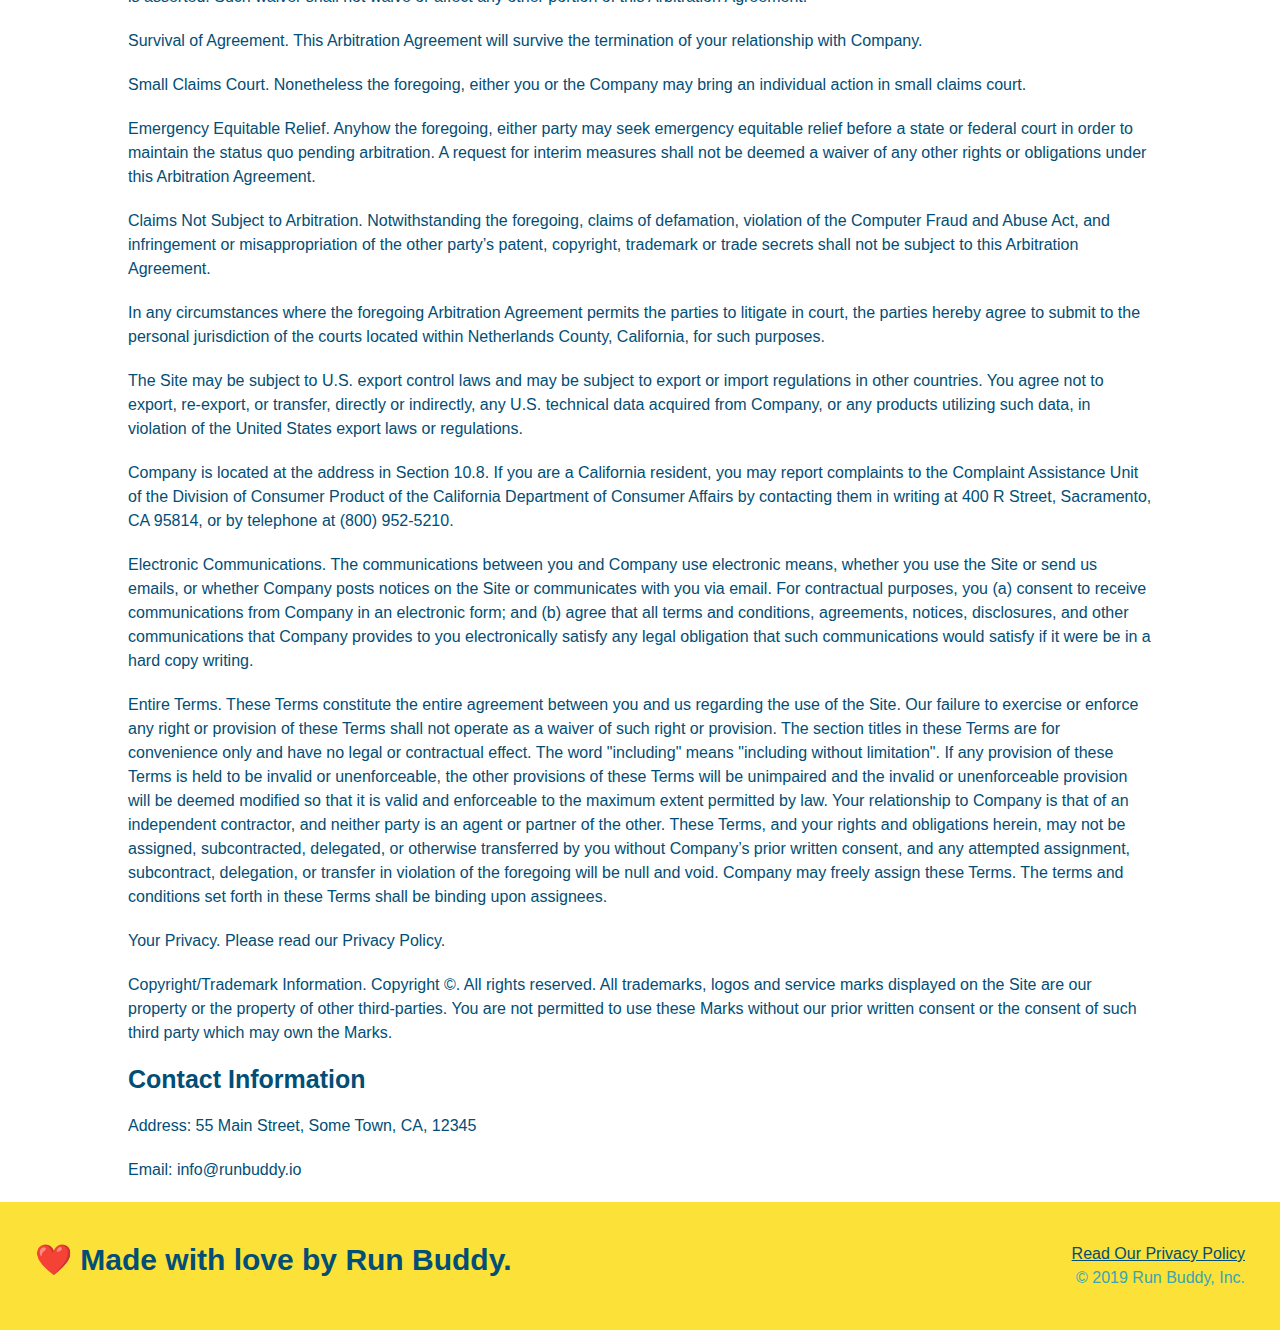
==== commit 9c685a87: "Style different states with pseudo-classes" ====
--- a/privacy-policy.html
+++ b/privacy-policy.html
@@ -1,473 +1,474 @@
-<!DOCTYPE html>
-<html lang="en">
-  <head>
-    <meta charset="UTF-8" />
-    <link rel="stylesheet" href="./assets/css/style.css" />
-    <link rel="stylesheet" href="./assets/css/secondary-styles.css" />
-    <title>Run Buddy - Privacy Policy</title>
-  </head>
-  <body>
-    <header>
-      <h1>
-        <a href="./index.html">RUN BUDDY</a>
-      </h1>
-      <nav>
-        <ul>
-          <li>
-            <a href="./index.html#what-we-do">What We Do</a>
-          </li>
-          <li>
-            <a href="./index.html#what-you-do">What You Do</a>
-          </li>
-          <li>
-            <a href="./index.html#your-trainers">Your Trainers</a>
-          </li>
-          <li>
-            <a href="./index.html#reach-out">Reach Out</a>
-          </li>
-        </ul>
-      </nav>
-    </header>
-    <!-- end navigation -->
-
-    <!-- hero/jumbotron -->
-    <section class="hero">
-      <h2 class="page-title">
-        Privacy Policy
-      </h2>
-    </section>
-
-    <!-- body copy -->
-    <article class="secondary-content">
-      <p>
-        Website Terms of Use
-      </p>
-
-      <p>
-        Version 1.0
-      </p>
-
-      <p>
-        The Run Buddy website located at https://runbuddy.io is a copyrighted work belonging to Run Buddy. Certain
-        features of the Site may be subject to additional guidelines, terms, or rules, which will be posted on the Site
-        in connection with such features.
-      </p>
-
-      <p>
-        All such additional terms, guidelines, and rules are incorporated by reference into these Terms.
-      </p>
-
-      <p>
-        These Terms of Use described the legally binding terms and conditions that oversee your use of the Site. BY
-        LOGGING INTO THE SITE, YOU ARE BEING COMPLIANT THAT THESE TERMS and you represent that you have the authority
-        and capacity to enter into these Terms. YOU SHOULD BE AT LEAST 18 YEARS OF AGE TO ACCESS THE SITE. IF YOU
-        DISAGREE WITH ALL OF THE PROVISION OF THESE TERMS, DO NOT LOG INTO AND/OR USE THE SITE.
-      </p>
-
-      <p>
-        These terms require the use of arbitration Section 10.2 on an individual basis to resolve disputes and also
-        limit the remedies available to you in the event of a dispute. These Terms of Use were created with the help of
-        the Terms Of Use Generator and the Privacy Policy Template.
-      </p>
-
-      <h3>
-        Access to the Site
-      </h3>
-
-      <p>
-        Subject to these Terms. Company grants you a non-transferable, non-exclusive, revocable, limited license to
-        access the Site solely for your own personal, noncommercial use.
-      </p>
-
-      <p>
-        Certain Restrictions. The rights approved to you in these Terms are subject to the following restrictions: (a)
-        you shall not sell, rent, lease, transfer, assign, distribute, host, or otherwise commercially exploit the Site;
-        (b) you shall not change, make derivative works of, disassemble, reverse compile or reverse engineer any part of
-        the Site; (c) you shall not access the Site in order to build a similar or competitive website; and (d) except
-        as expressly stated herein, no part of the Site may be copied, reproduced, distributed, republished, downloaded,
-        displayed, posted or transmitted in any form or by any means unless otherwise indicated, any future release,
-        update, or other addition to functionality of the Site shall be subject to these Terms. All copyright and other
-        proprietary notices on the Site must be retained on all copies thereof.
-      </p>
-
-      <p>
-        Company reserves the right to change, suspend, or cease the Site with or without notice to you. You approved
-        that Company will not be held liable to you or any third-party for any change, interruption, or termination of
-        the Site or any part.
-      </p>
-
-      <p>
-        No Support or Maintenance. You agree that Company will have no obligation to provide you with any support in
-        connection with the Site.
-      </p>
-
-      <p>
-        Excluding any User Content that you may provide, you are aware that all the intellectual property rights,
-        including copyrights, patents, trademarks, and trade secrets, in the Site and its content are owned by Company
-        or Company’s suppliers. Note that these Terms and access to the Site do not give you any rights, title or
-        interest in or to any intellectual property rights, except for the limited access rights expressed in Section
-        2.1. Company and its suppliers reserve all rights not granted in these Terms.
-      </p>
-
-      <h3>
-        Third-Party Links & Ads; Other Users
-      </h3>
-
-      <p>
-        Third-Party Links & Ads. The Site may contain links to third-party websites and services, and/or display
-        advertisements for third-parties. Such Third-Party Links & Ads are not under the control of Company, and Company
-        is not responsible for any Third-Party Links & Ads. Company provides access to these Third-Party Links & Ads
-        only as a convenience to you, and does not review, approve, monitor, endorse, warrant, or make any
-        representations with respect to Third-Party Links & Ads. You use all Third-Party Links & Ads at your own risk,
-        and should apply a suitable level of caution and discretion in doing so. When you click on any of the
-        Third-Party Links & Ads, the applicable third party’s terms and policies apply, including the third party’s
-        privacy and data gathering practices.
-      </p>
-
-      <p>
-        Other Users. Each Site user is solely responsible for any and all of its own User Content. Because we do not
-        control User Content, you acknowledge and agree that we are not responsible for any User Content, whether
-        provided by you or by others. You agree that Company will not be responsible for any loss or damage incurred as
-        the result of any such interactions. If there is a dispute between you and any Site user, we are under no
-        obligation to become involved.
-      </p>
-
-      <p>
-        You hereby release and forever discharge the Company and our officers, employees, agents, successors, and
-        assigns from, and hereby waive and relinquish, each and every past, present and future dispute, claim,
-        controversy, demand, right, obligation, liability, action and cause of action of every kind and nature, that has
-        arisen or arises directly or indirectly out of, or that relates directly or indirectly to, the Site. If you are
-        a California resident, you hereby waive California civil code section 1542 in connection with the foregoing,
-        which states: "a general release does not extend to claims which the creditor does not know or suspect to exist
-        in his or her favor at the time of executing the release, which if known by him or her must have materially
-        affected his or her settlement with the debtor."
-      </p>
-
-      <p>
-        Cookies and Web Beacons. Like any other website, Run Buddy uses ‘cookies’. These cookies are used to store
-        information including visitors’ preferences, and the pages on the website that the visitor accessed or visited.
-        The information is used to optimize the users’ experience by customizing our web page content based on visitors’
-        browser type and/or other information.
-      </p>
-
-      <h3>
-        Disclaimers
-      </h3>
-
-      <p>
-        The site is provided on an "as-is" and "as available" basis, and company and our suppliers expressly disclaim
-        any and all warranties and conditions of any kind, whether express, implied, or statutory, including all
-        warranties or conditions of merchantability, fitness for a particular purpose, title, quiet enjoyment, accuracy,
-        or non-infringement. We and our suppliers make not guarantee that the site will meet your requirements, will be
-        available on an uninterrupted, timely, secure, or error-free basis, or will be accurate, reliable, free of
-        viruses or other harmful code, complete, legal, or safe. If applicable law requires any warranties with respect
-        to the site, all such warranties are limited in duration to ninety (90) days from the date of first use.
-      </p>
-
-      <p>
-        Some jurisdictions do not allow the exclusion of implied warranties, so the above exclusion may not apply to
-        you. Some jurisdictions do not allow limitations on how long an implied warranty lasts, so the above limitation
-        may not apply to you.
-      </p>
-
-      <h3>
-        Limitation on Liability
-      </h3>
-
-      <p>
-        To the maximum extent permitted by law, in no event shall company or our suppliers be liable to you or any
-        third-party for any lost profits, lost data, costs of procurement of substitute products, or any indirect,
-        consequential, exemplary, incidental, special or punitive damages arising from or relating to these terms or
-        your use of, or incapability to use the site even if company has been advised of the possibility of such
-        damages. Access to and use of the site is at your own discretion and risk, and you will be solely responsible
-        for any damage to your device or computer system, or loss of data resulting therefrom.
-      </p>
-
-      <p>
-        To the maximum extent permitted by law, notwithstanding anything to the contrary contained herein, our liability
-        to you for any damages arising from or related to this agreement, will at all times be limited to a maximum of
-        fifty U.S. dollars (u.s. $50). The existence of more than one claim will not enlarge this limit. You agree that
-        our suppliers will have no liability of any kind arising from or relating to this agreement.
-      </p>
-
-      <p>
-        Some jurisdictions do not allow the limitation or exclusion of liability for incidental or consequential
-        damages, so the above limitation or exclusion may not apply to you.
-      </p>
-
-      <p>
-        Term and Termination. Subject to this Section, these Terms will remain in full force and effect while you use
-        the Site. We may suspend or terminate your rights to use the Site at any time for any reason at our sole
-        discretion, including for any use of the Site in violation of these Terms. Upon termination of your rights under
-        these Terms, your Account and right to access and use the Site will terminate immediately. You understand that
-        any termination of your Account may involve deletion of your User Content associated with your Account from our
-        live databases. Company will not have any liability whatsoever to you for any termination of your rights under
-        these Terms. Even after your rights under these Terms are terminated, the following provisions of these Terms
-        will remain in effect: Sections 2 through 2.5, Section 3 and Sections 4 through 10.
-      </p>
-
-      <h3>
-        Copyright Policy.
-      </h3>
-
-      <p>
-        Company respects the intellectual property of others and asks that users of our Site do the same. In connection
-        with our Site, we have adopted and implemented a policy respecting copyright law that provides for the removal
-        of any infringing materials and for the termination of users of our online Site who are repeated infringers of
-        intellectual property rights, including copyrights. If you believe that one of our users is, through the use of
-        our Site, unlawfully infringing the copyright(s) in a work, and wish to have the allegedly infringing material
-        removed, the following information in the form of a written notification (pursuant to 17 U.S.C. § 512(c)) must
-        be provided to our designated Copyright Agent:
-      </p>
-
-      <ul>
-        <li>
-          your physical or electronic signature;
-        </li>
-        <li>
-          identification of the copyrighted work(s) that you claim to have been infringed;
-        </li>
-        <li>
-          identification of the material on our services that you claim is infringing and that you request us to remove;
-        </li>
-        <li>
-          sufficient information to permit us to locate such material; your address, telephone number, and e-mail
-          address;
-        </li>
-        <li>
-          a statement that you have a good faith belief that use of the objectionable material is not authorized by the
-          copyright owner, its agent, or under the law; and
-        </li>
-        <li>
-          a statement that the information in the notification is accurate, and under penalty of perjury, that you are
-          either the owner of the copyright that has allegedly been infringed or that you are authorized to act on
-          behalf of the copyright owner.
-        </li>
-      </ul>
-
-      <p>
-        Please note that, pursuant to 17 U.S.C. § 512(f), any misrepresentation of material fact in a written
-        notification automatically subjects the complaining party to liability for any damages, costs and attorney’s
-        fees incurred by us in connection with the written notification and allegation of copyright infringement.
-      </p>
-
-      <h3>
-        General
-      </h3>
-
-      <p>
-        These Terms are subject to occasional revision, and if we make any substantial changes, we may notify you by
-        sending you an e-mail to the last e-mail address you provided to us and/or by prominently posting notice of the
-        changes on our Site. You are responsible for providing us with your most current e-mail address. In the event
-        that the last e-mail address that you have provided us is not valid our dispatch of the e-mail containing such
-        notice will nonetheless constitute effective notice of the changes described in the notice. Any changes to these
-        Terms will be effective upon the earliest of thirty (30) calendar days following our dispatch of an e-mail
-        notice to you or thirty (30) calendar days following our posting of notice of the changes on our Site. These
-        changes will be effective immediately for new users of our Site. Continued use of our Site following notice of
-        such changes shall indicate your acknowledgement of such changes and agreement to be bound by the terms and
-        conditions of such changes. Dispute Resolution. Please read this Arbitration Agreement carefully. It is part of
-        your contract with Company and affects your rights. It contains procedures for MANDATORY BINDING ARBITRATION AND
-        A CLASS ACTION WAIVER.
-      </p>
-
-      <p>
-        Applicability of Arbitration Agreement. All claims and disputes in connection with the Terms or the use of any
-        product or service provided by the Company that cannot be resolved informally or in small claims court shall be
-        resolved by binding arbitration on an individual basis under the terms of this Arbitration Agreement. Unless
-        otherwise agreed to, all arbitration proceedings shall be held in English. This Arbitration Agreement applies to
-        you and the Company, and to any subsidiaries, affiliates, agents, employees, predecessors in interest,
-        successors, and assigns, as well as all authorized or unauthorized users or beneficiaries of services or goods
-        provided under the Terms.
-      </p>
-
-      <p>
-        Notice Requirement and Informal Dispute Resolution. Before either party may seek arbitration, the party must
-        first send to the other party a written Notice of Dispute describing the nature and basis of the claim or
-        dispute, and the requested relief. A Notice to the Company should be sent to: 55 Main Street, Some Town, CA,
-        12345. After the Notice is received, you and the Company may attempt to resolve the claim or dispute informally.
-        If you and the Company do not resolve the claim or dispute within thirty (30) days after the Notice is received,
-        either party may begin an arbitration proceeding. The amount of any settlement offer made by any party may not
-        be disclosed to the arbitrator until after the arbitrator has determined the amount of the award to which either
-        party is entitled.
-      </p>
-
-      <p>
-        Arbitration Rules. Arbitration shall be initiated through the American Arbitration Association, an established
-        alternative dispute resolution provider that offers arbitration as set forth in this section. If AAA is not
-        available to arbitrate, the parties shall agree to select an alternative ADR Provider. The rules of the ADR
-        Provider shall govern all aspects of the arbitration except to the extent such rules are in conflict with the
-        Terms. The AAA Consumer Arbitration Rules governing the arbitration are available online at adr.org or by
-        calling the AAA at 1-800-778-7879. The arbitration shall be conducted by a single, neutral arbitrator. Any
-        claims or disputes where the total amount of the award sought is less than Ten Thousand U.S. Dollars (US
-        $10,000.00) may be resolved through binding non-appearance-based arbitration, at the option of the party seeking
-        relief. For claims or disputes where the total amount of the award sought is Ten Thousand U.S. Dollars (US
-        $10,000.00) or more, the right to a hearing will be determined by the Arbitration Rules. Any hearing will be
-        held in a location within 100 miles of your residence, unless you reside outside of the United States, and
-        unless the parties agree otherwise. If you reside outside of the U.S., the arbitrator shall give the parties
-        reasonable notice of the date, time and place of any oral hearings. Any judgment on the award rendered by the
-        arbitrator may be entered in any court of competent jurisdiction. If the arbitrator grants you an award that is
-        greater than the last settlement offer that the Company made to you prior to the initiation of arbitration, the
-        Company will pay you the greater of the award or $2,500.00. Each party shall bear its own costs and
-        disbursements arising out of the arbitration and shall pay an equal share of the fees and costs of the ADR
-        Provider.
-      </p>
-
-      <p>
-        Additional Rules for Non-Appearance Based Arbitration. If non-appearance based arbitration is elected, the
-        arbitration shall be conducted by telephone, online and/or based solely on written submissions; the specific
-        manner shall be chosen by the party initiating the arbitration. The arbitration shall not involve any personal
-        appearance by the parties or witnesses unless otherwise agreed by the parties.
-      </p>
-
-      <p>
-        Time Limits. If you or the Company pursues arbitration, the arbitration action must be initiated and/or demanded
-        within the statute of limitations and within any deadline imposed under the AAA Rules for the pertinent claim.
-      </p>
-
-      <p>
-        Authority of Arbitrator. If arbitration is initiated, the arbitrator will decide the rights and liabilities of
-        you and the Company, and the dispute will not be consolidated with any other matters or joined with any other
-        cases or parties. The arbitrator shall have the authority to grant motions dispositive of all or part of any
-        claim. The arbitrator shall have the authority to award monetary damages, and to grant any non-monetary remedy
-        or relief available to an individual under applicable law, the AAA Rules, and the Terms. The arbitrator shall
-        issue a written award and statement of decision describing the essential findings and conclusions on which the
-        award is based. The arbitrator has the same authority to award relief on an individual basis that a judge in a
-        court of law would have. The award of the arbitrator is final and binding upon you and the Company.
-      </p>
-
-      <p>
-        Waiver of Jury Trial. THE PARTIES HEREBY WAIVE THEIR CONSTITUTIONAL AND STATUTORY RIGHTS TO GO TO COURT AND HAVE
-        A TRIAL IN FRONT OF A JUDGE OR A JURY, instead electing that all claims and disputes shall be resolved by
-        arbitration under this Arbitration Agreement. Arbitration procedures are typically more limited, more efficient
-        and less expensive than rules applicable in a court and are subject to very limited review by a court. In the
-        event any litigation should arise between you and the Company in any state or federal court in a suit to vacate
-        or enforce an arbitration award or otherwise, YOU AND THE COMPANY WAIVE ALL RIGHTS TO A JURY TRIAL, instead
-        electing that the dispute be resolved by a judge.
-      </p>
-
-      <p>
-        Waiver of Class or Consolidated Actions. All claims and disputes within the scope of this arbitration agreement
-        must be arbitrated or litigated on an individual basis and not on a class basis, and claims of more than one
-        customer or user cannot be arbitrated or litigated jointly or consolidated with those of any other customer or
-        user.
-      </p>
-
-      <p>
-        Confidentiality. All aspects of the arbitration proceeding shall be strictly confidential. The parties agree to
-        maintain confidentiality unless otherwise required by law. This paragraph shall not prevent a party from
-        submitting to a court of law any information necessary to enforce this Agreement, to enforce an arbitration
-        award, or to seek injunctive or equitable relief.
-      </p>
-
-      <p>
-        Severability. If any part or parts of this Arbitration Agreement are found under the law to be invalid or
-        unenforceable by a court of competent jurisdiction, then such specific part or parts shall be of no force and
-        effect and shall be severed and the remainder of the Agreement shall continue in full force and effect.
-      </p>
-
-      <p>
-        Right to Waive. Any or all of the rights and limitations set forth in this Arbitration Agreement may be waived
-        by the party against whom the claim is asserted. Such waiver shall not waive or affect any other portion of this
-        Arbitration Agreement.
-      </p>
-
-      <p>
-        Survival of Agreement. This Arbitration Agreement will survive the termination of your relationship with
-        Company.
-      </p>
-
-      <p>
-        Small Claims Court. Nonetheless the foregoing, either you or the Company may bring an individual action in small
-        claims court.
-      </p>
-
-      <p>
-        Emergency Equitable Relief. Anyhow the foregoing, either party may seek emergency equitable relief before a
-        state or federal court in order to maintain the status quo pending arbitration. A request for interim measures
-        shall not be deemed a waiver of any other rights or obligations under this Arbitration Agreement.
-      </p>
-
-      <p>
-        Claims Not Subject to Arbitration. Notwithstanding the foregoing, claims of defamation, violation of the
-        Computer Fraud and Abuse Act, and infringement or misappropriation of the other party’s patent, copyright,
-        trademark or trade secrets shall not be subject to this Arbitration Agreement.
-      </p>
-
-      <p>
-        In any circumstances where the foregoing Arbitration Agreement permits the parties to litigate in court, the
-        parties hereby agree to submit to the personal jurisdiction of the courts located within Netherlands County,
-        California, for such purposes.
-      </p>
-
-      <p>
-        The Site may be subject to U.S. export control laws and may be subject to export or import regulations in other
-        countries. You agree not to export, re-export, or transfer, directly or indirectly, any U.S. technical data
-        acquired from Company, or any products utilizing such data, in violation of the United States export laws or
-        regulations.
-      </p>
-
-      <p>
-        Company is located at the address in Section 10.8. If you are a California resident, you may report complaints
-        to the Complaint Assistance Unit of the Division of Consumer Product of the California Department of Consumer
-        Affairs by contacting them in writing at 400 R Street, Sacramento, CA 95814, or by telephone at (800) 952-5210.
-      </p>
-
-      <p>
-        Electronic Communications. The communications between you and Company use electronic means, whether you use the
-        Site or send us emails, or whether Company posts notices on the Site or communicates with you via email. For
-        contractual purposes, you (a) consent to receive communications from Company in an electronic form; and (b)
-        agree that all terms and conditions, agreements, notices, disclosures, and other communications that Company
-        provides to you electronically satisfy any legal obligation that such communications would satisfy if it were be
-        in a hard copy writing.
-      </p>
-
-      <p>
-        Entire Terms. These Terms constitute the entire agreement between you and us regarding the use of the Site. Our
-        failure to exercise or enforce any right or provision of these Terms shall not operate as a waiver of such right
-        or provision. The section titles in these Terms are for convenience only and have no legal or contractual
-        effect. The word "including" means "including without limitation". If any provision of these Terms is held to be
-        invalid or unenforceable, the other provisions of these Terms will be unimpaired and the invalid or
-        unenforceable provision will be deemed modified so that it is valid and enforceable to the maximum extent
-        permitted by law. Your relationship to Company is that of an independent contractor, and neither party is an
-        agent or partner of the other. These Terms, and your rights and obligations herein, may not be assigned,
-        subcontracted, delegated, or otherwise transferred by you without Company’s prior written consent, and any
-        attempted assignment, subcontract, delegation, or transfer in violation of the foregoing will be null and void.
-        Company may freely assign these Terms. The terms and conditions set forth in these Terms shall be binding upon
-        assignees.
-      </p>
-
-      <p>
-        Your Privacy. Please read our Privacy Policy.
-      </p>
-
-      <p>
-        Copyright/Trademark Information. Copyright ©. All rights reserved. All trademarks, logos and service marks
-        displayed on the Site are our property or the property of other third-parties. You are not permitted to use
-        these Marks without our prior written consent or the consent of such third party which may own the Marks.
-      </p>
-
-      <h3>
-        Contact Information
-      </h3>
-
-      <p>
-        Address: 55 Main Street, Some Town, CA, 12345
-      </p>
-
-      <p>
-        Email: info@runbuddy.io
-      </p>
-    </article>
-
-    <!-- footer -->
-    <footer>
-      <h2>❤️ Made with love by Run Buddy.</h2>
-
-      <div>
-        <a href="./privacy-policy.html">Read Our Privacy Policy</a> <br/>
-        &copy; 2019 Run Buddy, Inc.
-      </div>
-    </footer>
-    <!-- footer end -->
-  </body>
-</html>
+<!DOCTYPE html>
+<html lang="en">
+  <head>
+    <meta charset="UTF-8" />
+    <meta name="viewport" content="width=device-width, initial-scale=1.0" />
+    <link rel="stylesheet" href="./assets/css/style.css" />
+    <link rel="stylesheet" href="./assets/css/secondary-styles.css" />
+    <title>Run Buddy - Privacy Policy</title>
+  </head>
+  <body>
+    <header>
+      <h1>
+        <a href="./index.html">RUN BUDDY</a>
+      </h1>
+      <nav>
+        <ul>
+          <li>
+            <a href="./index.html#what-we-do">What We Do</a>
+          </li>
+          <li>
+            <a href="./index.html#what-you-do">What You Do</a>
+          </li>
+          <li>
+            <a href="./index.html#your-trainers">Your Trainers</a>
+          </li>
+          <li>
+            <a href="./index.html#reach-out">Reach Out</a>
+          </li>
+        </ul>
+      </nav>
+    </header>
+    <!-- end navigation -->
+
+    <!-- hero/jumbotron -->
+    <section class="hero">
+      <h2 class="page-title">
+        Privacy Policy
+      </h2>
+    </section>
+
+    <!-- body copy -->
+    <article class="secondary-content">
+      <p>
+        Website Terms of Use
+      </p>
+
+      <p>
+        Version 1.0
+      </p>
+
+      <p>
+        The Run Buddy website located at https://runbuddy.io is a copyrighted work belonging to Run Buddy. Certain
+        features of the Site may be subject to additional guidelines, terms, or rules, which will be posted on the Site
+        in connection with such features.
+      </p>
+
+      <p>
+        All such additional terms, guidelines, and rules are incorporated by reference into these Terms.
+      </p>
+
+      <p>
+        These Terms of Use described the legally binding terms and conditions that oversee your use of the Site. BY
+        LOGGING INTO THE SITE, YOU ARE BEING COMPLIANT THAT THESE TERMS and you represent that you have the authority
+        and capacity to enter into these Terms. YOU SHOULD BE AT LEAST 18 YEARS OF AGE TO ACCESS THE SITE. IF YOU
+        DISAGREE WITH ALL OF THE PROVISION OF THESE TERMS, DO NOT LOG INTO AND/OR USE THE SITE.
+      </p>
+
+      <p>
+        These terms require the use of arbitration Section 10.2 on an individual basis to resolve disputes and also
+        limit the remedies available to you in the event of a dispute. These Terms of Use were created with the help of
+        the Terms Of Use Generator and the Privacy Policy Template.
+      </p>
+
+      <h3>
+        Access to the Site
+      </h3>
+
+      <p>
+        Subject to these Terms. Company grants you a non-transferable, non-exclusive, revocable, limited license to
+        access the Site solely for your own personal, noncommercial use.
+      </p>
+
+      <p>
+        Certain Restrictions. The rights approved to you in these Terms are subject to the following restrictions: (a)
+        you shall not sell, rent, lease, transfer, assign, distribute, host, or otherwise commercially exploit the Site;
+        (b) you shall not change, make derivative works of, disassemble, reverse compile or reverse engineer any part of
+        the Site; (c) you shall not access the Site in order to build a similar or competitive website; and (d) except
+        as expressly stated herein, no part of the Site may be copied, reproduced, distributed, republished, downloaded,
+        displayed, posted or transmitted in any form or by any means unless otherwise indicated, any future release,
+        update, or other addition to functionality of the Site shall be subject to these Terms. All copyright and other
+        proprietary notices on the Site must be retained on all copies thereof.
+      </p>
+
+      <p>
+        Company reserves the right to change, suspend, or cease the Site with or without notice to you. You approved
+        that Company will not be held liable to you or any third-party for any change, interruption, or termination of
+        the Site or any part.
+      </p>
+
+      <p>
+        No Support or Maintenance. You agree that Company will have no obligation to provide you with any support in
+        connection with the Site.
+      </p>
+
+      <p>
+        Excluding any User Content that you may provide, you are aware that all the intellectual property rights,
+        including copyrights, patents, trademarks, and trade secrets, in the Site and its content are owned by Company
+        or Company’s suppliers. Note that these Terms and access to the Site do not give you any rights, title or
+        interest in or to any intellectual property rights, except for the limited access rights expressed in Section
+        2.1. Company and its suppliers reserve all rights not granted in these Terms.
+      </p>
+
+      <h3>
+        Third-Party Links & Ads; Other Users
+      </h3>
+
+      <p>
+        Third-Party Links & Ads. The Site may contain links to third-party websites and services, and/or display
+        advertisements for third-parties. Such Third-Party Links & Ads are not under the control of Company, and Company
+        is not responsible for any Third-Party Links & Ads. Company provides access to these Third-Party Links & Ads
+        only as a convenience to you, and does not review, approve, monitor, endorse, warrant, or make any
+        representations with respect to Third-Party Links & Ads. You use all Third-Party Links & Ads at your own risk,
+        and should apply a suitable level of caution and discretion in doing so. When you click on any of the
+        Third-Party Links & Ads, the applicable third party’s terms and policies apply, including the third party’s
+        privacy and data gathering practices.
+      </p>
+
+      <p>
+        Other Users. Each Site user is solely responsible for any and all of its own User Content. Because we do not
+        control User Content, you acknowledge and agree that we are not responsible for any User Content, whether
+        provided by you or by others. You agree that Company will not be responsible for any loss or damage incurred as
+        the result of any such interactions. If there is a dispute between you and any Site user, we are under no
+        obligation to become involved.
+      </p>
+
+      <p>
+        You hereby release and forever discharge the Company and our officers, employees, agents, successors, and
+        assigns from, and hereby waive and relinquish, each and every past, present and future dispute, claim,
+        controversy, demand, right, obligation, liability, action and cause of action of every kind and nature, that has
+        arisen or arises directly or indirectly out of, or that relates directly or indirectly to, the Site. If you are
+        a California resident, you hereby waive California civil code section 1542 in connection with the foregoing,
+        which states: "a general release does not extend to claims which the creditor does not know or suspect to exist
+        in his or her favor at the time of executing the release, which if known by him or her must have materially
+        affected his or her settlement with the debtor."
+      </p>
+
+      <p>
+        Cookies and Web Beacons. Like any other website, Run Buddy uses ‘cookies’. These cookies are used to store
+        information including visitors’ preferences, and the pages on the website that the visitor accessed or visited.
+        The information is used to optimize the users’ experience by customizing our web page content based on visitors’
+        browser type and/or other information.
+      </p>
+
+      <h3>
+        Disclaimers
+      </h3>
+
+      <p>
+        The site is provided on an "as-is" and "as available" basis, and company and our suppliers expressly disclaim
+        any and all warranties and conditions of any kind, whether express, implied, or statutory, including all
+        warranties or conditions of merchantability, fitness for a particular purpose, title, quiet enjoyment, accuracy,
+        or non-infringement. We and our suppliers make not guarantee that the site will meet your requirements, will be
+        available on an uninterrupted, timely, secure, or error-free basis, or will be accurate, reliable, free of
+        viruses or other harmful code, complete, legal, or safe. If applicable law requires any warranties with respect
+        to the site, all such warranties are limited in duration to ninety (90) days from the date of first use.
+      </p>
+
+      <p>
+        Some jurisdictions do not allow the exclusion of implied warranties, so the above exclusion may not apply to
+        you. Some jurisdictions do not allow limitations on how long an implied warranty lasts, so the above limitation
+        may not apply to you.
+      </p>
+
+      <h3>
+        Limitation on Liability
+      </h3>
+
+      <p>
+        To the maximum extent permitted by law, in no event shall company or our suppliers be liable to you or any
+        third-party for any lost profits, lost data, costs of procurement of substitute products, or any indirect,
+        consequential, exemplary, incidental, special or punitive damages arising from or relating to these terms or
+        your use of, or incapability to use the site even if company has been advised of the possibility of such
+        damages. Access to and use of the site is at your own discretion and risk, and you will be solely responsible
+        for any damage to your device or computer system, or loss of data resulting therefrom.
+      </p>
+
+      <p>
+        To the maximum extent permitted by law, notwithstanding anything to the contrary contained herein, our liability
+        to you for any damages arising from or related to this agreement, will at all times be limited to a maximum of
+        fifty U.S. dollars (u.s. $50). The existence of more than one claim will not enlarge this limit. You agree that
+        our suppliers will have no liability of any kind arising from or relating to this agreement.
+      </p>
+
+      <p>
+        Some jurisdictions do not allow the limitation or exclusion of liability for incidental or consequential
+        damages, so the above limitation or exclusion may not apply to you.
+      </p>
+
+      <p>
+        Term and Termination. Subject to this Section, these Terms will remain in full force and effect while you use
+        the Site. We may suspend or terminate your rights to use the Site at any time for any reason at our sole
+        discretion, including for any use of the Site in violation of these Terms. Upon termination of your rights under
+        these Terms, your Account and right to access and use the Site will terminate immediately. You understand that
+        any termination of your Account may involve deletion of your User Content associated with your Account from our
+        live databases. Company will not have any liability whatsoever to you for any termination of your rights under
+        these Terms. Even after your rights under these Terms are terminated, the following provisions of these Terms
+        will remain in effect: Sections 2 through 2.5, Section 3 and Sections 4 through 10.
+      </p>
+
+      <h3>
+        Copyright Policy.
+      </h3>
+
+      <p>
+        Company respects the intellectual property of others and asks that users of our Site do the same. In connection
+        with our Site, we have adopted and implemented a policy respecting copyright law that provides for the removal
+        of any infringing materials and for the termination of users of our online Site who are repeated infringers of
+        intellectual property rights, including copyrights. If you believe that one of our users is, through the use of
+        our Site, unlawfully infringing the copyright(s) in a work, and wish to have the allegedly infringing material
+        removed, the following information in the form of a written notification (pursuant to 17 U.S.C. § 512(c)) must
+        be provided to our designated Copyright Agent:
+      </p>
+
+      <ul>
+        <li>
+          your physical or electronic signature;
+        </li>
+        <li>
+          identification of the copyrighted work(s) that you claim to have been infringed;
+        </li>
+        <li>
+          identification of the material on our services that you claim is infringing and that you request us to remove;
+        </li>
+        <li>
+          sufficient information to permit us to locate such material; your address, telephone number, and e-mail
+          address;
+        </li>
+        <li>
+          a statement that you have a good faith belief that use of the objectionable material is not authorized by the
+          copyright owner, its agent, or under the law; and
+        </li>
+        <li>
+          a statement that the information in the notification is accurate, and under penalty of perjury, that you are
+          either the owner of the copyright that has allegedly been infringed or that you are authorized to act on
+          behalf of the copyright owner.
+        </li>
+      </ul>
+
+      <p>
+        Please note that, pursuant to 17 U.S.C. § 512(f), any misrepresentation of material fact in a written
+        notification automatically subjects the complaining party to liability for any damages, costs and attorney’s
+        fees incurred by us in connection with the written notification and allegation of copyright infringement.
+      </p>
+
+      <h3>
+        General
+      </h3>
+
+      <p>
+        These Terms are subject to occasional revision, and if we make any substantial changes, we may notify you by
+        sending you an e-mail to the last e-mail address you provided to us and/or by prominently posting notice of the
+        changes on our Site. You are responsible for providing us with your most current e-mail address. In the event
+        that the last e-mail address that you have provided us is not valid our dispatch of the e-mail containing such
+        notice will nonetheless constitute effective notice of the changes described in the notice. Any changes to these
+        Terms will be effective upon the earliest of thirty (30) calendar days following our dispatch of an e-mail
+        notice to you or thirty (30) calendar days following our posting of notice of the changes on our Site. These
+        changes will be effective immediately for new users of our Site. Continued use of our Site following notice of
+        such changes shall indicate your acknowledgement of such changes and agreement to be bound by the terms and
+        conditions of such changes. Dispute Resolution. Please read this Arbitration Agreement carefully. It is part of
+        your contract with Company and affects your rights. It contains procedures for MANDATORY BINDING ARBITRATION AND
+        A CLASS ACTION WAIVER.
+      </p>
+
+      <p>
+        Applicability of Arbitration Agreement. All claims and disputes in connection with the Terms or the use of any
+        product or service provided by the Company that cannot be resolved informally or in small claims court shall be
+        resolved by binding arbitration on an individual basis under the terms of this Arbitration Agreement. Unless
+        otherwise agreed to, all arbitration proceedings shall be held in English. This Arbitration Agreement applies to
+        you and the Company, and to any subsidiaries, affiliates, agents, employees, predecessors in interest,
+        successors, and assigns, as well as all authorized or unauthorized users or beneficiaries of services or goods
+        provided under the Terms.
+      </p>
+
+      <p>
+        Notice Requirement and Informal Dispute Resolution. Before either party may seek arbitration, the party must
+        first send to the other party a written Notice of Dispute describing the nature and basis of the claim or
+        dispute, and the requested relief. A Notice to the Company should be sent to: 55 Main Street, Some Town, CA,
+        12345. After the Notice is received, you and the Company may attempt to resolve the claim or dispute informally.
+        If you and the Company do not resolve the claim or dispute within thirty (30) days after the Notice is received,
+        either party may begin an arbitration proceeding. The amount of any settlement offer made by any party may not
+        be disclosed to the arbitrator until after the arbitrator has determined the amount of the award to which either
+        party is entitled.
+      </p>
+
+      <p>
+        Arbitration Rules. Arbitration shall be initiated through the American Arbitration Association, an established
+        alternative dispute resolution provider that offers arbitration as set forth in this section. If AAA is not
+        available to arbitrate, the parties shall agree to select an alternative ADR Provider. The rules of the ADR
+        Provider shall govern all aspects of the arbitration except to the extent such rules are in conflict with the
+        Terms. The AAA Consumer Arbitration Rules governing the arbitration are available online at adr.org or by
+        calling the AAA at 1-800-778-7879. The arbitration shall be conducted by a single, neutral arbitrator. Any
+        claims or disputes where the total amount of the award sought is less than Ten Thousand U.S. Dollars (US
+        $10,000.00) may be resolved through binding non-appearance-based arbitration, at the option of the party seeking
+        relief. For claims or disputes where the total amount of the award sought is Ten Thousand U.S. Dollars (US
+        $10,000.00) or more, the right to a hearing will be determined by the Arbitration Rules. Any hearing will be
+        held in a location within 100 miles of your residence, unless you reside outside of the United States, and
+        unless the parties agree otherwise. If you reside outside of the U.S., the arbitrator shall give the parties
+        reasonable notice of the date, time and place of any oral hearings. Any judgment on the award rendered by the
+        arbitrator may be entered in any court of competent jurisdiction. If the arbitrator grants you an award that is
+        greater than the last settlement offer that the Company made to you prior to the initiation of arbitration, the
+        Company will pay you the greater of the award or $2,500.00. Each party shall bear its own costs and
+        disbursements arising out of the arbitration and shall pay an equal share of the fees and costs of the ADR
+        Provider.
+      </p>
+
+      <p>
+        Additional Rules for Non-Appearance Based Arbitration. If non-appearance based arbitration is elected, the
+        arbitration shall be conducted by telephone, online and/or based solely on written submissions; the specific
+        manner shall be chosen by the party initiating the arbitration. The arbitration shall not involve any personal
+        appearance by the parties or witnesses unless otherwise agreed by the parties.
+      </p>
+
+      <p>
+        Time Limits. If you or the Company pursues arbitration, the arbitration action must be initiated and/or demanded
+        within the statute of limitations and within any deadline imposed under the AAA Rules for the pertinent claim.
+      </p>
+
+      <p>
+        Authority of Arbitrator. If arbitration is initiated, the arbitrator will decide the rights and liabilities of
+        you and the Company, and the dispute will not be consolidated with any other matters or joined with any other
+        cases or parties. The arbitrator shall have the authority to grant motions dispositive of all or part of any
+        claim. The arbitrator shall have the authority to award monetary damages, and to grant any non-monetary remedy
+        or relief available to an individual under applicable law, the AAA Rules, and the Terms. The arbitrator shall
+        issue a written award and statement of decision describing the essential findings and conclusions on which the
+        award is based. The arbitrator has the same authority to award relief on an individual basis that a judge in a
+        court of law would have. The award of the arbitrator is final and binding upon you and the Company.
+      </p>
+
+      <p>
+        Waiver of Jury Trial. THE PARTIES HEREBY WAIVE THEIR CONSTITUTIONAL AND STATUTORY RIGHTS TO GO TO COURT AND HAVE
+        A TRIAL IN FRONT OF A JUDGE OR A JURY, instead electing that all claims and disputes shall be resolved by
+        arbitration under this Arbitration Agreement. Arbitration procedures are typically more limited, more efficient
+        and less expensive than rules applicable in a court and are subject to very limited review by a court. In the
+        event any litigation should arise between you and the Company in any state or federal court in a suit to vacate
+        or enforce an arbitration award or otherwise, YOU AND THE COMPANY WAIVE ALL RIGHTS TO A JURY TRIAL, instead
+        electing that the dispute be resolved by a judge.
+      </p>
+
+      <p>
+        Waiver of Class or Consolidated Actions. All claims and disputes within the scope of this arbitration agreement
+        must be arbitrated or litigated on an individual basis and not on a class basis, and claims of more than one
+        customer or user cannot be arbitrated or litigated jointly or consolidated with those of any other customer or
+        user.
+      </p>
+
+      <p>
+        Confidentiality. All aspects of the arbitration proceeding shall be strictly confidential. The parties agree to
+        maintain confidentiality unless otherwise required by law. This paragraph shall not prevent a party from
+        submitting to a court of law any information necessary to enforce this Agreement, to enforce an arbitration
+        award, or to seek injunctive or equitable relief.
+      </p>
+
+      <p>
+        Severability. If any part or parts of this Arbitration Agreement are found under the law to be invalid or
+        unenforceable by a court of competent jurisdiction, then such specific part or parts shall be of no force and
+        effect and shall be severed and the remainder of the Agreement shall continue in full force and effect.
+      </p>
+
+      <p>
+        Right to Waive. Any or all of the rights and limitations set forth in this Arbitration Agreement may be waived
+        by the party against whom the claim is asserted. Such waiver shall not waive or affect any other portion of this
+        Arbitration Agreement.
+      </p>
+
+      <p>
+        Survival of Agreement. This Arbitration Agreement will survive the termination of your relationship with
+        Company.
+      </p>
+
+      <p>
+        Small Claims Court. Nonetheless the foregoing, either you or the Company may bring an individual action in small
+        claims court.
+      </p>
+
+      <p>
+        Emergency Equitable Relief. Anyhow the foregoing, either party may seek emergency equitable relief before a
+        state or federal court in order to maintain the status quo pending arbitration. A request for interim measures
+        shall not be deemed a waiver of any other rights or obligations under this Arbitration Agreement.
+      </p>
+
+      <p>
+        Claims Not Subject to Arbitration. Notwithstanding the foregoing, claims of defamation, violation of the
+        Computer Fraud and Abuse Act, and infringement or misappropriation of the other party’s patent, copyright,
+        trademark or trade secrets shall not be subject to this Arbitration Agreement.
+      </p>
+
+      <p>
+        In any circumstances where the foregoing Arbitration Agreement permits the parties to litigate in court, the
+        parties hereby agree to submit to the personal jurisdiction of the courts located within Netherlands County,
+        California, for such purposes.
+      </p>
+
+      <p>
+        The Site may be subject to U.S. export control laws and may be subject to export or import regulations in other
+        countries. You agree not to export, re-export, or transfer, directly or indirectly, any U.S. technical data
+        acquired from Company, or any products utilizing such data, in violation of the United States export laws or
+        regulations.
+      </p>
+
+      <p>
+        Company is located at the address in Section 10.8. If you are a California resident, you may report complaints
+        to the Complaint Assistance Unit of the Division of Consumer Product of the California Department of Consumer
+        Affairs by contacting them in writing at 400 R Street, Sacramento, CA 95814, or by telephone at (800) 952-5210.
+      </p>
+
+      <p>
+        Electronic Communications. The communications between you and Company use electronic means, whether you use the
+        Site or send us emails, or whether Company posts notices on the Site or communicates with you via email. For
+        contractual purposes, you (a) consent to receive communications from Company in an electronic form; and (b)
+        agree that all terms and conditions, agreements, notices, disclosures, and other communications that Company
+        provides to you electronically satisfy any legal obligation that such communications would satisfy if it were be
+        in a hard copy writing.
+      </p>
+
+      <p>
+        Entire Terms. These Terms constitute the entire agreement between you and us regarding the use of the Site. Our
+        failure to exercise or enforce any right or provision of these Terms shall not operate as a waiver of such right
+        or provision. The section titles in these Terms are for convenience only and have no legal or contractual
+        effect. The word "including" means "including without limitation". If any provision of these Terms is held to be
+        invalid or unenforceable, the other provisions of these Terms will be unimpaired and the invalid or
+        unenforceable provision will be deemed modified so that it is valid and enforceable to the maximum extent
+        permitted by law. Your relationship to Company is that of an independent contractor, and neither party is an
+        agent or partner of the other. These Terms, and your rights and obligations herein, may not be assigned,
+        subcontracted, delegated, or otherwise transferred by you without Company’s prior written consent, and any
+        attempted assignment, subcontract, delegation, or transfer in violation of the foregoing will be null and void.
+        Company may freely assign these Terms. The terms and conditions set forth in these Terms shall be binding upon
+        assignees.
+      </p>
+
+      <p>
+        Your Privacy. Please read our Privacy Policy.
+      </p>
+
+      <p>
+        Copyright/Trademark Information. Copyright ©. All rights reserved. All trademarks, logos and service marks
+        displayed on the Site are our property or the property of other third-parties. You are not permitted to use
+        these Marks without our prior written consent or the consent of such third party which may own the Marks.
+      </p>
+
+      <h3>
+        Contact Information
+      </h3>
+
+      <p>
+        Address: 55 Main Street, Some Town, CA, 12345
+      </p>
+
+      <p>
+        Email: info@runbuddy.io
+      </p>
+    </article>
+
+    <!-- footer -->
+    <footer>
+      <h2>❤️ Made with love by Run Buddy.</h2>
+
+      <div>
+        <a href="./privacy-policy.html">Read Our Privacy Policy</a> <br/>
+        &copy; 2019 Run Buddy, Inc.
+      </div>
+    </footer>
+    <!-- footer end -->
+  </body>
+</html>
--- a/assets/css/style.css
+++ b/assets/css/style.css
@@ -1,234 +1,513 @@
 * {
-    margin: 0;
-    padding: 0;
-    box-sizing: border-box;
-}
-body{
-    color: #39a6b2 ;
-    font-family: Arial, Helvetica, sans-serif;
-}
-header{
-    padding: 20px 35px;
-    background-color: #39a6b2;
-    display: flex;
-    justify-content: space-between;
-    flex-wrap: wrap;
-}
-header h1{
-    font-weight: bold;
-    font-size: 36px;
+  box-sizing: border-box;
+  margin: 0;
+  padding: 0;
+}
+
+body {
+  color: #39a6b2;
+  font-family: Helvetica, Arial, sans-serif;
+}
+
+
+/* HEADER / NAV BAR STYLES START */
+
+header {
+  padding: 20px 35px;
+  background-color: #39a6b2;
+  display: flex;
+  justify-content: space-between;
+  flex-wrap: wrap;
+  position: -webkit-sticky;
+  position: sticky;
+  top: 0;
+  background-image: url('../images/hero-bg.jpeg');
+  background-size: cover;
+  background-attachment: fixed;
+  background-position: 80%;
+}
+
+header h1 {
+  font-weight: bold;
+  margin: 0;
+  font-size: 36px;
+  color: #fce138;
+  text-shadow: 0 0 10px rgba(0, 0, 0, 0.5);
+}
+
+header a {
+  text-decoration: none;
+  color: #fce138;
+}
+
+header nav {
+  margin: 7px 0;
+}
+
+header nav ul {
+  display: flex;
+  flex-wrap: wrap;
+  justify-content: space-between;
+  align-items: center;
+  list-style: none;
+}
+
+header nav ul li a {
+  padding: 10px 15px;
+  font-weight: lighter;
+  font-size: 1.55vw;
+  text-shadow: 0 0 10px rgba(0, 0, 0, 0.5);
+}
+
+/* HEADER / NAVBAR STYLES END */
+
+
+
+/* FOOTER STYLES START */
+footer {
+  background: #fce138;
+  padding: 40px 35px;
+  display: flex;
+  justify-content: space-between;
+  flex-wrap: wrap;
+  width: 100%;
+}
+
+footer h2 {
+  color: #024e76;
+  font-size: 30px;
+  margin: 0;
+}
+
+footer div {
+  line-height: 1.5;
+  text-align: right;
+}
+
+footer a {
+  color: #024e76;
+}
+/* END FOOTER STYLES */
+
+/* STYLE ALL SECTION TAGS */
+section {
+  padding: 60px;
+}
+
+/* HERO STYLES START */
+.hero {
+  background-image: url('../images/hero-bg.jpeg');
+  background-size: cover;
+  display: flex;
+  justify-content: center;
+  flex-wrap: wrap;
+  align-items: flex-start;
+  background-attachment: fixed;
+  background-position: 80%;
+}
+
+.hero-cta {
+  width: 35%;
+  text-align: right;
+  margin: 3.5%;
+  color: #fff;
+  font-size: 18px;
+  line-height: 1.2;
+}
+
+.hero-cta h2 {
+  font-style: italic;
+  font-size: 55px;
+  color: #fce138;
+  text-shadow: 0 0 10px rgba(0, 0, 0, 0.5);
+}
+
+.hero-form {
+  border: 3px solid #024e76;
+  background-color: rgba(252, 252, 56, 0.8);
+  padding: 20px;
+  color: #024e76;
+  width: 40%;
+  margin: 3.5%;
+  box-shadow: 0 0 10px rgba(0, 0, 0, 0.5);
+  border-radius: 15px;
+}
+
+.hero-form h3 {
+  font-size: 24px;
+  margin: 0;
+}
+.hero-form p {
+  margin: 5px 0 15px 0;
+}
+
+.form-input {
+  border: 1px solid #024e76;
+  display: block;
+  padding: 7px 15px;
+  font-size: 16px;
+  color: #024e76;
+  width: 100%;
+  margin-bottom: 15px; 
+  border-radius: 10px;
+  background-color: rgba(255,255,255, 0.75);
+}
+.form-input:focus{
+    background-color: rgba(255,255,255, 1);
+    outline: none;
+}
+
+.hero-form label {
+  margin: 0 5px;
+}
+
+.hero-form button {
+  color: #fce138;
+  background-color: #024e76;
+  border: none;
+  padding: 10px 20px;
+  font-size: 16px;
+  border-radius: 10px;
+} 
+/* HERO STYLES END */
+
+
+/* SECTION TITLE STYLES START */
+.section-title {
+  font-size: 48px;
+  border-bottom: 3px solid;
+  color: #024e76;
+  padding-bottom: 20px;
+  text-align: center;
+  margin: 0 auto 35px auto;
+  width: 50%;
+}
+
+.primary-border {
+  border-color: #fce138;
+}
+
+.secondary-border {
+  border-color: #39a6b2;
+}
+/* SECTION TITLE STYLES END */
+
+/* WHAT WE DO STYLES */
+
+.intro p {
+  line-height: 1.7;
+  color: #39a6b2;
+  width: 80%;
+  margin: 0 auto;
+  font-size: 20px;
+  text-align: center;
+}
+/* WHAT YOU DO STYLES END */
+
+
+/* WHAT YOU DO STYLES START */
+.steps { 
+  background: #fce138;
+}
+
+.step {
+  margin: 50px auto;
+  padding-bottom: 50px;
+  width: 80%;
+  display: flex;
+  flex-wrap: wrap;
+  align-items: center;
+  justify-content: space-between;
+}
+.step:not(:last-child){
+    border-bottom: 1px solid #39a6b2;
+}
+
+.step h3 {
+  color: #024e76;
+  font-size: 46px;
+  flex: 1 30%;
+}
+
+.step-info {
+  flex: 2 70%;
+  display: flex;
+  flex-wrap: wrap;
+  align-items: center;
+}
+
+.step-img {
+  flex: 1 12%;
+  margin-right: 20px;
+}
+
+.step-img img {
+  max-width: 100%;
+}
+
+.step-text {
+  flex: 12;
+}
+
+.step-text p {
+  color: #39a6b2;
+  font-size: 18px;
+}
+
+.step-text h4 {
+  font-size: 26px;
+  line-height: 1.5;
+  color: #024e76;
+}
+
+/* WHAT YOU DO STYLES END */
+
+/* MEET THE TRAINERS START */
+.trainers {
+  width: 100%;
+  margin: 0 auto;
+  display: flex;
+  flex-wrap: wrap;
+  justify-content: space-around;
+}
+
+.trainer {
+  margin: 20px;
+  flex: 1;
+  background: #024e76;
+  color: #fce138;
+}
+
+.trainer img {
+  width: 100%;
+}
+
+.trainer-bio {
+  padding: 25px;
+  line-height: 1.3;
+}
+
+.trainer-bio h3 {
+  font-size: 28px;
+}
+
+.trainer-bio h4 {
+  font-weight: lighter;
+  font-size: 22px;
+  margin-bottom: 15px;
+}
+
+.trainer-bio p {
+  font-size: 17px;
+}
+/* TRAINER STYLES END */
+
+/* REACH OUT STYLES START */
+.contact {
+  background: #024e76;
+}
+
+.contact h2 {
+  color: #fce138;
+}
+
+.contact-info {
+  display: flex;
+  justify-content: space-between;
+  flex-wrap: wrap;
+}
+
+.contact-info > * {
+  flex: 1;
+  margin: 15px;
+}
+
+.contact-info iframe {
+  height: 400px;
+}
+
+.contact-info div {
+  color: white;
+}
+
+.contact-info h3 {
+  color: #fce138;
+  font-size: 32px;
+}
+
+.contact-info p, .contact-info address {
+  margin: 20px 0;
+  line-height: 1.5;
+  font-size: 16px;
+  font-style: normal;
+}
+
+.contact-form input, .contact-form textarea {
+  border: 1px solid #024e76;
+  display: block;
+  padding: 7px 15px;
+  font-size: 16px;
+  color: #024e76;
+  width: 100%;
+  margin-bottom: 15px;
+  margin-top: 5px;
+  border-radius: 10px;
+  background-color: rgba(235, 228, 228, 0.75);
+}
+.contact-form input:focus, .contact-form textarea:focus{
+    background-color: rgba(235, 228, 228, 1);
+    outline: none;
+}
+
+.contact-form button {
+  width: 100%;
+  border: none;
+  background: #fce138;
+  color: #024e76;
+  text-align: center;
+  padding: 15px 0;
+  font-size: 16px;
+  border-radius: 10px;
+}
+.contact-form button:hover{
     color: #fce138;
-    margin: 0;
+    background: #39a6b2;
+}
+
+.contact-info a {
+  color: #fce138;
+}
+
+
+/* REACH OUT STYLES END */
+
+/* UTILITIES */
+.text-left {
+  text-align: left;
+}
+
+.text-right {
+  text-align: right;
+}
+
+.flex-row {
+  display: flex;
+}
+
+/* MEDIA QUERY FOR SMALLER DESKTOP SCREENS AND SMALLER */
+@media screen and (max-width: 980px) {
+  header {
+    padding-bottom: 0;
+    justify-content: center;
+    position: relative;
+  }
+
+  header h1 {
+    width: 100%;
+    text-align: center;
+  }
+
+  header nav ul {
+    margin-top: 20px;
+    width: 100%;
+    justify-content: center;
+  }
+
+  header nav ul li a {
+    font-size: 20px;
+  }
+  header nav ul li a:hover{
+      background: #fce138;
+      color: #024e76;
+      border: 15px;
+      text-shadow: none;
+  }
+
+  footer h2, footer div {
+    text-align: center;
+    width: 100%;
+  }
+
+  .hero-cta, .hero-form {
+    width: 100%;
+  }
   
-}
-header a{
-    text-decoration: none;
-    color: #fce138;
-}
-header nav{
-    
-    margin: 7px 0;
-}
-header nav ul li{
-    display: inline;
-}
-header nav ul li a{
-    margin: 30px;
-    font-weight: ligther;
-    font-size: 22px;
-
-}
-footer{
-    background: #fce138;
+  .hero-cta {
+    text-align: center;
+  }
+
+  .section-title {
+    width: 80%;
+  }
+  
+  .trainer {
+    flex: 0 70%;
+  }
+  
+  .contact-info iframe{
+    flex: 1 100%;
+  }
+}
+
+/* MEDIA QUERY FOR TABLETS AND SMALLER */
+@media screen and (max-width: 768px) {
+  section {
+    padding: 30px 15px;
+  }
+
+  .step h3 {
+    flex: 1 100%;
+    text-align: center;
+  }
+
+  .step-info {
+    flex: 2 100%;
+    text-align: center;
+    justify-content: center;
+  }
+
+  .step-img {
+    flex: 0 32%;
+    margin-right: 0;
+    margin-top: 15px;
+    margin-bottom: 15px;
+  }
+
+  .step-text {
+    flex: 100%;  
+  }
+}
+
+/* MEDIA QUERY FOR MOBILE PHONES AND SMALLER */
+@media screen and (max-width: 575px) {
+  .hero-form button {
     width: 100%;
-    padding: 40px 35px;
-}
-footer h2{
-    display: inline;
-    color: #024e76;
-    font-size: 30px;
-    margin: 0;
-}
-footer div{
-    float: right;
-    line-height: 1.5;
-    text-align: right;
-}
-footer a{
-    color: #024e76;
-}
-section{
-    padding: 60px;
-}
-.hero {
-    background-image: url("../images/hero-bg.jpeg");
-    height: 600px;
-    background-size: cover;
-    background-position: center;
-    position: relative;
-}
-.hero-form{
-    color: #024e76;
-    background-color: #fce138;
-    padding: 20px;
-    width: 500px;
-    border: solid 3px #024e76;
-    position: absolute;
-    bottom: 120px;
-    right: 140px;
-}
-.hero-form h3{
-    font-size: 24px;
-    margin: 0px;
-}
-.hero-form{
-    margin: 5px 0 15px 0;
-}
-.form-input{
-    border: 1px solid #024e76;
-    display: block;
-    padding: 7px 15px;
-    font-size: 16px;
-    color: #024e76;
+  }
+  .hero-form button:hover{
+      background-color: #39a6b2;
+  }
+
+  .section-title {
+    width: 95%;
+  }
+
+  .intro p {
     width: 100%;
-    margin-bottom: 15px;
-}
-.hero-form label{
-    margin: 0 5px;
-}
-.hero-form button{
-    background-color: #024e76;
-    color: #fce138;
-    border: none;
-    padding: 10px 20px;
-    font-size: 16px;
-}
-.intro{
+  }
+
+  .trainer {
+    flex: 0 100%;
+  }
+
+  .contact-info {
     text-align: center;
-}
-
-.intro p{
-    line-height: 1.7;
-    color: #39a6b2;
-    width: 80%;
-    font-size: 20px;
-    margin: 0 auto;
-}
-.steps{
-    text-align: center;
-    background: #fce138;
-}
-
-.section-title{
-    font-size: 55px;
-    color: #024e76;
-    margin-bottom: 35px;
-    padding: 0 100px 20px 100px;
-    display: inline-block;
-    border-bottom: 3px solid;
-}
-.primary-border{
-    border-color: #fce138;
-}
-.secondary-border{
-    border-color: #39a6b2;
-}
-.steps div{
-    margin-bottom: 80px;
-}
-.steps img{
-    width: 15%;
-    margin: 10px 0;
-}
-.steps h3{
-    color: #024e76;
-    font-size: 46px;
-    margin-top: 10px;
-}
-.steps p{
-    color: #39a6b2;
-    font-size: 23px;
-}
-.steps span{
-    font-size: 38px;
-}
-.trainers{
-    text-align: center;
-}
-.trainer{
-    width: 900px;
-    margin: 0 auto 30px auto;
-    background: #024e76;
-    color: #fce138;
-    overflow: auto;
-}
-.trainer img{
-    width: 35%;
-    float: left;
-}
-.trainer-bio{
-    padding: 35px;
-    float: left;
-    width: 65%;
-}
-.text-left{
-    text-align: left;
-}
-.text-right{
-    text-align: right;
-}
-.trainer-bio h3{
-    font-size: 32px;
-    margin-bottom: 8px;
-}
-.trainer-bio h4{
-    font-weight: lighter;
-    font-size: 26px;
-    margin-bottom: 25px;
-}
-.trainer-bio p{
-    font-size: 17px;
-    line-height: 1.3;
-}
-.contact{
-    background: #024e76;
-    text-align: center;
-}
-.contact h2{
-    color: #fce138;
-}
-.contact-info iframe{
-    width: 400px;
-    height: 400px;
-}
-.contact-info div{
-    width: 410px;
-    display: inline-block;
-    vertical-align: top;
-    text-align: left;
-    margin: 30px 0 0 60px;
-    color: white;
-}
-.contact-info h3{
-    color: #fce138;
-    font-size: 32px;
-}
-.contact-info p, .contact-info address{
-    margin: 20px 0;
-    line-height: 1.5;
-    font-size: 20px;
-    font-style: normal;
-}
-.contact-info a{
-    color: #fce138;
-}
-.page-title{
-    color: #fce138;
-    display: inline-block;
-    border-bottom: 4px solid #fce138;
-    padding:0 80px 15px 80px;
-    font-weight: normal;
-    font-size: 42px;
-    font-style: italic;
-}
-
+  }
+
+  .contact-info > * {
+    flex: 0 100%;
+  }
+
+  .contact-form {
+    order: 3;
+  }
+}--- a/assets/css/secondary-styles.css
+++ b/assets/css/secondary-styles.css
@@ -1,27 +1,43 @@
-.hero{
-    background-position: bottom;
-    height: auto;
-    text-align: center;
-    margin-bottom: 40px;
+/* SECONDARY PAGE STYLES */
+.hero {
+  background-position: bottom;
+  height: auto;
+  text-align: center;
+  margin-bottom: 40px;
 }
-.secondary-content{
-    width: 80%;
-    margin:auto;
-    color: #024e76;
+
+.page-title {
+  padding: 0 80px 15px 80px;
+  font-size: 42px;
+  font-weight: 400;
+  font-style: italic;
+  color: #fce138;
+  display: inline-block;
+  border-bottom: 4px solid #fce138;
 }
-.secondary-content h3{
-    font-size: 25px;
-    margin: 20px 0;
+
+.secondary-content {
+  width: 80%;
+  margin: 0 auto;
+  color: #024e76;
 }
-.secondary-content p{
-    font-size: 16px;
-    line-height: 1.5;
-    margin: 20px 0;
+
+.secondary-content h3 {
+  font-size: 25px;
+  margin: 20px 0;
 }
-.secondary-content ul{
-    margin: 15px 20px;
+
+.secondary-content p {
+  font-size: 16px;
+  line-height: 1.5;
+  margin: 20px 0;
 }
-.secondary-content li{
-    color: #39a6b2;
-    margin: 10px 0;
+
+.secondary-content ul {
+  margin: 15px 20px;
+}
+
+.secondary-content li {
+  color: #39a6b2;
+  margin: 10px 0;
 }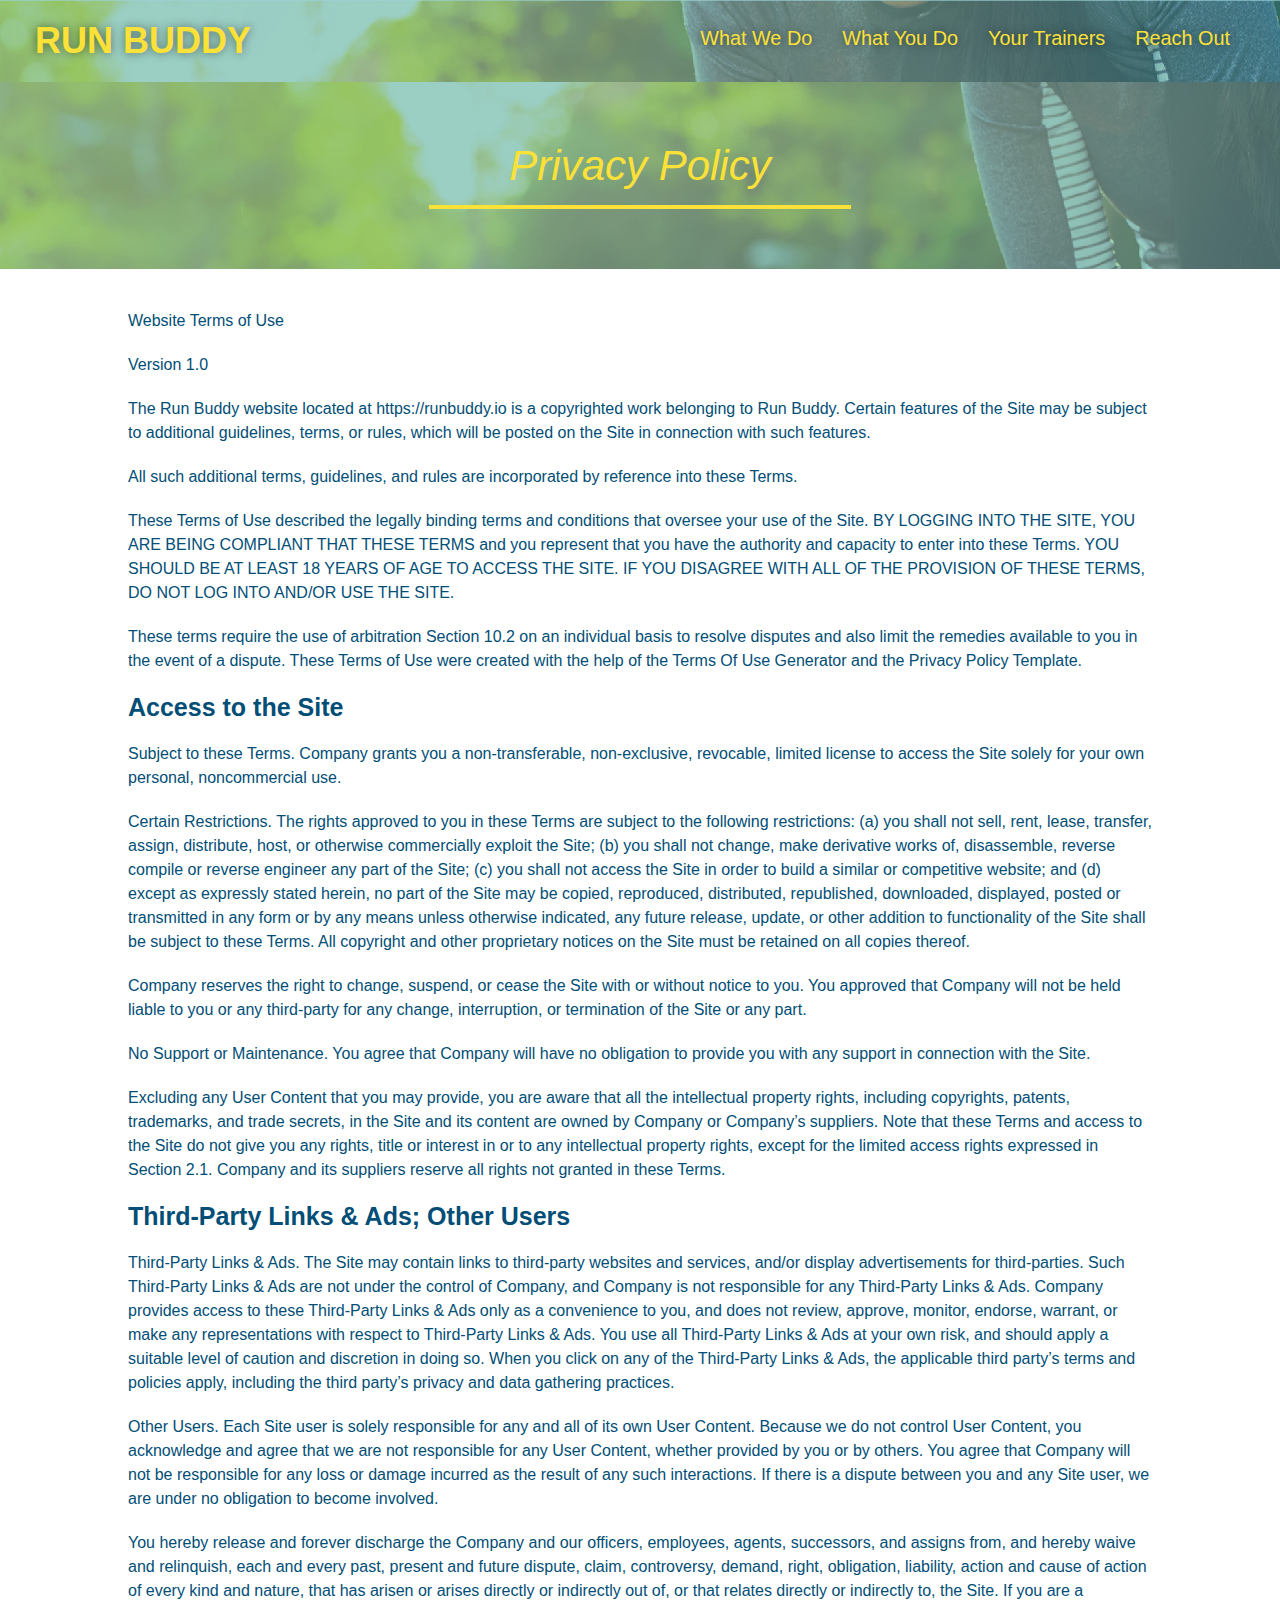
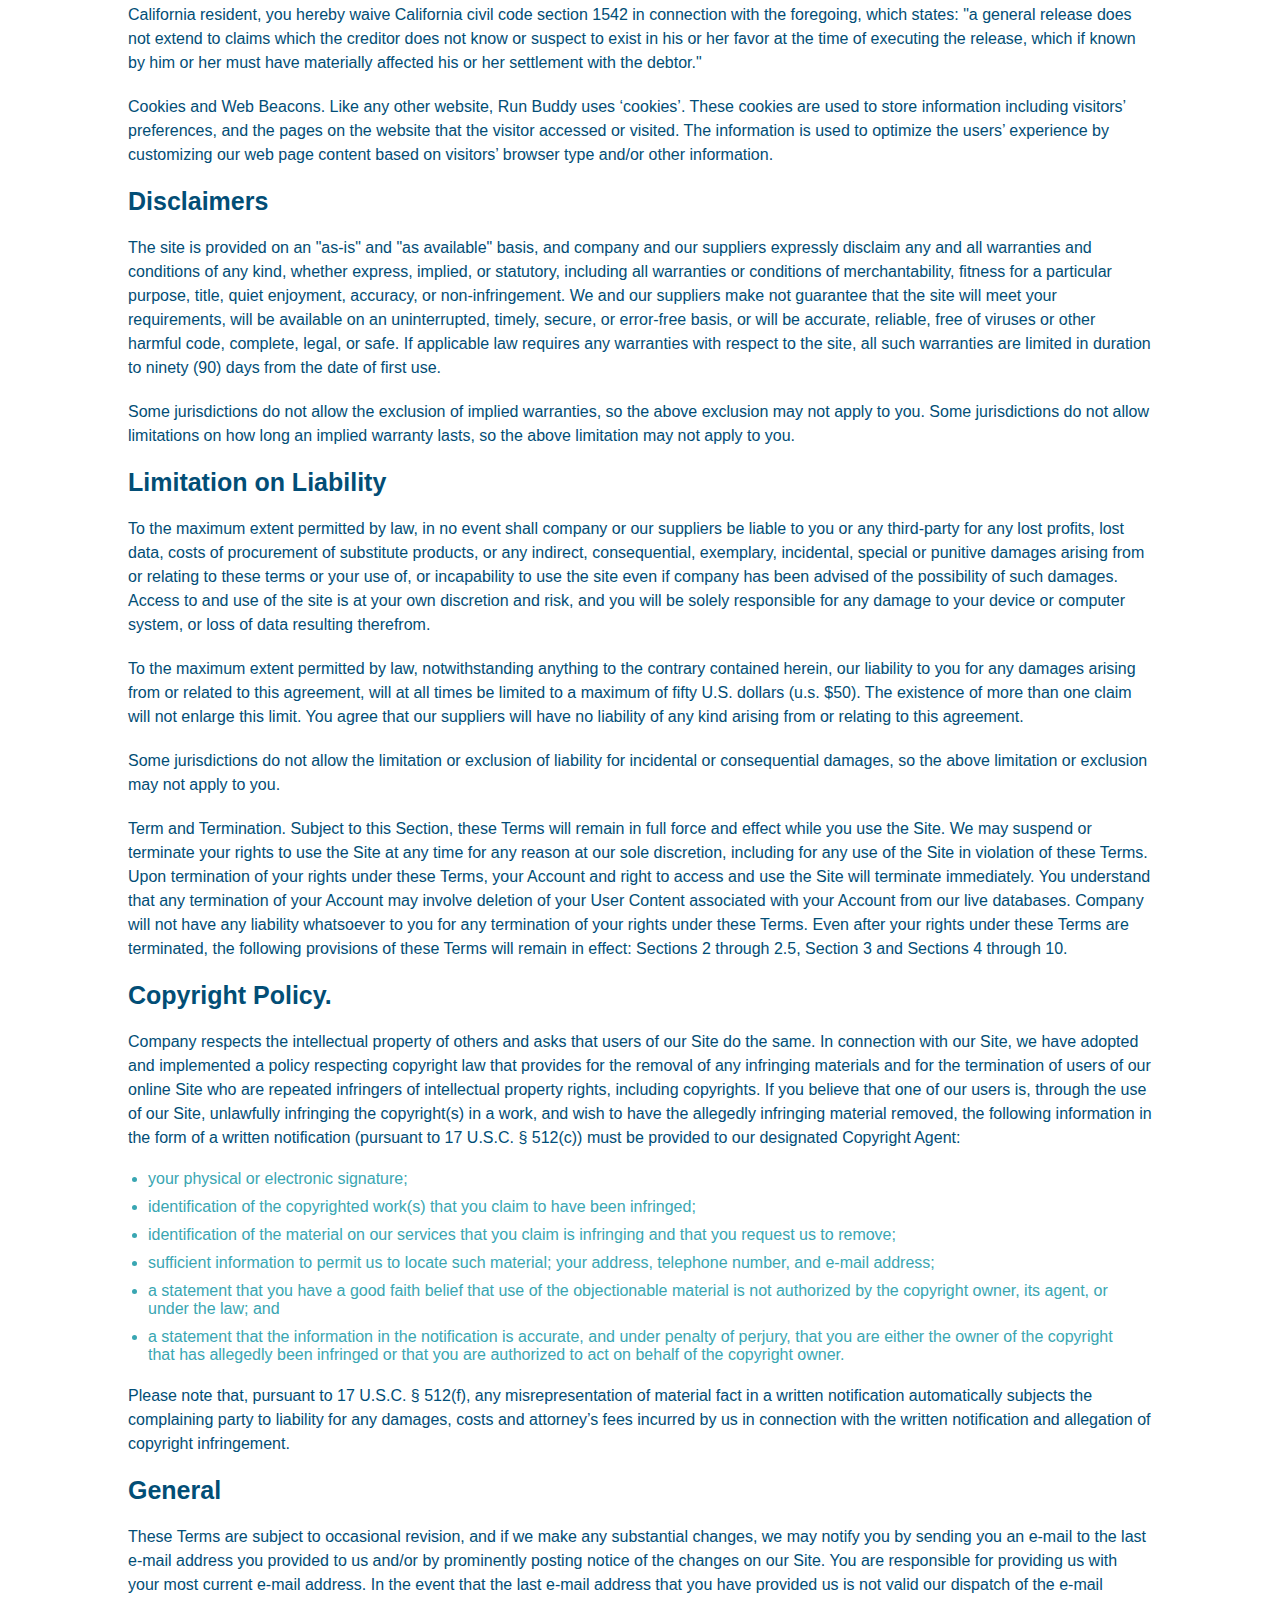
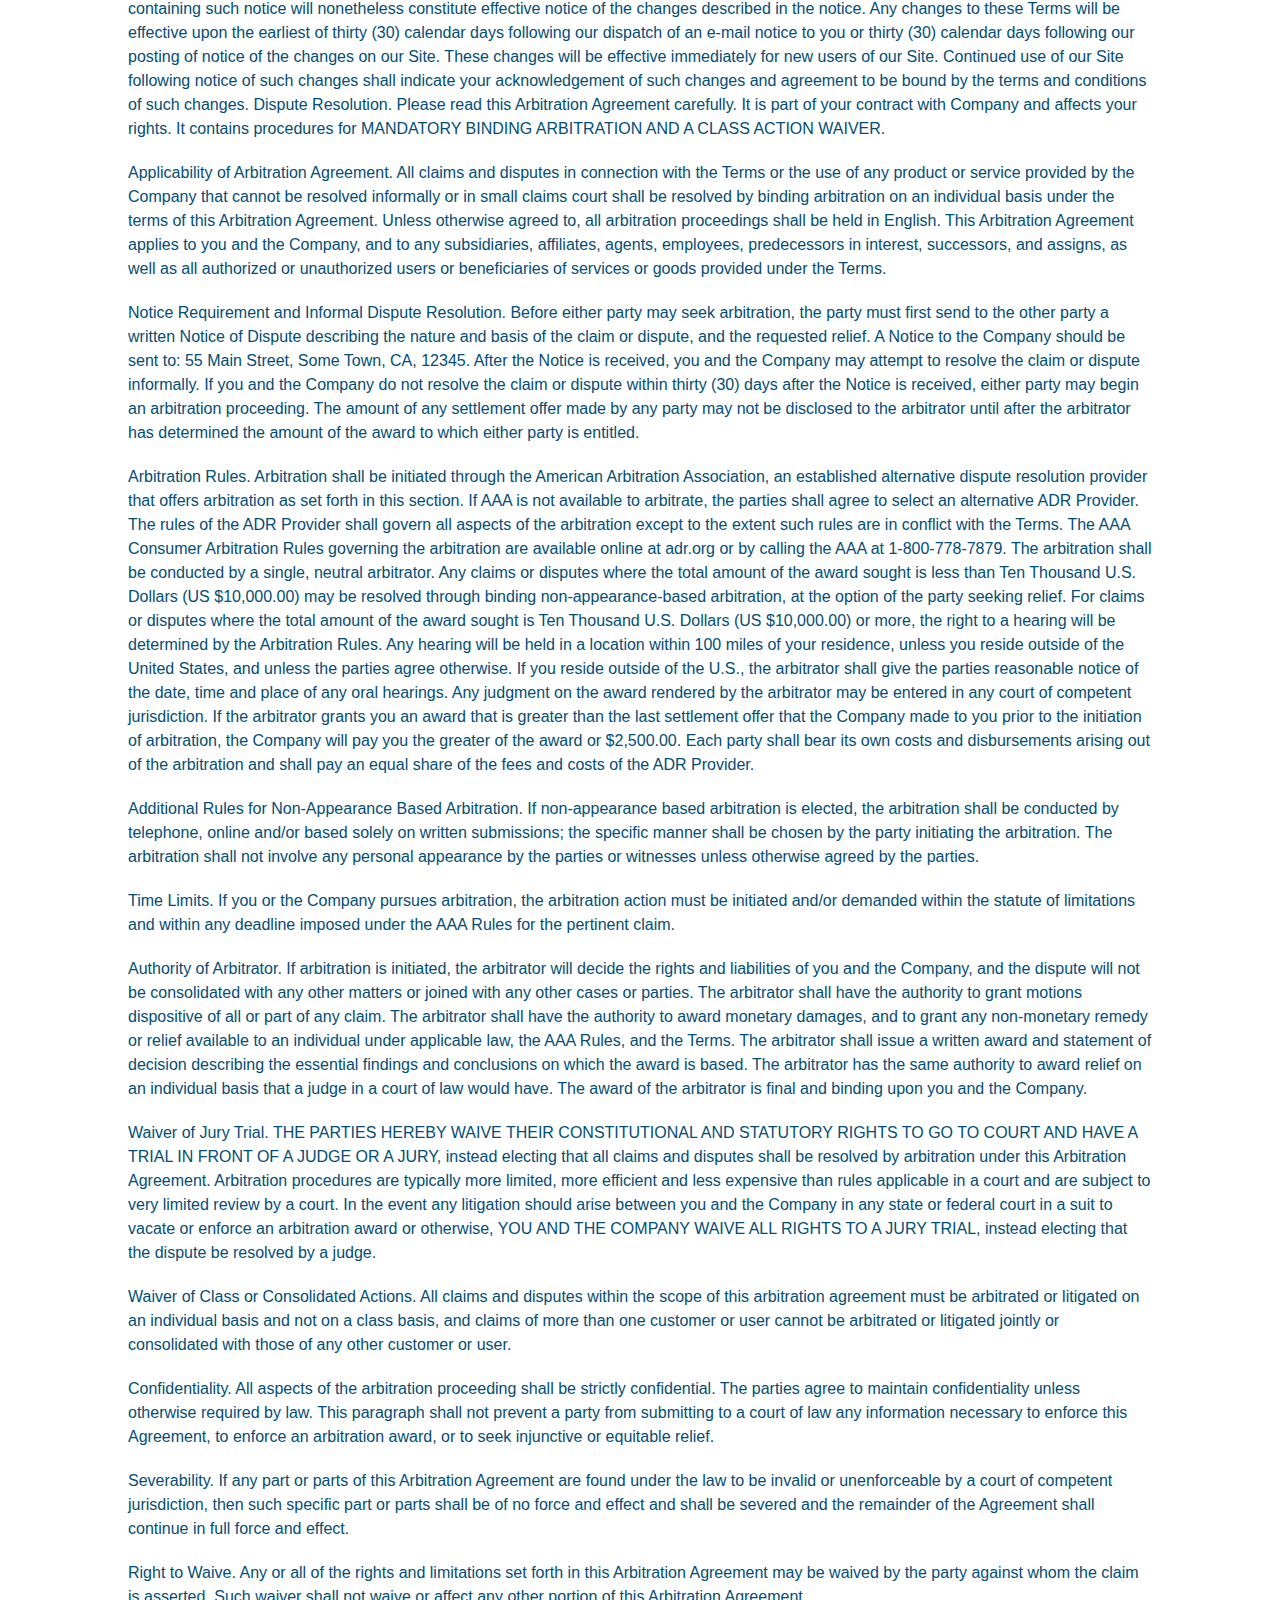
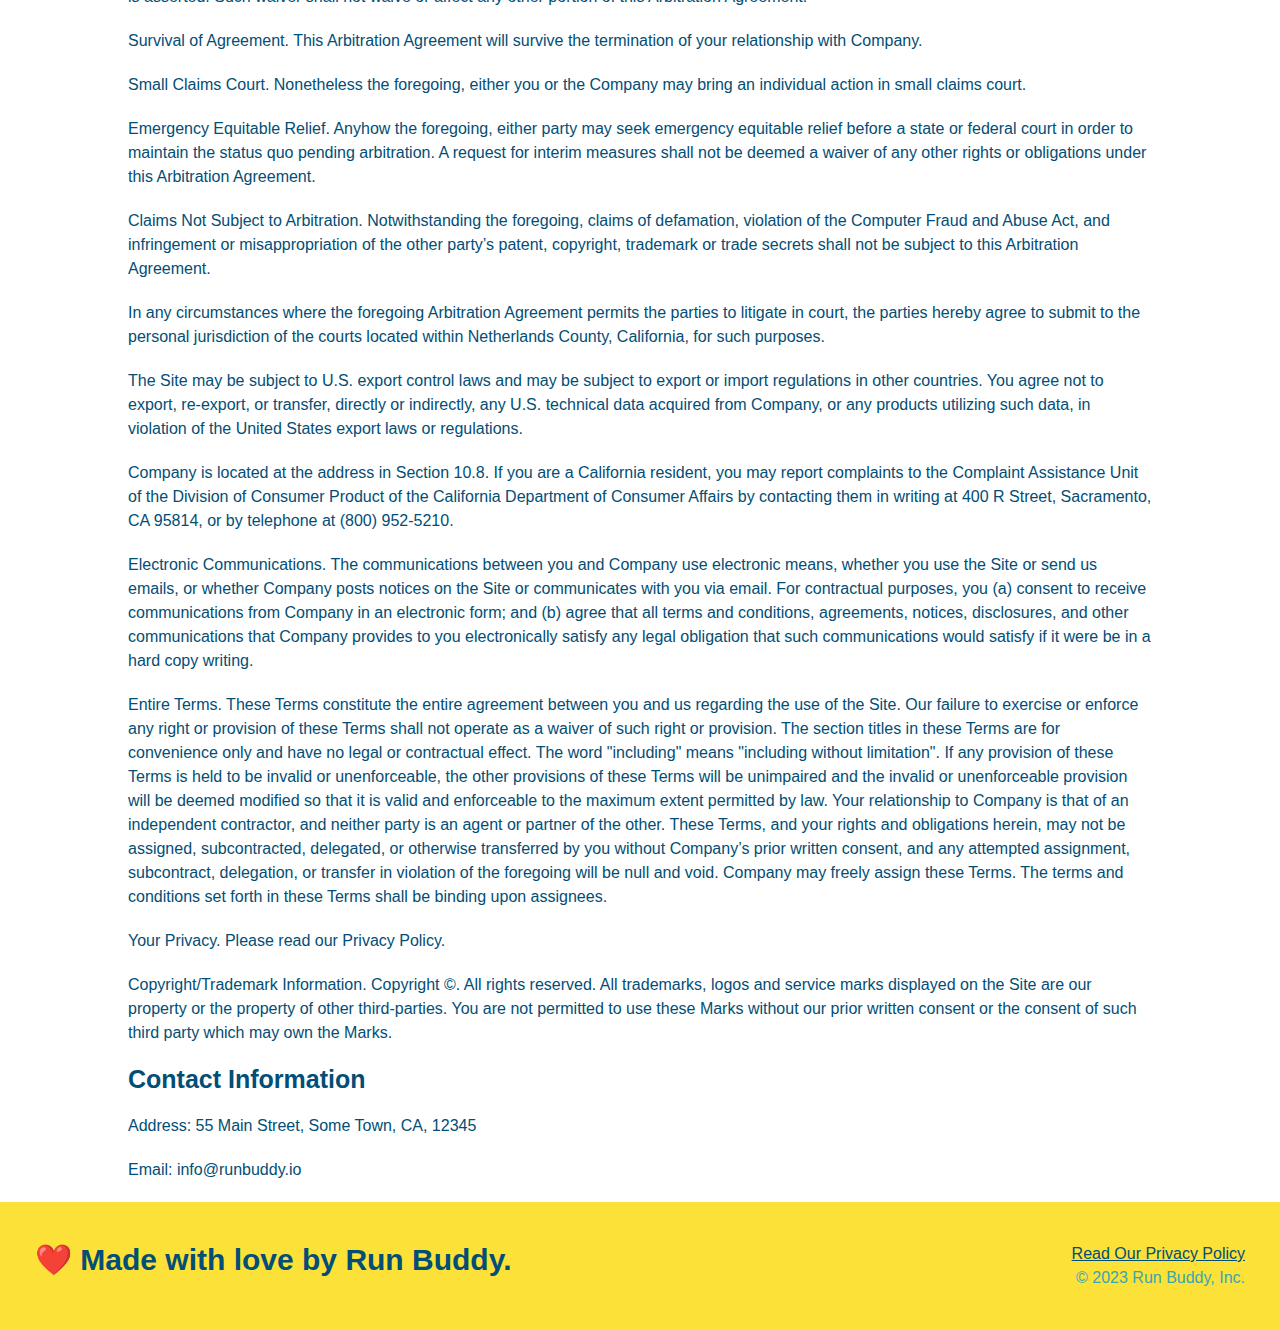
==== commit adf42e7d: "add gitignore" ====
--- a/privacy-policy.html
+++ b/privacy-policy.html
@@ -466,7 +466,7 @@
 
       <div>
         <a href="./privacy-policy.html">Read Our Privacy Policy</a> <br/>
-        &copy; 2019 Run Buddy, Inc.
+        &copy; 2023 Run Buddy, Inc.
       </div>
     </footer>
     <!-- footer end -->
--- a/assets/css/style.css
+++ b/assets/css/style.css
@@ -1,3 +1,8 @@
+:root{
+  --primary-color: #fce138;
+  --secondary-color: #024e76;
+  --tertiary-color: #39a6b2;
+}
 * {
   box-sizing: border-box;
   margin: 0;
@@ -5,7 +10,7 @@
 }
 
 body {
-  color: #39a6b2;
+  color: var(--tertiary-color);
   font-family: Helvetica, Arial, sans-serif;
 }
 
@@ -14,30 +19,31 @@
 
 header {
   padding: 20px 35px;
-  background-color: #39a6b2;
+  background-color: var(--tertiary-color);
   display: flex;
   justify-content: space-between;
   flex-wrap: wrap;
+  position: sticky;
   position: -webkit-sticky;
-  position: sticky;
   top: 0;
-  background-image: url('../images/hero-bg.jpeg');
+  background-image: url("../images/hero-bg.jpeg");
   background-size: cover;
   background-attachment: fixed;
   background-position: 80%;
+  z-index: 9999;
 }
 
 header h1 {
   font-weight: bold;
   margin: 0;
   font-size: 36px;
-  color: #fce138;
+  color: var(--primary-color);
   text-shadow: 0 0 10px rgba(0, 0, 0, 0.5);
 }
 
 header a {
   text-decoration: none;
-  color: #fce138;
+  color: var(--primary-color);
 }
 
 header nav {
@@ -59,13 +65,20 @@
   text-shadow: 0 0 10px rgba(0, 0, 0, 0.5);
 }
 
+header nav ul li a:hover {
+  background: var(--primary-color);
+  color: var(--secondary-color);
+  border-radius: 15px;
+  text-shadow: none;
+}
+
 /* HEADER / NAVBAR STYLES END */
 
 
 
 /* FOOTER STYLES START */
 footer {
-  background: #fce138;
+  background: var(--primary-color);
   padding: 40px 35px;
   display: flex;
   justify-content: space-between;
@@ -74,7 +87,7 @@
 }
 
 footer h2 {
-  color: #024e76;
+  color: var(--secondary-color);
   font-size: 30px;
   margin: 0;
 }
@@ -85,7 +98,7 @@
 }
 
 footer a {
-  color: #024e76;
+  color: var(--secondary-color);
 }
 /* END FOOTER STYLES */
 
@@ -118,19 +131,23 @@
 .hero-cta h2 {
   font-style: italic;
   font-size: 55px;
-  color: #fce138;
+  color: var(--primary-color);
   text-shadow: 0 0 10px rgba(0, 0, 0, 0.5);
 }
 
 .hero-form {
-  border: 3px solid #024e76;
-  background-color: rgba(252, 252, 56, 0.8);
+  border: 3px solid var(--secondary-color);
+  background-color: rgba(255, 225, 56, 0.8);
   padding: 20px;
-  color: #024e76;
+  color: var(--secondary-color);
   width: 40%;
   margin: 3.5%;
+  border-radius: 15px;
   box-shadow: 0 0 10px rgba(0, 0, 0, 0.5);
-  border-radius: 15px;
+}
+
+.hero-form button:hover {
+  background-color: var(--tertiary-color);  
 }
 
 .hero-form h3 {
@@ -142,19 +159,20 @@
 }
 
 .form-input {
-  border: 1px solid #024e76;
+  border: 1px solid var(--secondary-color);
   display: block;
   padding: 7px 15px;
   font-size: 16px;
-  color: #024e76;
+  color: var(--secondary-color);
   width: 100%;
   margin-bottom: 15px; 
   border-radius: 10px;
   background-color: rgba(255,255,255, 0.75);
 }
-.form-input:focus{
-    background-color: rgba(255,255,255, 1);
-    outline: none;
+
+.form-input:focus {
+  background-color: rgba(255,255,255, 1);
+  outline: none;
 }
 
 .hero-form label {
@@ -162,13 +180,63 @@
 }
 
 .hero-form button {
-  color: #fce138;
-  background-color: #024e76;
+  color: var(--primary-color);
+  background-color: var(--secondary-color);
   border: none;
   padding: 10px 20px;
   font-size: 16px;
   border-radius: 10px;
 } 
+.checkbox-wrapper input, .radio-wrapper input {
+    opacity: 0;
+}
+.checkbox-wrapper label, .radio-wrapper label{
+    position: relative;
+    left: 10px;
+    margin: 10px;
+    line-height: 1.6;
+}
+.checkbox-wrapper label::before, .radio-wrapper label::before {
+    content: "";
+    height: 20px;
+    width: 20px;
+    background-color: rgba(255,255,255, 0.75);
+    border: 1px solid var(--secondary-color);
+    position: absolute;
+    top: -4px;
+    left: -30px;
+}
+.radio-wrapper label::before{
+    border-radius: 50%;
+}
+.radio-wrapper label::after{
+    content: "";
+    width: 20px;
+    height: 20px;
+    border-radius: 50%;
+    background: var(--secondary-color);
+    position: absolute;
+    left: -29px;
+    top: -3px;
+    background-image: radial-gradient(circle, var(--tertiary-color), var(--secondary-color));
+}
+.checkbox-wrapper label::after{
+    content: "";
+    height: 6px;
+    width: 14px;
+    border-left: 2px solid var(--secondary-color);
+    border-bottom: 2px solid var(--secondary-color);
+    position: absolute;
+    left: -26px;
+    top: 1px;
+    transform: rotate(-58deg);
+}
+.checkbox-wrapper input + label ::after, .radio-wrapper input:checked + label ::after{
+   content: none;
+}
+.checkbox-wrapper input:checked + label::after, .radio-wrapper input:checked+ label::after{
+    content: "";
+}
 /* HERO STYLES END */
 
 
@@ -176,7 +244,7 @@
 .section-title {
   font-size: 48px;
   border-bottom: 3px solid;
-  color: #024e76;
+  color: var(--secondary-color);
   padding-bottom: 20px;
   text-align: center;
   margin: 0 auto 35px auto;
@@ -184,11 +252,11 @@
 }
 
 .primary-border {
-  border-color: #fce138;
+  border-color: var(--primary-color);
 }
 
 .secondary-border {
-  border-color: #39a6b2;
+  border-color: var(--tertiary-color);
 }
 /* SECTION TITLE STYLES END */
 
@@ -196,7 +264,7 @@
 
 .intro p {
   line-height: 1.7;
-  color: #39a6b2;
+  color: var(--tertiary-color);
   width: 80%;
   margin: 0 auto;
   font-size: 20px;
@@ -207,24 +275,26 @@
 
 /* WHAT YOU DO STYLES START */
 .steps { 
-  background: #fce138;
+  background: var(--primary-color);
 }
 
 .step {
   margin: 50px auto;
   padding-bottom: 50px;
   width: 80%;
+  border-bottom: 1px solid var(--tertiary-color);
   display: flex;
   flex-wrap: wrap;
   align-items: center;
   justify-content: space-between;
 }
-.step:not(:last-child){
-    border-bottom: 1px solid #39a6b2;
+
+.step:last-child {
+  border-bottom: none;
 }
 
 .step h3 {
-  color: #024e76;
+  color: var(--secondary-color);
   font-size: 46px;
   flex: 1 30%;
 }
@@ -250,16 +320,15 @@
 }
 
 .step-text p {
-  color: #39a6b2;
+  color: var(--tertiary-color);
   font-size: 18px;
 }
 
 .step-text h4 {
   font-size: 26px;
   line-height: 1.5;
-  color: #024e76;
-}
-
+  color: var(--secondary-color);
+}
 /* WHAT YOU DO STYLES END */
 
 /* MEET THE TRAINERS START */
@@ -274,8 +343,8 @@
 .trainer {
   margin: 20px;
   flex: 1;
-  background: #024e76;
-  color: #fce138;
+  background: var(--secondary-color);
+  color: var(--primary-color);
 }
 
 .trainer img {
@@ -304,11 +373,11 @@
 
 /* REACH OUT STYLES START */
 .contact {
-  background: #024e76;
+  background: var(--secondary-color);
 }
 
 .contact h2 {
-  color: #fce138;
+  color: var(--primary-color);
 }
 
 .contact-info {
@@ -331,7 +400,7 @@
 }
 
 .contact-info h3 {
-  color: #fce138;
+  color: var(--primary-color);
   font-size: 32px;
 }
 
@@ -343,42 +412,42 @@
 }
 
 .contact-form input, .contact-form textarea {
-  border: 1px solid #024e76;
+  border: 1px solid var(--secondary-color);
   display: block;
   padding: 7px 15px;
   font-size: 16px;
-  color: #024e76;
+  color: var(--secondary-color);
   width: 100%;
   margin-bottom: 15px;
   margin-top: 5px;
   border-radius: 10px;
-  background-color: rgba(235, 228, 228, 0.75);
-}
-.contact-form input:focus, .contact-form textarea:focus{
-    background-color: rgba(235, 228, 228, 1);
-    outline: none;
+  background-color: rgba(255,255,255, 0.75);
+}
+
+.contact-form input:focus, .contact-form textarea:focus {
+  background-color: rgba(255,255,255, 1);
+  outline: none;
 }
 
 .contact-form button {
   width: 100%;
   border: none;
-  background: #fce138;
-  color: #024e76;
+  background: var(--primary-color);
+  color: var(--secondary-color);
   text-align: center;
   padding: 15px 0;
   font-size: 16px;
   border-radius: 10px;
 }
-.contact-form button:hover{
-    color: #fce138;
-    background: #39a6b2;
+
+.contact-form button:hover {
+  color: var(--primary-color);
+  background: var(--tertiary-color);
 }
 
 .contact-info a {
-  color: #fce138;
-}
-
-
+  color: var(--primary-color);
+}
 /* REACH OUT STYLES END */
 
 /* UTILITIES */
@@ -416,12 +485,6 @@
   header nav ul li a {
     font-size: 20px;
   }
-  header nav ul li a:hover{
-      background: #fce138;
-      color: #024e76;
-      border: 15px;
-      text-shadow: none;
-  }
 
   footer h2, footer div {
     text-align: center;
@@ -476,6 +539,10 @@
   .step-text {
     flex: 100%;  
   }
+
+  .trainer-bio h3, .trainer-bio h4 {
+    display: block;
+  }
 }
 
 /* MEDIA QUERY FOR MOBILE PHONES AND SMALLER */
@@ -483,9 +550,6 @@
   .hero-form button {
     width: 100%;
   }
-  .hero-form button:hover{
-      background-color: #39a6b2;
-  }
 
   .section-title {
     width: 95%;
